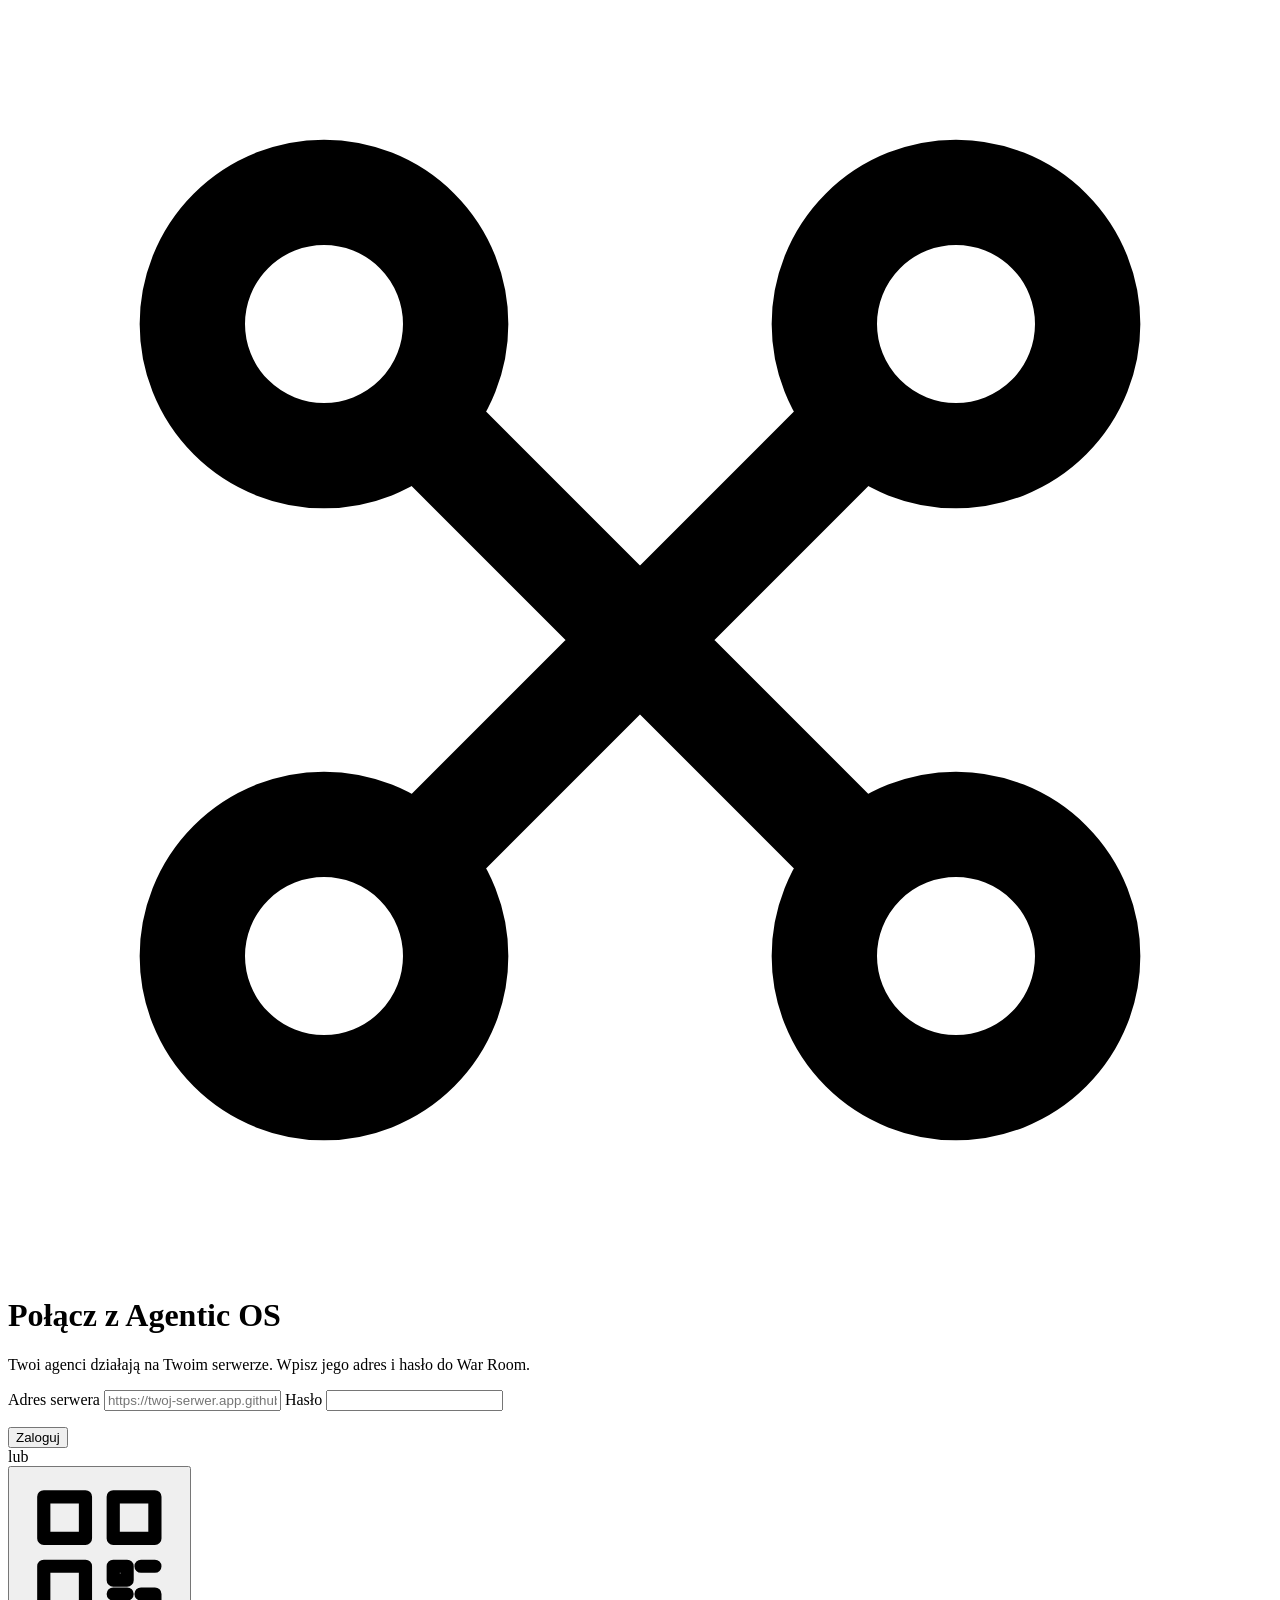
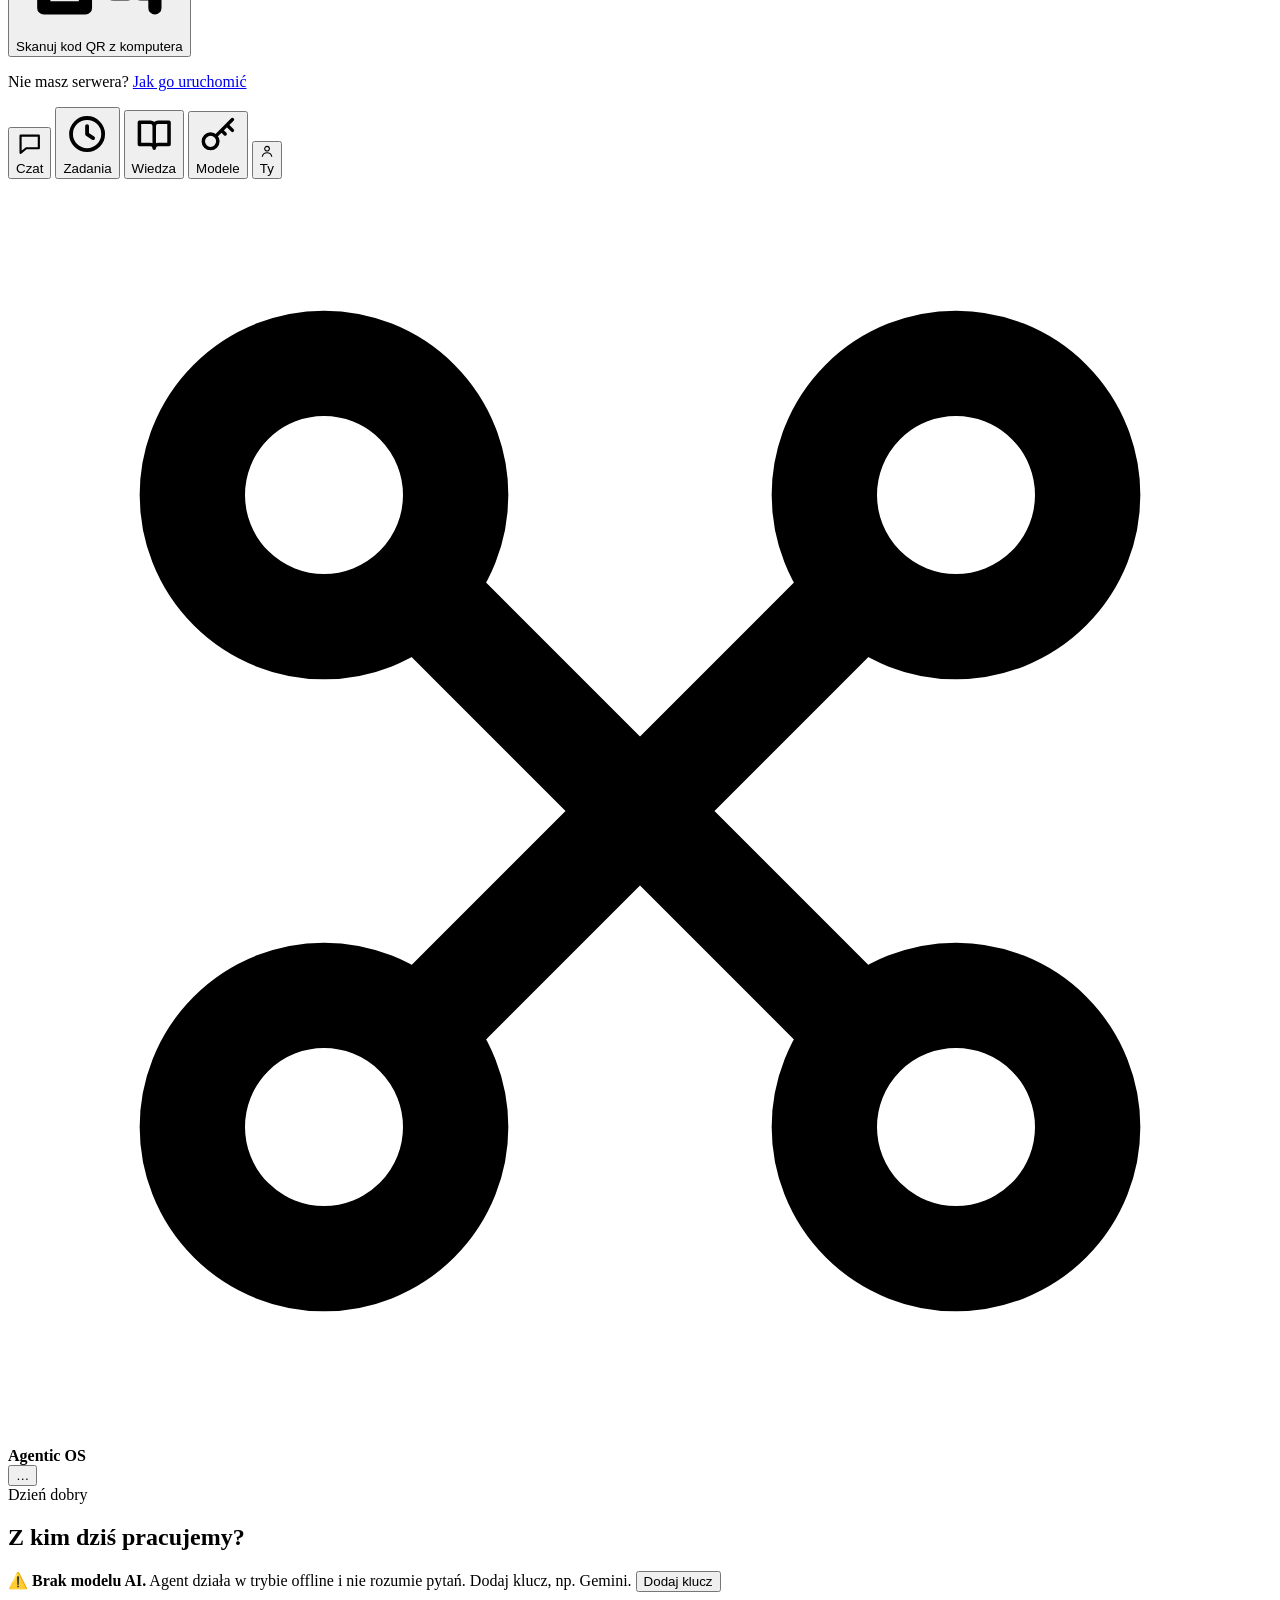
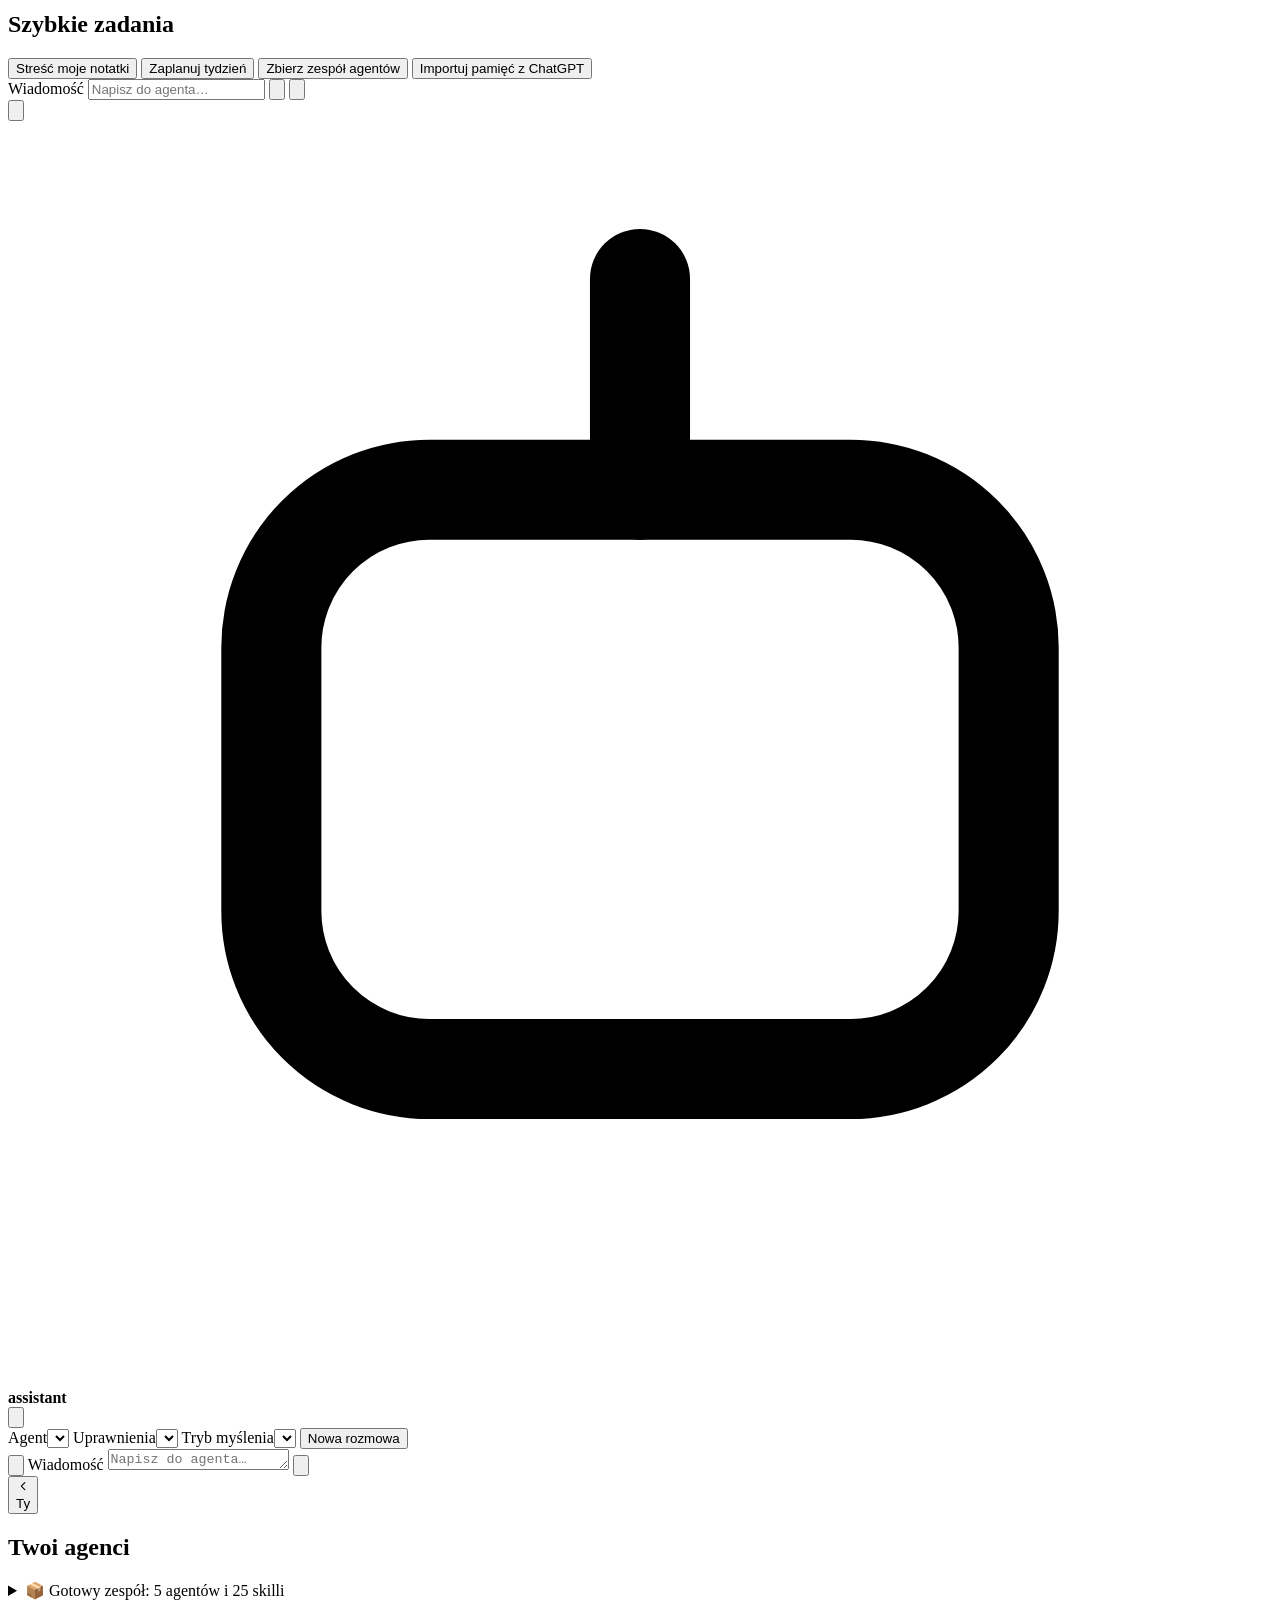
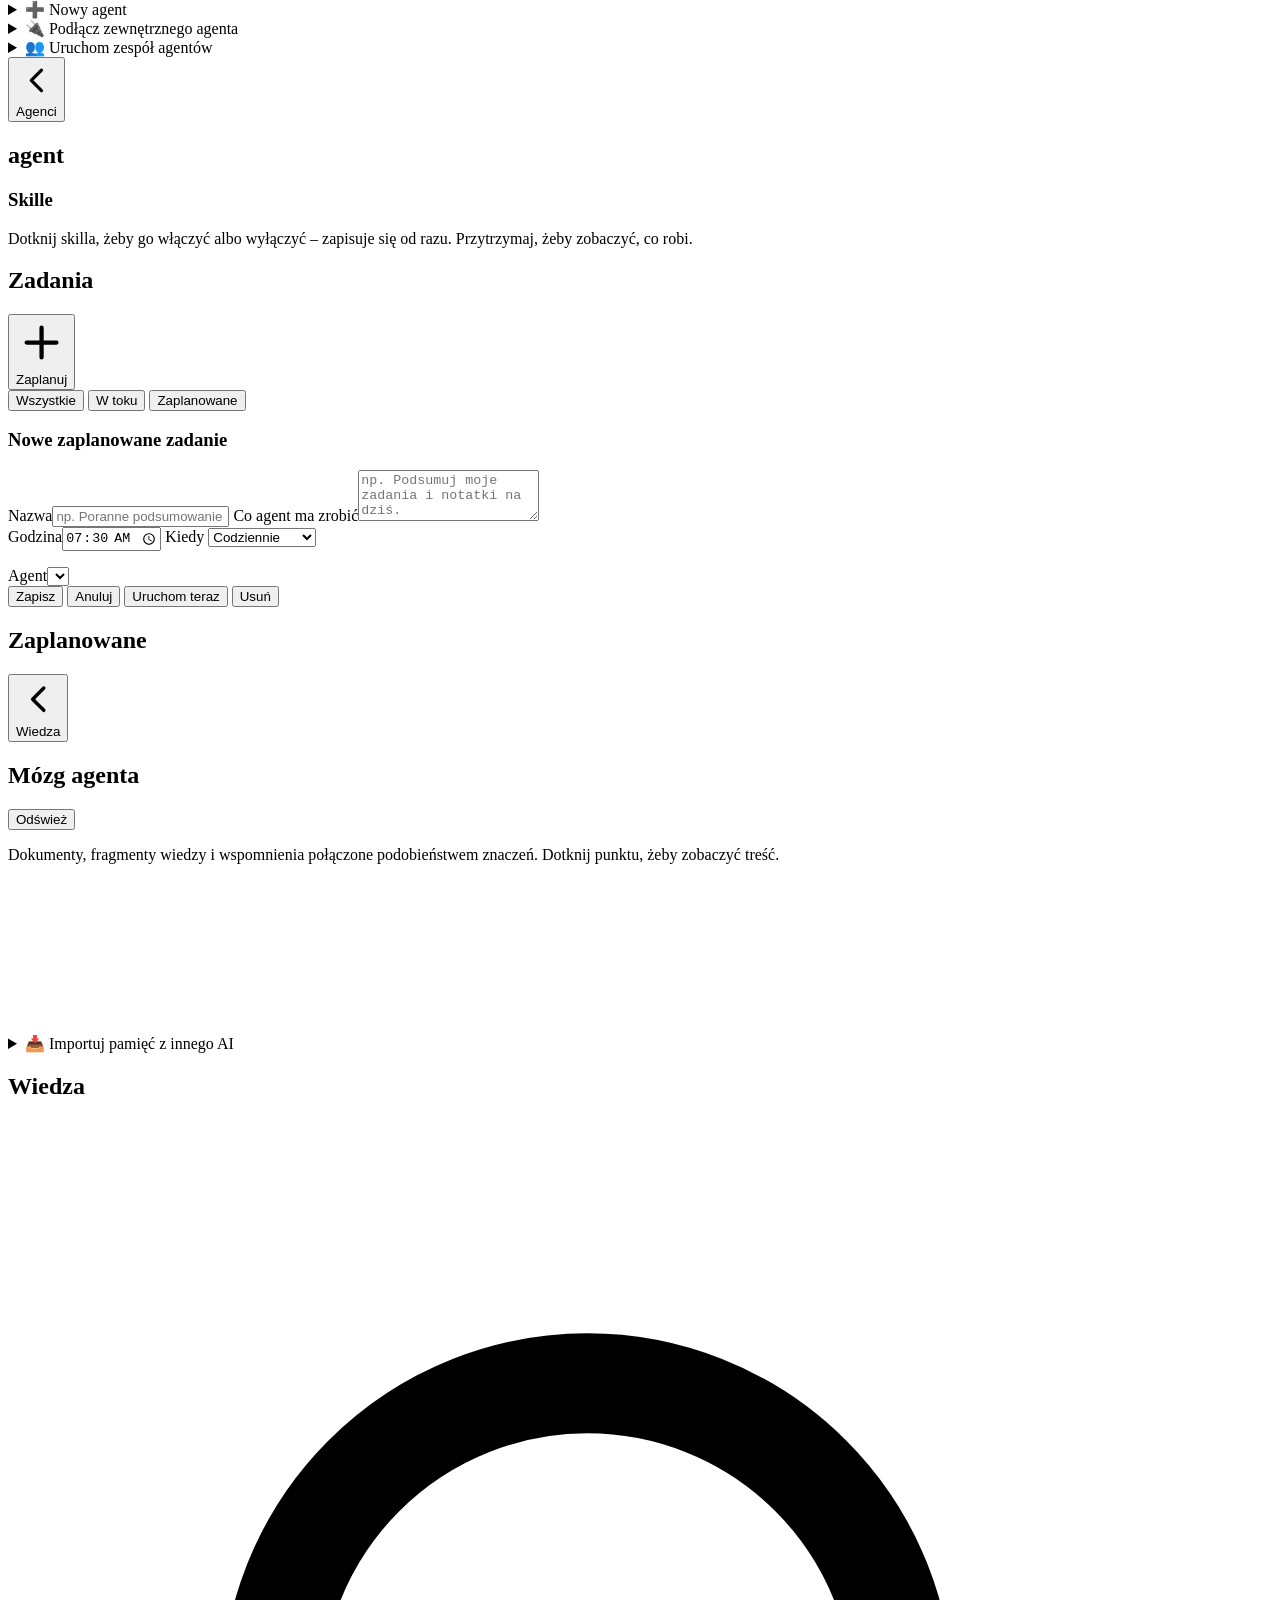
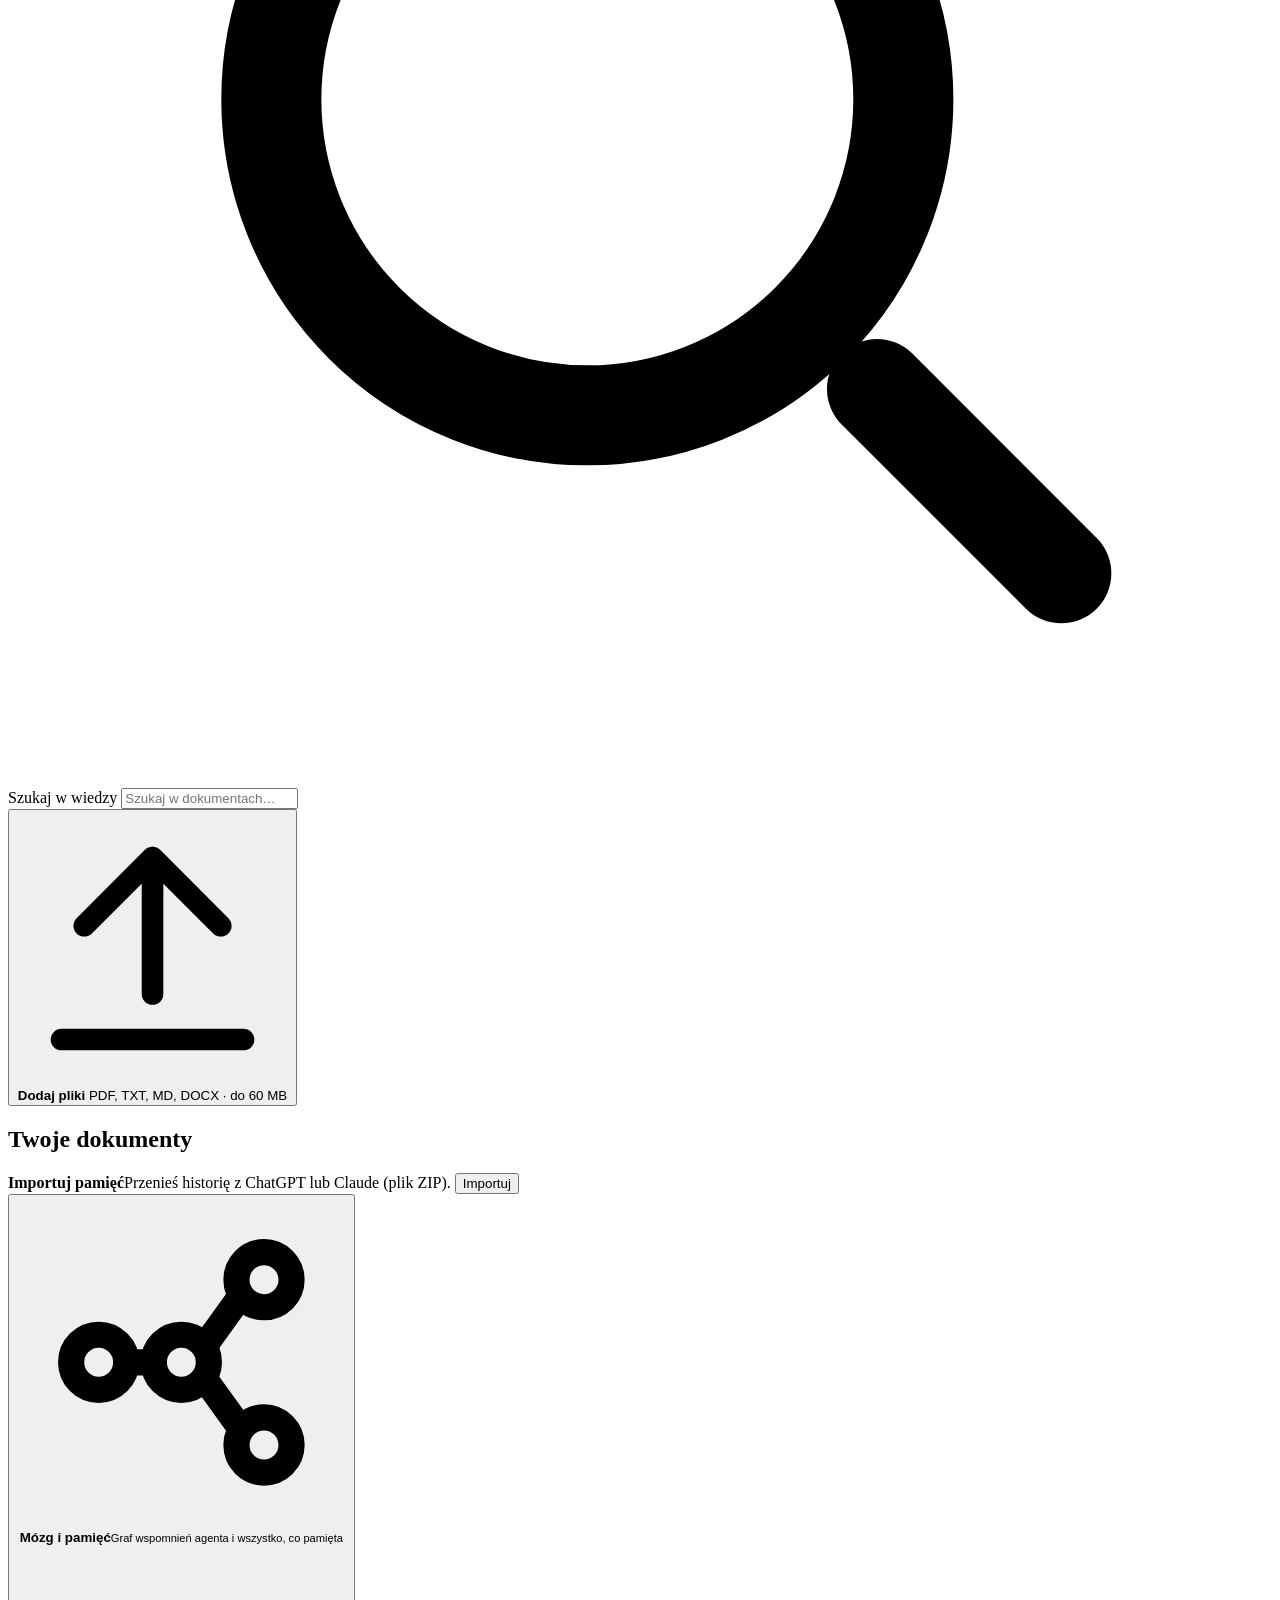
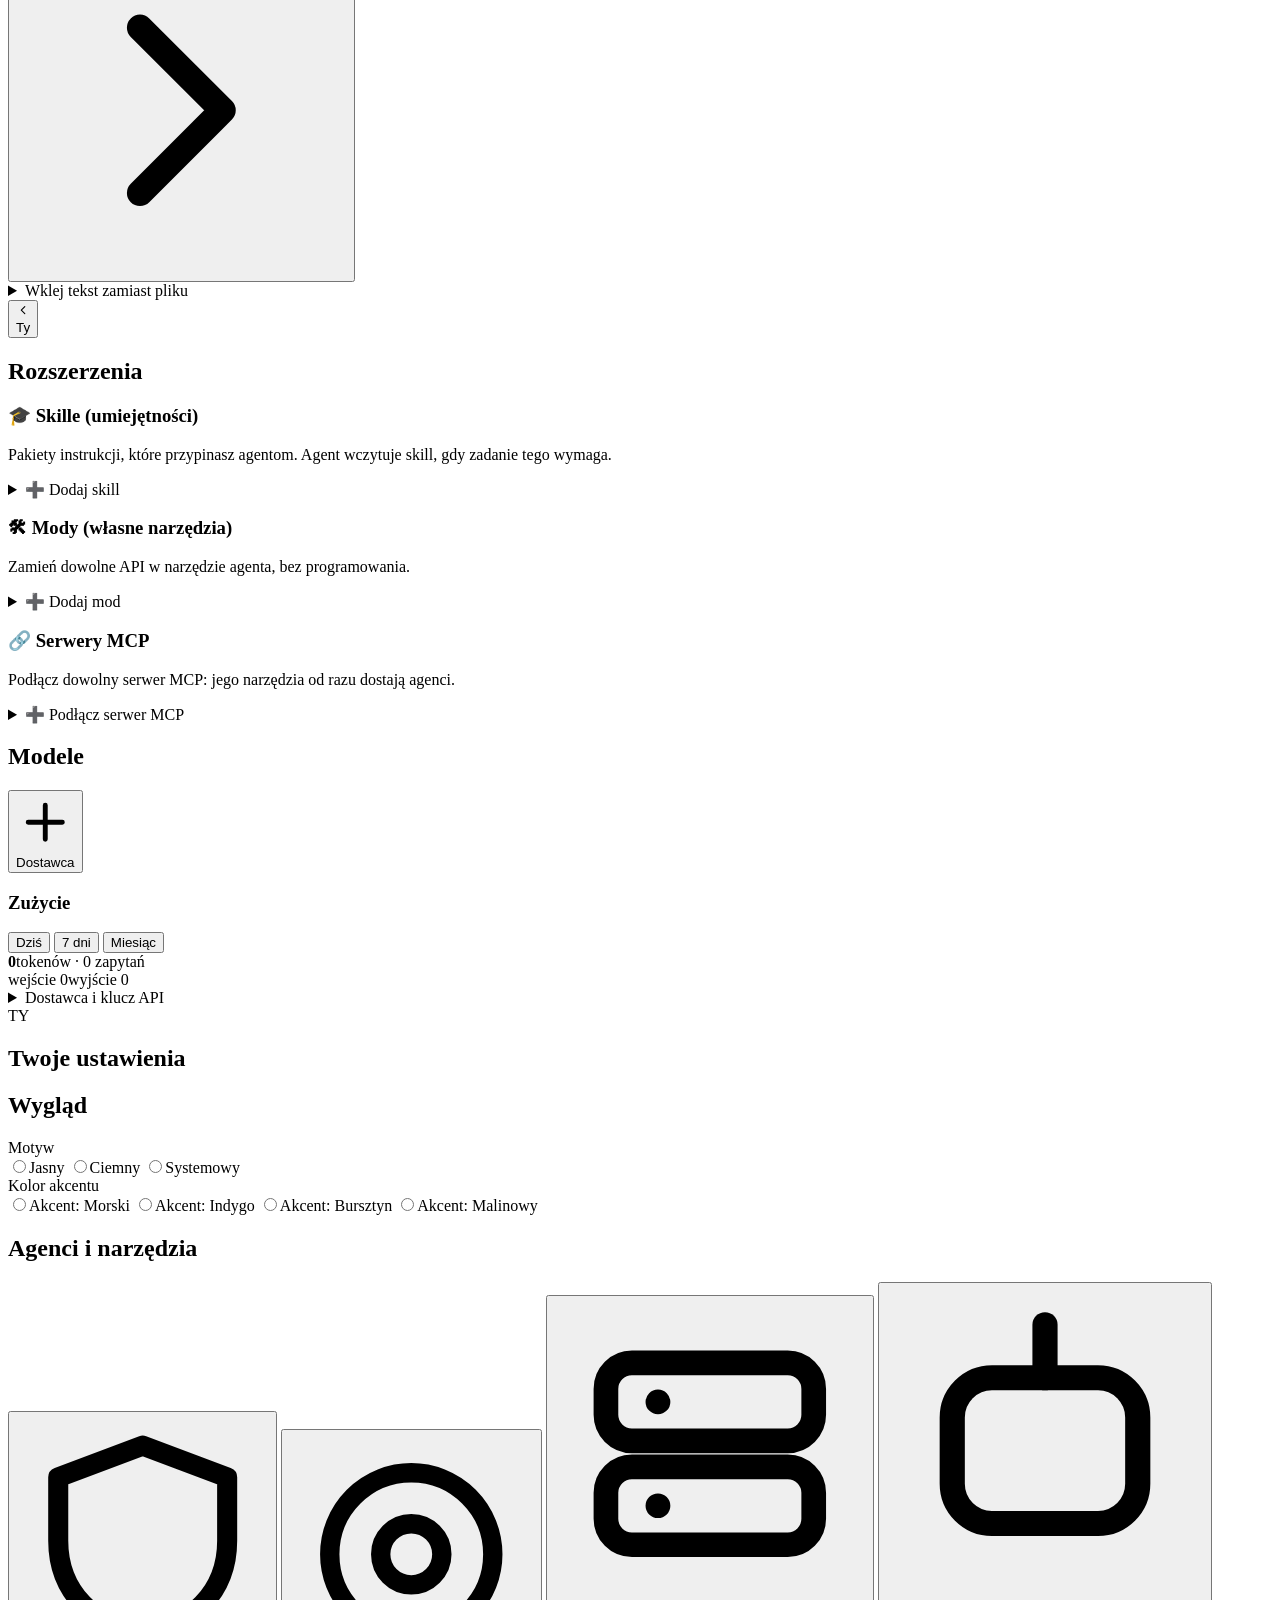
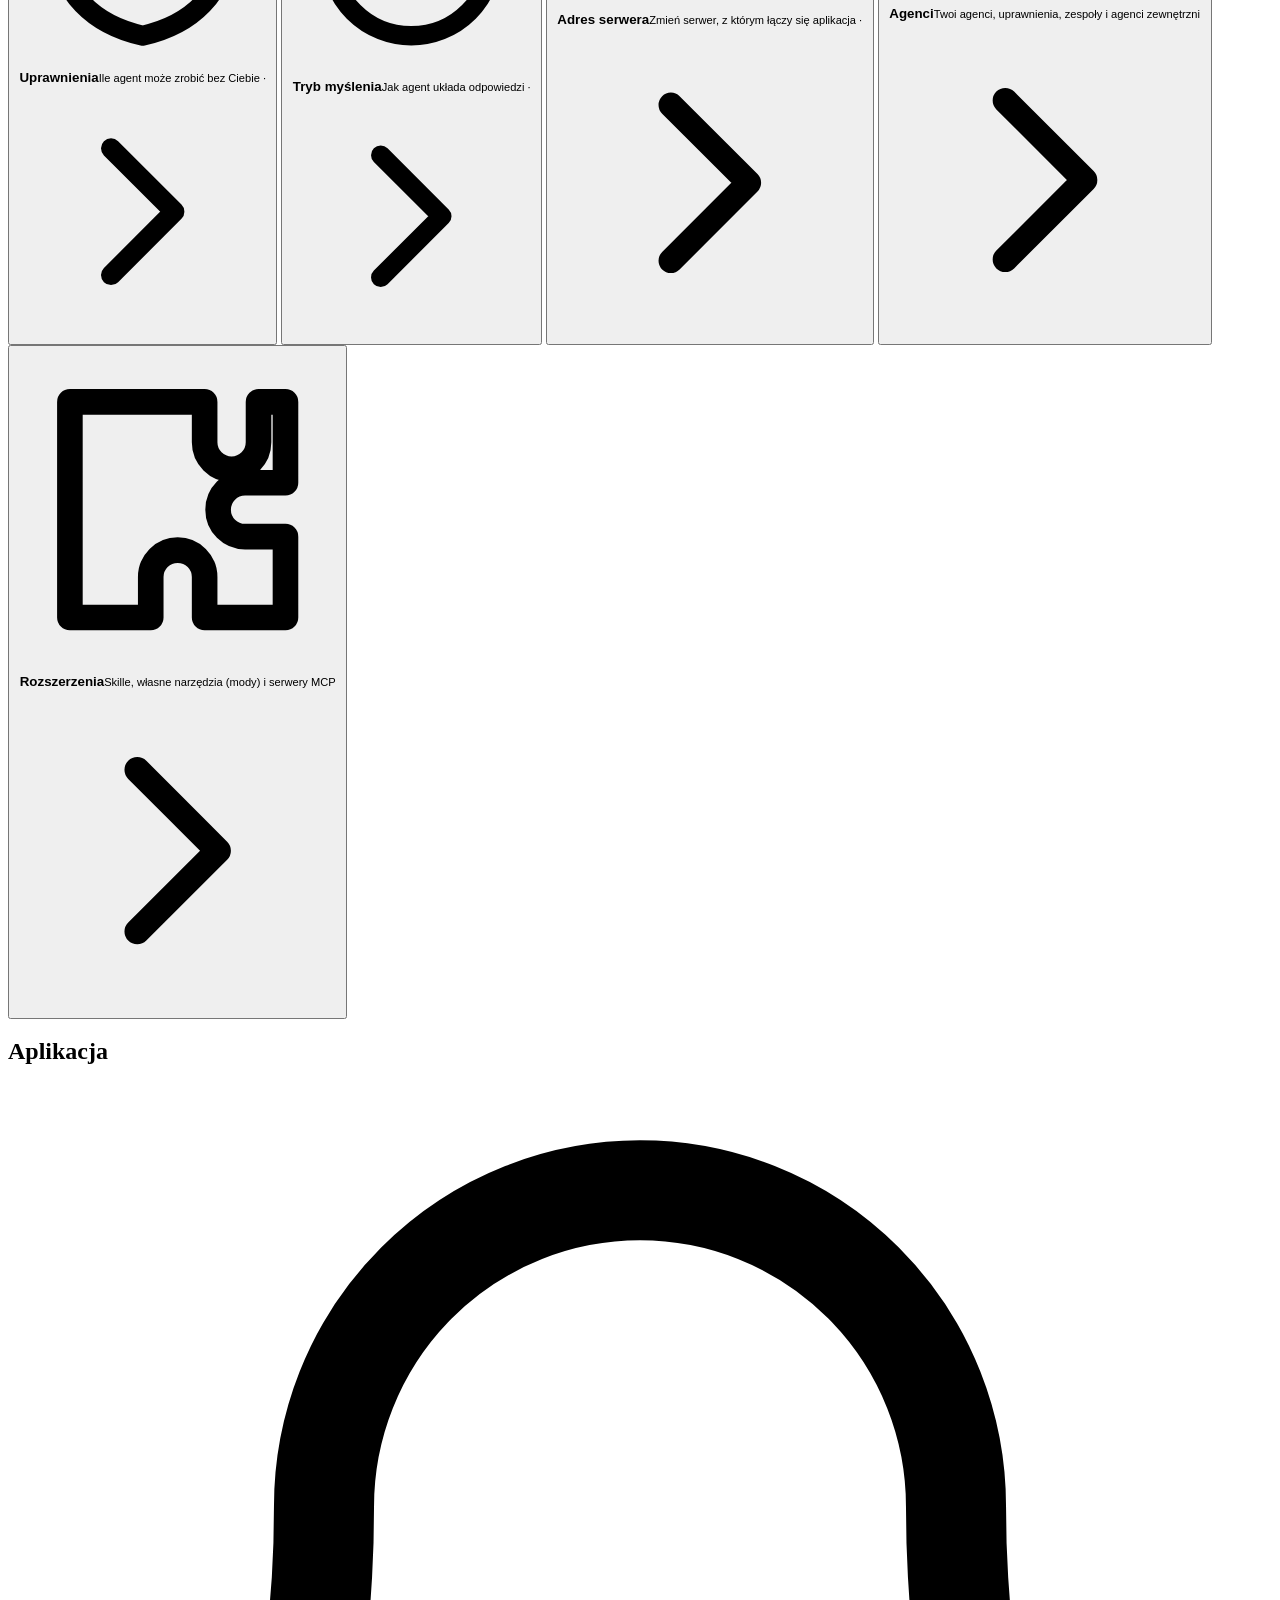
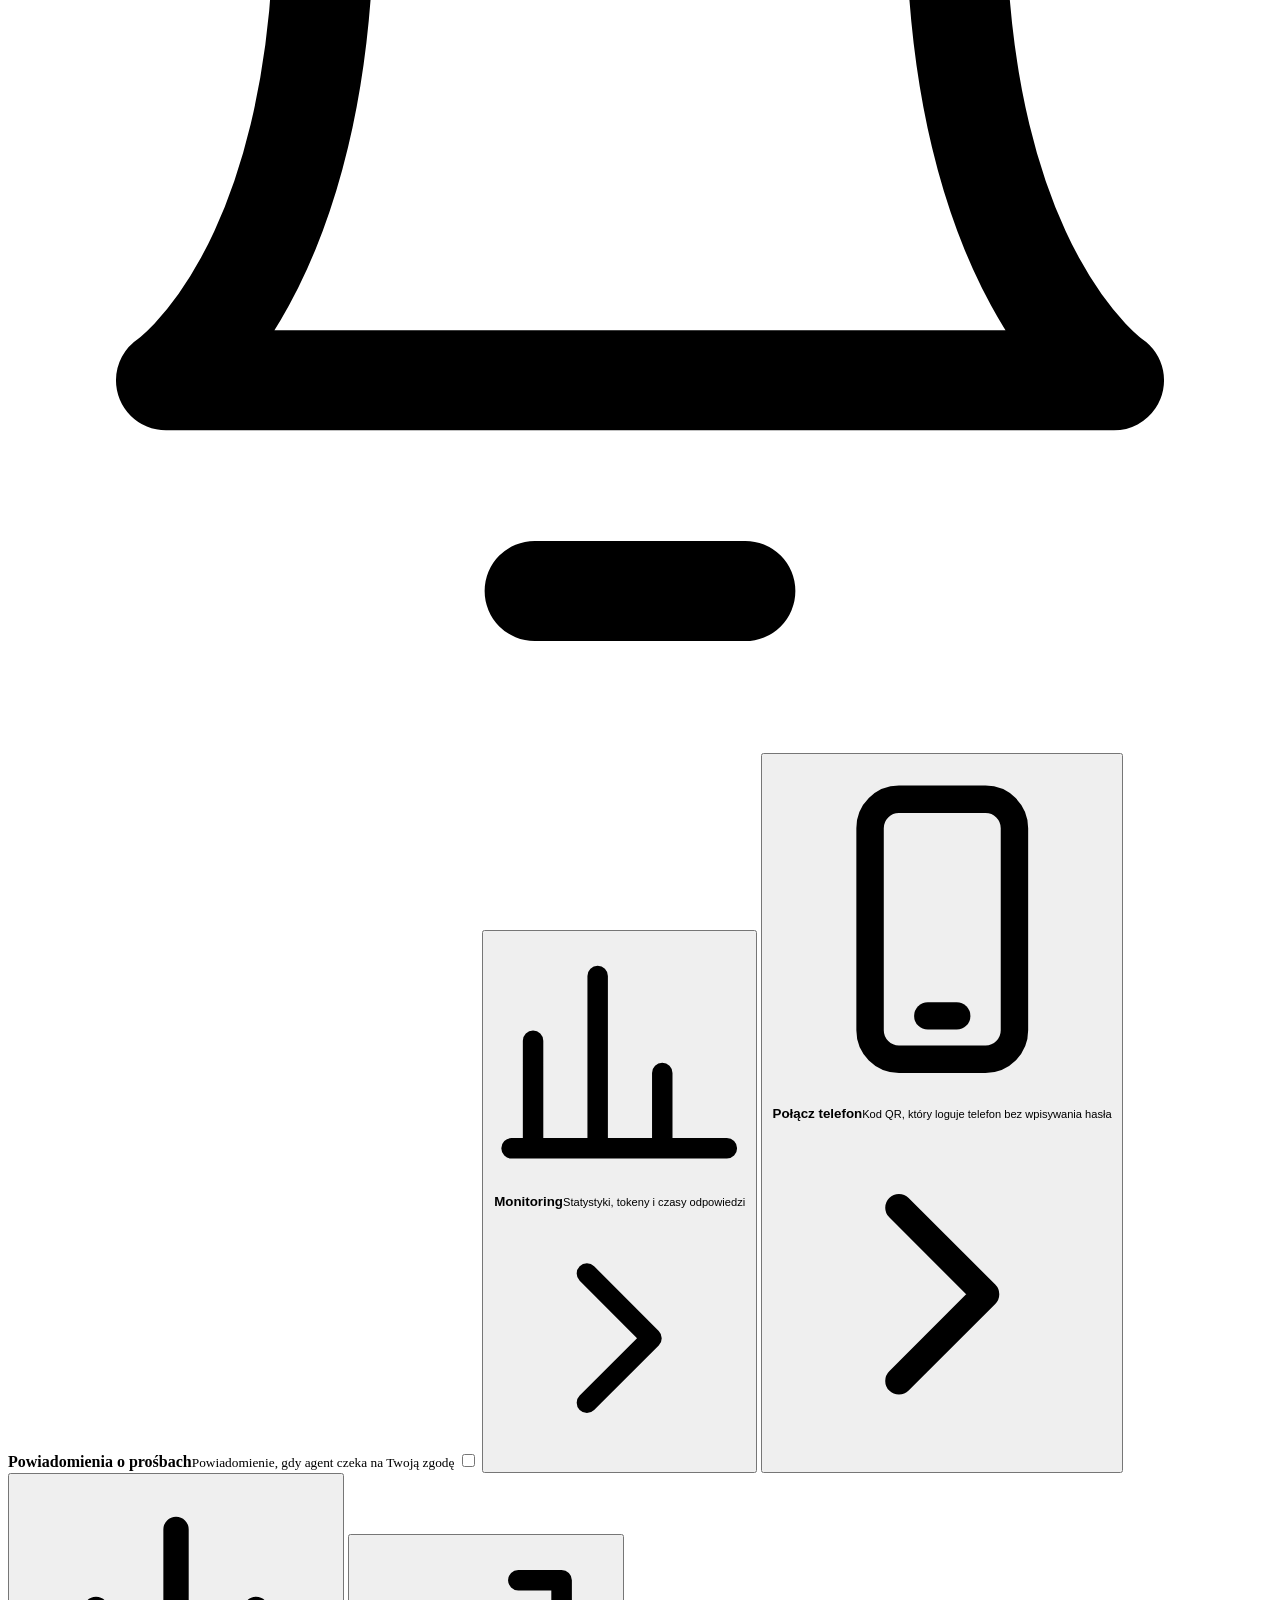
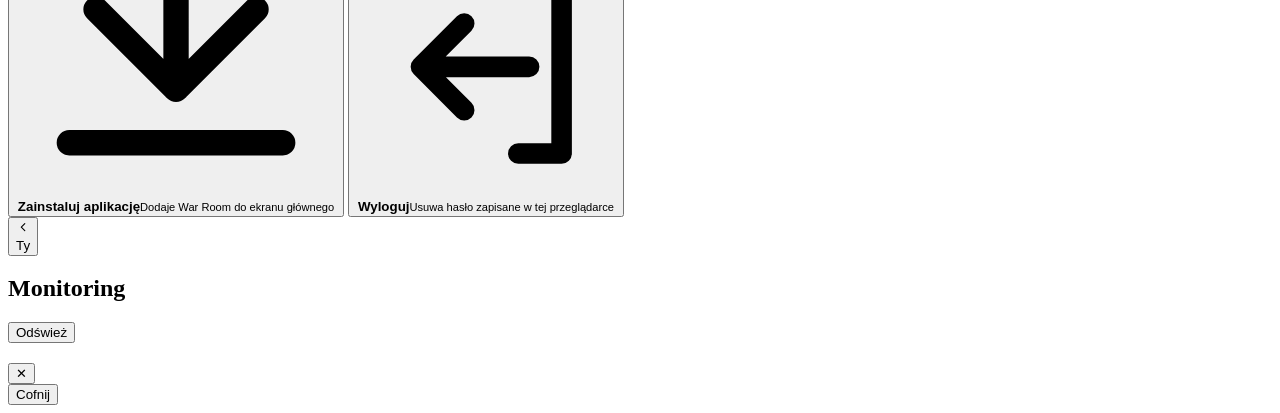
==== agentic_os/server/static/index.html @ 943066b5 "fix(android): live QR camera, voice input via system speech, server address in Ty - manifest: CAMERA" ====
<!doctype html>
<html lang="pl">
<head>
  <meta charset="utf-8">
  <meta name="viewport" content="width=device-width, initial-scale=1, viewport-fit=cover">
  <title>Agentic OS</title>
  <meta name="description" content="Agentic OS War Room: Twoi agenci AI w jednym miejscu.">
  <meta name="theme-color" content="#f5f6f4" media="(prefers-color-scheme: light)">
  <meta name="theme-color" content="#111413" media="(prefers-color-scheme: dark)">
  <script>
    /* Apply the saved theme and accent before the first paint so the page never flashes the other one. */
    try {
      var t = localStorage.getItem("aos_theme"); if (t === "light" || t === "dark") document.documentElement.dataset.theme = t;
      var a = localStorage.getItem("aos_accent"); if (a === "indigo" || a === "amber" || a === "pink") document.documentElement.dataset.accent = a;
    } catch (e) { /* storage blocked */ }
  </script>
  <link rel="manifest" href="/manifest.webmanifest">
  <link rel="icon" href="/icon.svg" type="image/svg+xml">
  <link rel="apple-touch-icon" href="/icon-192.png">
  <link rel="stylesheet" href="/app.css">
</head>
<body>
  <!-- LOGOWANIE -->
  <div id="login" class="login hidden" role="dialog" aria-labelledby="login-title">
    <div class="login-main">
      <div class="login-hero">
        <span class="logo-tile"><svg viewBox="0 0 24 24" fill="none" stroke="currentColor" stroke-width="2" stroke-linecap="round" stroke-linejoin="round" aria-hidden="true"><circle cx="6" cy="6" r="2.5"/><circle cx="18" cy="6" r="2.5"/><circle cx="6" cy="18" r="2.5"/><circle cx="18" cy="18" r="2.5"/><path d="M8 8l8 8M16 8l-8 8"/></svg></span>
        <div class="login-copy">
          <h1 id="login-title">Połącz z Agentic OS</h1>
          <p>Twoi agenci działają na Twoim serwerze. Wpisz jego adres i hasło do War Room.</p>
        </div>
      </div>
      <form id="login-form" class="login-form">
        <label class="login-field"><span>Adres serwera</span>
          <input id="login-server" type="url" inputmode="url" autocomplete="url" spellcheck="false" placeholder="https://twoj-serwer.app.github.dev">
        </label>
        <label class="login-field"><span>Hasło</span>
          <input id="login-token" type="password" autocomplete="current-password">
        </label>
        <p id="login-error" class="error" role="alert"></p>
        <button class="login-submit" type="submit">Zaloguj</button>
        <div class="or"><span></span>lub<span></span></div>
        <button id="login-qr" class="login-qr" type="button"><svg viewBox="0 0 24 24" fill="none" stroke="currentColor" stroke-width="1.9" stroke-linecap="round" stroke-linejoin="round" aria-hidden="true"><path d="M4 4h6v6H4zM14 4h6v6h-6zM4 14h6v6H4zM14 14h2v2h-2zM18 14h2M14 18h2M18 18h2v2"/></svg>Skanuj kod QR z komputera</button>
        <input id="login-qr-file" type="file" accept="image/*" capture="environment" hidden>
      </form>
    </div>
    <p class="login-foot">Nie masz serwera? <a href="https://github.com/JavsonOf/agentic-os#readme" target="_blank" rel="noopener">Jak go uruchomić</a></p>
  </div>

  <div id="app" class="app hidden">
    <nav class="tabs" aria-label="Główne sekcje">
      <button data-tab="chat" class="tab active"><svg viewBox="0 0 24 24" fill="none" stroke="currentColor" stroke-width="1.9" stroke-linecap="round" stroke-linejoin="round" aria-hidden="true"><path d="M4 5h16v11H9l-5 4z"/></svg><span>Czat</span></button>
      <button data-tab="tasks" class="tab"><svg viewBox="0 0 24 24" fill="none" stroke="currentColor" stroke-width="1.9" stroke-linecap="round" stroke-linejoin="round" aria-hidden="true"><circle cx="12" cy="12" r="8"/><path d="M12 8v4l3 2"/></svg><span>Zadania</span></button>
      <button data-tab="knowledge" class="tab"><svg viewBox="0 0 24 24" fill="none" stroke="currentColor" stroke-width="1.9" stroke-linecap="round" stroke-linejoin="round" aria-hidden="true"><path d="M4 5h6a2 2 0 0 1 2 2v12a2 2 0 0 0-2-2H4zM20 5h-6a2 2 0 0 0-2 2v12a2 2 0 0 1 2-2h6z"/></svg><span>Wiedza</span></button>
      <button data-tab="models" class="tab"><svg viewBox="0 0 24 24" fill="none" stroke="currentColor" stroke-width="1.9" stroke-linecap="round" stroke-linejoin="round" aria-hidden="true"><circle cx="8" cy="15" r="4"/><path d="M11 12l9-9M17 6l3 3M14 9l2 2"/></svg><span>Modele</span></button>
      <button data-tab="me" class="tab"><svg viewBox="0 0 24 24" fill="none" stroke="currentColor" stroke-width="1.9" stroke-linecap="round" stroke-linejoin="round" aria-hidden="true"><circle cx="12" cy="8" r="4"/><path d="M4 21c1-4 4-6 8-6s7 2 8 6"/></svg><span>Ty</span></button>
    </nav>

    <div id="approvals" class="approvals hidden" aria-live="assertive"></div>

    <main>
      <!-- CZAT: ekran startowy -->
      <section id="tab-chat" class="panel active start-panel">
        <header class="brand-head">
          <div class="brand"><span class="brand-mark"><svg viewBox="0 0 24 24" fill="none" stroke="currentColor" stroke-width="2" stroke-linecap="round" stroke-linejoin="round" aria-hidden="true"><circle cx="6" cy="6" r="2.5"/><circle cx="18" cy="6" r="2.5"/><circle cx="6" cy="18" r="2.5"/><circle cx="18" cy="18" r="2.5"/><path d="M8 8l8 8M16 8l-8 8"/></svg></span><strong>Agentic OS</strong></div>
          <button id="model-pill" class="pill" type="button" data-go="models" title="Domyślny model – zmień w Modele"><span class="dot"></span><span id="model-pill-text">…</span></button>
        </header>
        <div class="hello">
          <span id="hello-greeting">Dzień dobry</span>
          <h1>Z kim dziś pracujemy?</h1>
        </div>
        <div id="offline-banner" class="offline-banner hidden" role="status">
          <span>⚠️ <b>Brak modelu AI.</b> Agent działa w trybie offline i nie rozumie pytań. Dodaj klucz, np. Gemini.</span>
          <button id="offline-fix" class="btn small primary" type="button">Dodaj klucz</button>
        </div>
        <div id="agent-cards" class="agent-cards" role="list" aria-label="Agenci"></div>
        <section class="quick">
          <h2 class="section-label underline">Szybkie zadania</h2>
          <div class="quick-grid">
            <button type="button" class="quick-btn" data-quick="notes">Streść moje notatki</button>
            <button type="button" class="quick-btn" data-quick="week">Zaplanuj tydzień</button>
            <button type="button" class="quick-btn" data-quick="crew">Zbierz zespół agentów</button>
            <button type="button" class="quick-btn" data-quick="import">Importuj pamięć z ChatGPT</button>
          </div>
        </section>
        <form id="start-form" class="composer">
          <label class="sr-only" for="start-text">Wiadomość</label>
          <input id="start-text" placeholder="Napisz do agenta…" autocomplete="off" enterkeyhint="send">
          <button id="start-mic" class="composer-mic hidden" type="button" aria-label="Mów"><svg viewBox="0 0 24 24" fill="none" stroke="currentColor" stroke-width="2" stroke-linecap="round" stroke-linejoin="round" aria-hidden="true"><rect x="9" y="3" width="6" height="11" rx="3"/><path d="M5 11a7 7 0 0 0 14 0M12 18v3"/></svg></button>
          <button class="composer-send" type="submit" aria-label="Wyślij"><svg viewBox="0 0 24 24" fill="none" stroke="currentColor" stroke-width="2.2" stroke-linecap="round" stroke-linejoin="round" aria-hidden="true"><path d="M12 19V5M6 11l6-6 6 6"/></svg></button>
        </form>
      </section>

      <!-- CZAT: rozmowa -->
      <section id="tab-convo" class="panel convo-panel">
        <header class="convo-head">
          <button class="icon-plain" type="button" id="convo-back" aria-label="Wróć"><svg viewBox="0 0 24 24" fill="none" stroke="currentColor" stroke-width="1.9" stroke-linecap="round" stroke-linejoin="round" aria-hidden="true"><path d="M15 6l-6 6 6 6"/></svg></button>
          <span class="convo-avatar" id="convo-avatar"><svg viewBox="0 0 24 24" fill="none" stroke="currentColor" stroke-width="1.9" stroke-linecap="round" stroke-linejoin="round" aria-hidden="true"><rect x="5" y="7" width="14" height="11" rx="3"/><path d="M12 3v4"/></svg></span>
          <div class="convo-title">
            <strong id="convo-name">assistant</strong>
            <span id="convo-sub"></span>
          </div>
          <button class="icon-soft" type="button" id="convo-settings" aria-label="Ustawienia agenta" aria-expanded="false"><svg viewBox="0 0 24 24" fill="none" stroke="currentColor" stroke-width="1.9" stroke-linecap="round" stroke-linejoin="round" aria-hidden="true"><path d="M4 8h9M17 8h3M4 16h3M11 16h9"/><circle cx="15" cy="8" r="2"/><circle cx="9" cy="16" r="2"/></svg></button>
        </header>
        <div id="convo-sheet" class="convo-sheet hidden">
          <label class="field"><span>Agent</span><select id="chat-agent"></select></label>
          <label class="field"><span>Uprawnienia</span><select id="chat-permission"></select></label>
          <label class="field"><span>Tryb myślenia</span><select id="chat-mode"></select></label>
          <button id="chat-reset" class="btn ghost" type="button">Nowa rozmowa</button>
        </div>
        <div id="chat-log" class="chat-log" aria-live="polite"></div>
        <form id="chat-form" class="convo-composer">
          <button id="chat-attach" class="composer-attach" type="button" aria-label="Dodaj plik"><svg viewBox="0 0 24 24" fill="none" stroke="currentColor" stroke-width="2" stroke-linecap="round" stroke-linejoin="round" aria-hidden="true"><path d="M12 5v14M5 12h14"/></svg></button>
          <input id="chat-file" type="file" accept=".pdf,.txt,.md,.docx,.csv,.json,text/*,application/pdf" hidden>
          <label class="convo-input"><span class="sr-only">Wiadomość</span>
            <textarea id="chat-text" rows="1" placeholder="Napisz do agenta…" enterkeyhint="send"></textarea>
          </label>
          <button class="composer-send" type="submit" aria-label="Wyślij"><svg viewBox="0 0 24 24" fill="none" stroke="currentColor" stroke-width="2.2" stroke-linecap="round" stroke-linejoin="round" aria-hidden="true"><path d="M12 19V5M6 11l6-6 6 6"/></svg></button>
        </form>
      </section>

      <!-- AGENCI -->
      <section id="tab-agents" class="panel">
        <button class="back-btn" type="button" data-go="me"><svg viewBox="0 0 24 24" fill="none" stroke="currentColor" stroke-width="1.9" stroke-linecap="round" stroke-linejoin="round" aria-hidden="true"><path d="M15 6l-6 6 6 6"/></svg><span>Ty</span></button>
        <h2>Twoi agenci</h2>
        <div id="agent-list" class="grid"></div>

        <details class="card form-card" id="teams-card">
          <summary>📦 Gotowy zespół: 5 agentów i 25 skilli</summary>
          <p class="muted small">Każdy agent ma 5 skilli ze swojej działki i korzysta z domyślnego modelu. Ponowne dodanie aktualizuje agenta i jego skille.</p>
          <div id="team-list" class="stack"></div>
          <button class="btn primary" type="button" id="teams-all">Dodaj wszystkie 5</button>
        </details>

        <details class="card form-card" id="agent-form-card">
          <summary>➕ Nowy agent</summary>
          <form id="agent-form" class="stack">
            <label class="field"><span>Nazwa (litery, cyfry, _ -)</span><input name="name" pattern="[a-zA-Z0-9_\-]{1,40}" required></label>
            <label class="field"><span>Instrukcje (kim jest i co robi)</span><textarea name="instructions" rows="3" placeholder="Np. Jesteś analitykiem danych. Zawsze licz kalkulatorem."></textarea></label>
            <div class="row">
              <label class="field"><span>Dostawca modelu</span><select name="provider" id="agent-provider"></select></label>
              <label class="field"><span>Model (opcjonalnie)</span><input name="model" placeholder="domyślny dostawcy"></label>
            </div>
            <fieldset class="field"><legend>Narzędzia</legend><div id="agent-tools" class="chips"></div></fieldset>
            <fieldset class="field"><legend>Skille (umiejętności)</legend><div id="agent-skills" class="chips"></div></fieldset>
            <label class="field"><span>Tryb myślenia</span>
              <select name="mode">
                <option value="standard">Standardowy</option>
                <option value="reflective">🔁 Refleksyjny: sam ocenia odpowiedź, krytykuje i poprawia</option>
                <option value="adaptive">🎯 Adaptacyjny: uczy się z 👍/👎, który styl działa najlepiej</option>
              </select>
            </label>
            <fieldset class="field"><legend>Może zlecać zadania agentom</legend><div id="agent-delegates" class="chips"></div></fieldset>
            <label class="check"><input type="checkbox" name="conversational"> Pamięta rozmowę (czat)</label>
            <fieldset class="field"><legend>Uprawnienia (ile agent może zrobić bez Ciebie)</legend>
              <div class="choices">
                <label class="choice"><input type="radio" name="permission" value="ask"><span><b>✋ Zawsze pytaj</b><small>Każde użycie narzędzia czeka na Twoją zgodę.</small></span></label>
                <label class="choice"><input type="radio" name="permission" value="smart"><span><b>🧠 Agent decyduje, kiedy zapytać</b><small>Bezpieczne rzeczy (czytanie, liczenie, szukanie) robi sam. O zmiany prosi o zgodę i może zadać Ci pytanie.</small></span></label>
                <label class="choice"><input type="radio" name="permission" value="auto" checked><span><b>🚀 Autonomiczny</b><small>Sam podejmuje decyzje w ramach wybranych narzędzi, nie czeka na Ciebie.</small></span></label>
                <label class="choice danger"><input type="radio" name="permission" value="full"><span><b>🔓 Pełny dostęp</b><small>Wszystkie narzędzia, MCP, mody i agenci w systemie, bez pytania. Tylko dla zaufanych zadań.</small></span></label>
              </div>
            </fieldset>
            <button class="btn primary" type="submit">Utwórz agenta</button>
          </form>
        </details>

        <details class="card form-card">
          <summary>🔌 Podłącz zewnętrznego agenta</summary>
          <form id="ext-form" class="stack">
            <label class="field"><span>Gotowy szablon</span><select id="ext-preset"></select></label>
            <p id="ext-note" class="muted small"></p>
            <div class="row">
              <label class="field"><span>Nazwa</span><input name="name" pattern="[a-zA-Z0-9_\-]{1,40}" required></label>
              <label class="field"><span>Protokół</span>
                <select name="protocol"><option value="openai">Zgodny z OpenAI</option><option value="a2a">A2A</option><option value="webhook">Webhook</option></select>
              </label>
            </div>
            <label class="field"><span>Adres (URL)</span><input name="url" type="url" required placeholder="https://…"></label>
            <div class="row">
              <label class="field"><span>Klucz API (jeśli wymagany)</span><input name="api_key" type="password" autocomplete="off"></label>
              <label class="field"><span>Model (dla OpenAI)</span><input name="model"></label>
            </div>
            <label class="field"><span>Opis (co potrafi)</span><input name="description"></label>
            <button class="btn primary" type="submit">Podłącz</button>
          </form>
        </details>

        <details class="card form-card" id="crew-form-card">
          <summary>👥 Uruchom zespół agentów</summary>
          <form id="crew-form" class="stack">
            <fieldset class="field"><legend>Członkowie zespołu</legend><div id="crew-agents" class="chips"></div></fieldset>
            <label class="field"><span>Sposób współpracy</span>
              <select name="process">
                <option value="manager">Menedżer deleguje zadania</option>
                <option value="sequential">Po kolei (każdy poprawia poprzednika)</option>
                <option value="plan">Plan krok po kroku</option>
                <option value="router">Wybór najlepszego agenta</option>
              </select>
            </label>
            <label class="field"><span>Zadanie</span><textarea name="task" rows="3" required></textarea></label>
            <button class="btn primary" type="submit">Start</button>
          </form>
        </details>
      </section>

      <!-- AGENT: ekran jednego agenta -->
      <section id="tab-agent" class="panel">
        <button class="back-btn" type="button" data-go="agents"><svg viewBox="0 0 24 24" fill="none" stroke="currentColor" stroke-width="1.9" stroke-linecap="round" stroke-linejoin="round" aria-hidden="true"><path d="M15 6l-6 6 6 6"/></svg><span>Agenci</span></button>
        <div class="agent-head">
          <span class="tile soft agent-head-tile" id="agent-screen-tile"></span>
          <div class="agent-head-text">
            <h2 id="agent-screen-name">agent</h2>
            <span class="muted" id="agent-screen-sub"></span>
          </div>
        </div>
        <section class="card stack" aria-labelledby="agent-screen-skills-title">
          <h3 id="agent-screen-skills-title" class="card-title">Skille</h3>
          <div id="agent-screen-skills" class="chips" role="group" aria-labelledby="agent-screen-skills-title"></div>
          <p class="muted small" id="agent-screen-hint">Dotknij skilla, żeby go włączyć albo wyłączyć – zapisuje się od razu. Przytrzymaj, żeby zobaczyć, co robi.</p>
        </section>
      </section>


      <!-- ZADANIA -->
      <section id="tab-tasks" class="panel">
        <header class="screen-head">
          <h1>Zadania</h1>
          <button id="schedule-new" class="head-btn primary" type="button"><svg viewBox="0 0 24 24" fill="none" stroke="currentColor" stroke-width="2" stroke-linecap="round" stroke-linejoin="round" aria-hidden="true"><path d="M12 5v14M5 12h14"/></svg>Zaplanuj</button>
        </header>
        <div class="filters" role="tablist" aria-label="Filtr zadań">
          <button type="button" class="filter on" data-filter="all" role="tab" aria-selected="true">Wszystkie</button>
          <button type="button" class="filter" data-filter="running" role="tab" aria-selected="false" id="filter-running">W toku</button>
          <button type="button" class="filter" data-filter="scheduled" role="tab" aria-selected="false">Zaplanowane</button>
        </div>
        <form id="schedule-form" class="card stack hidden">
          <h3 id="schedule-form-title">Nowe zaplanowane zadanie</h3>
          <input type="hidden" name="id">
          <label class="field"><span>Nazwa</span><input name="title" placeholder="np. Poranne podsumowanie" maxlength="80"></label>
          <label class="field"><span>Co agent ma zrobić</span><textarea name="task" rows="3" required placeholder="np. Podsumuj moje zadania i notatki na dziś."></textarea></label>
          <div class="row">
            <label class="field"><span>Godzina</span><input name="time" type="time" value="07:30" required></label>
            <label class="field"><span>Kiedy</span>
              <select name="days"><option value="daily">Codziennie</option><option value="weekdays">W dni robocze</option><option value="weekends">W weekendy</option></select>
            </label>
          </div>
          <p class="muted small" id="schedule-next" aria-live="polite"></p>
          <label class="field"><span>Agent</span><select name="agent" id="schedule-agent"></select></label>
          <div class="row">
            <button class="btn primary" type="submit">Zapisz</button>
            <button class="btn ghost" type="button" id="schedule-cancel">Anuluj</button>
            <button class="btn ghost hidden" type="button" id="schedule-run">Uruchom teraz</button>
            <button class="btn ghost danger hidden" type="button" id="schedule-delete">Usuń</button>
          </div>
        </form>
        <div id="task-list" class="task-list"></div>
        <h2 class="section-label" id="schedule-title">Zaplanowane</h2>
        <div id="schedule-list" class="task-list"></div>
      </section>

      <!-- MÓZG -->
      <section id="tab-brain" class="panel">
        <button class="back-btn" type="button" data-go="knowledge"><svg viewBox="0 0 24 24" fill="none" stroke="currentColor" stroke-width="1.9" stroke-linecap="round" stroke-linejoin="round" aria-hidden="true"><path d="M15 6l-6 6 6 6"/></svg><span>Wiedza</span></button>
        <div class="section-head"><h2>Mózg agenta</h2><button id="brain-refresh" class="btn small ghost" type="button">Odśwież</button></div>
        <p class="muted small">Dokumenty, fragmenty wiedzy i wspomnienia połączone podobieństwem znaczeń. Dotknij punktu, żeby zobaczyć treść.</p>
        <div class="legend" id="brain-legend"></div>
        <div class="brain-wrap"><canvas id="brain" aria-label="Graf wiedzy"></canvas></div>
        <div id="brain-detail" class="card hidden"></div>

        <details class="card form-card" id="mem-import-card">
          <summary>📥 Importuj pamięć z innego AI</summary>
          <div class="stack">
            <p class="muted small">Wgraj eksport danych z <b>ChatGPT</b> (Ustawienia → Kontrola danych → Eksportuj dane: plik .zip), <b>Claude</b> (Settings → Privacy → Export data), <b>Gemini</b> (Google Takeout → Gemini, format JSON), <b>Grok</b>, <b>DeepSeek</b> lub <b>Mistral</b> (plik .zip/.json). Albo skopiuj listę zapisanych wspomnień z ustawień dowolnego asystenta i wklej ją poniżej.</p>
            <label class="btn ghost file-btn">📦 Wybierz plik eksportu (.zip / .json / .txt)<input id="mem-file" type="file" accept=".zip,.json,.txt,.md,application/zip,application/json,text/*" hidden></label>
            <label class="field"><span>…albo wklej wspomnienia (jedno w linii)</span><textarea id="mem-text" rows="4" placeholder="- Mam na imię Daniel&#10;- Pracuję nad grą w Godocie&#10;- Wolę krótkie odpowiedzi"></textarea></label>
            <label class="check"><input type="checkbox" id="mem-distill"> Niech model wyciągnie najważniejsze fakty z rozmów (zużywa tokeny)</label>
            <button id="mem-import" class="btn primary" type="button">Importuj</button>
            <div id="mem-result" class="muted small"></div>
          </div>
        </details>
      </section>


      <!-- WIEDZA -->
      <section id="tab-knowledge" class="panel">
        <header class="screen-head col">
          <h1>Wiedza</h1>
          <label class="search"><svg viewBox="0 0 24 24" fill="none" stroke="currentColor" stroke-width="1.9" stroke-linecap="round" stroke-linejoin="round" aria-hidden="true"><circle cx="11" cy="11" r="6"/><path d="M20 20l-3.5-3.5"/></svg><span class="sr-only">Szukaj w wiedzy</span>
            <input id="kb-search" type="search" placeholder="Szukaj w dokumentach…" autocomplete="off" enterkeyhint="search">
          </label>
        </header>
        <div id="kb-results" class="kb-results hidden"></div>
        <button id="kb-drop" class="dropzone" type="button">
          <span class="tile soft"><svg viewBox="0 0 24 24" fill="none" stroke="currentColor" stroke-width="1.9" stroke-linecap="round" stroke-linejoin="round" aria-hidden="true"><path d="M12 16V4M6 10l6-6 6 6M4 20h16"/></svg></span>
          <strong>Dodaj pliki</strong>
          <span class="muted">PDF, TXT, MD, DOCX · do 60 MB</span>
        </button>
        <input id="kb-files" type="file" multiple accept=".pdf,.txt,.md,.docx,.csv,.json,text/*,application/pdf,application/vnd.openxmlformats-officedocument.wordprocessingml.document" hidden>
        <div id="kb-progress" class="muted small hidden" role="status"></div>
        <div class="list-head"><h2 class="section-label">Twoje dokumenty</h2><span id="kb-count" class="muted"></span></div>
        <div id="kb-list" class="group-card"></div>
        <article class="import-card">
          <span class="import-text"><strong>Importuj pamięć</strong><span>Przenieś historię z ChatGPT lub Claude (plik ZIP).</span></span>
          <button id="kb-import" class="small-btn primary" type="button">Importuj</button>
        </article>
        <button class="menu-item card-link" type="button" data-go="brain">
          <span class="menu-icon"><svg viewBox="0 0 24 24" fill="none" stroke="currentColor" stroke-width="1.9" stroke-linecap="round" stroke-linejoin="round" aria-hidden="true"><circle cx="6" cy="12" r="2"/><circle cx="18" cy="6" r="2"/><circle cx="18" cy="18" r="2"/><circle cx="12" cy="12" r="2"/><path d="M8 12h2M13.7 10.8l2.6-3.6M13.7 13.2l2.6 3.6"/></svg></span>
          <span class="menu-text"><b>Mózg i pamięć</b><small>Graf wspomnień agenta i wszystko, co pamięta</small></span>
          <svg viewBox="0 0 24 24" fill="none" stroke="currentColor" stroke-width="1.9" stroke-linecap="round" stroke-linejoin="round" aria-hidden="true"><path d="M9 6l6 6-6 6"/></svg>
        </button>
        <details class="card form-card">
          <summary>Wklej tekst zamiast pliku</summary>
          <form id="kb-form" class="stack">
            <label class="field"><span>Tytuł</span><input name="source" placeholder="np. cennik.md"></label>
            <label class="field"><span>Treść</span><textarea name="text" rows="5" required placeholder="Wklej tekst, z którego agenci mają korzystać…"></textarea></label>
            <button class="btn primary" type="submit">Dodaj do wiedzy</button>
          </form>
        </details>
      </section>

      <!-- ROZSZERZENIA -->
      <section id="tab-ext" class="panel">
        <button class="back-btn" type="button" data-go="me"><svg viewBox="0 0 24 24" fill="none" stroke="currentColor" stroke-width="1.9" stroke-linecap="round" stroke-linejoin="round" aria-hidden="true"><path d="M15 6l-6 6 6 6"/></svg><span>Ty</span></button>
        <h2>Rozszerzenia</h2>

        <h3>🎓 Skille (umiejętności)</h3>
        <p class="muted small">Pakiety instrukcji, które przypinasz agentom. Agent wczytuje skill, gdy zadanie tego wymaga.</p>
        <div id="skill-list" class="list"></div>
        <details class="card form-card">
          <summary>➕ Dodaj skill</summary>
          <form id="skill-form" class="stack">
            <label class="field"><span>Nazwa</span><input name="name" pattern="[a-zA-Z0-9_\-]{1,64}"></label>
            <label class="field"><span>Opis (kiedy go użyć)</span><input name="description"></label>
            <label class="field"><span>Instrukcje</span><textarea name="instructions" rows="5" placeholder="Krok po kroku, co agent ma robić…"></textarea></label>
            <label class="field"><span>Narzędzia (po przecinku, opcjonalnie)</span><input name="tools" placeholder="calculator, csv_summary"></label>
            <p class="muted small">Albo wklej cały plik <code>SKILL.md</code> (z nagłówkiem name/description):</p>
            <label class="field"><span>SKILL.md</span><textarea name="markdown" rows="4" placeholder="---&#10;name: my-skill&#10;description: …&#10;---&#10;Instrukcje…"></textarea></label>
            <button class="btn primary" type="submit">Zapisz skill</button>
          </form>
        </details>

        <h3>🛠 Mody (własne narzędzia)</h3>
        <p class="muted small">Zamień dowolne API w narzędzie agenta, bez programowania.</p>
        <div id="mod-list" class="list"></div>
        <details class="card form-card">
          <summary>➕ Dodaj mod</summary>
          <form id="mod-form" class="stack">
            <div class="row">
              <label class="field"><span>Nazwa</span><input name="name" required pattern="[a-zA-Z0-9_\-]{1,48}"></label>
              <label class="field"><span>Metoda</span><select name="method"><option>GET</option><option>POST</option><option>PUT</option><option>PATCH</option><option>DELETE</option></select></label>
            </div>
            <label class="field"><span>Co robi (opis dla agenta)</span><input name="description" required placeholder="Sprawdza pogodę dla miasta"></label>
            <label class="field"><span>Adres URL (możesz użyć {parametr})</span><input name="url" type="url" required placeholder="https://api.example.com/weather?city={city}"></label>
            <label class="field"><span>Parametry (jeden w linii: nazwa:typ:opis)</span><textarea name="params" rows="3" placeholder="city:string:Nazwa miasta"></textarea></label>
            <div class="row">
              <label class="field"><span>Nagłówek (np. Authorization)</span><input name="header_name" placeholder="Authorization"></label>
              <label class="field"><span>Wartość nagłówka</span><input name="header_value" type="password" autocomplete="off" placeholder="Bearer …"></label>
            </div>
            <button class="btn primary" type="submit">Zapisz mod</button>
          </form>
        </details>

        <h3>🔗 Serwery MCP</h3>
        <p class="muted small">Podłącz dowolny serwer MCP: jego narzędzia od razu dostają agenci.</p>
        <div id="mcp-list" class="list"></div>
        <details class="card form-card">
          <summary>➕ Podłącz serwer MCP</summary>
          <form id="mcp-form" class="stack">
            <div class="row">
              <label class="field"><span>Nazwa</span><input name="name" required pattern="[a-zA-Z0-9_\-]{1,32}"></label>
              <label class="field"><span>Połączenie</span><select name="transport"><option value="http">Zdalny (URL)</option><option value="stdio">Lokalny (polecenie)</option></select></label>
            </div>
            <label class="field"><span>Adres URL serwera (dla zdalnego)</span><input name="url" type="url" placeholder="https://…/mcp"></label>
            <label class="field"><span>Token (jeśli wymagany)</span><input name="token" type="password" autocomplete="off"></label>
            <label class="field"><span>Polecenie (dla lokalnego)</span><input name="command" placeholder="npx -y @modelcontextprotocol/server-everything"></label>
            <button class="btn primary" type="submit">Połącz</button>
          </form>
        </details>
      </section>


      <!-- MODELE -->
      <section id="tab-models" class="panel">
        <header class="screen-head">
          <h1>Modele</h1>
          <button id="provider-add" class="head-btn" type="button"><svg viewBox="0 0 24 24" fill="none" stroke="currentColor" stroke-width="2" stroke-linecap="round" stroke-linejoin="round" aria-hidden="true"><path d="M12 5v14M5 12h14"/></svg>Dostawca</button>
        </header>
        <div id="provider-cards" class="provider-cards"></div>
        <section class="card usage-card" aria-labelledby="usage-title">
          <div class="usage-head">
            <h3 id="usage-title" class="card-title">Zużycie</h3>
            <div class="seg" role="tablist" aria-label="Okres" id="usage-periods">
              <button type="button" role="tab" data-period="today" aria-selected="false">Dziś</button>
              <button type="button" role="tab" data-period="week" aria-selected="true">7 dni</button>
              <button type="button" role="tab" data-period="month" aria-selected="false">Miesiąc</button>
            </div>
          </div>
          <div class="usage-total"><strong id="usage-tokens">0</strong><span class="muted" id="usage-sub">tokenów · 0 zapytań</span></div>
          <div class="chips"><span class="pill-soft" id="usage-in">wejście 0</span><span class="pill-soft" id="usage-out">wyjście 0</span></div>
          <div class="usage-bars" id="usage-bars" role="img" aria-label="Tokeny dzień po dniu"></div>
          <div class="usage-providers" id="usage-providers"></div>
        </section>
        <details class="card form-card" id="provider-form-card">
          <summary>Dostawca i klucz API</summary>
          <form id="provider-form" class="stack">
            <label class="field"><span>Dostawca</span><select id="provider-preset"></select></label>
            <div class="row">
              <label class="field"><span>Identyfikator</span><input name="id" pattern="[a-zA-Z0-9_\-]{1,40}" required></label>
              <label class="field"><span>Rodzaj API</span>
                <select name="kind"><option value="openai_compat">Zgodny z OpenAI</option><option value="anthropic">Anthropic</option><option value="gemini">Gemini</option></select>
              </label>
            </div>
            <label class="field"><span>Adres API (base URL)</span><input name="base_url" placeholder="https://…/v1"></label>
            <label class="field"><span>Klucz API</span><input name="api_key" type="password" autocomplete="off" placeholder="zostaw puste, żeby nie zmieniać"></label>
            <p class="key-hint small hidden" id="provider-key-hint">Zmieniasz adres API – wpisz klucz jeszcze raz. Zapisany klucz nie zostanie wysłany pod nowy adres.</p>
            <label class="field"><span>Domyślny model</span><input name="default_model" placeholder="np. gemini-flash-latest"></label>
            <label class="field"><span>Dzienny limit zapytań (opcjonalnie, np. 20 na darmowym planie)</span><input name="daily_limit" type="number" min="0" step="1" inputmode="numeric" placeholder="brak"></label>
            <label class="check"><input type="checkbox" name="make_default"> Ustaw jako domyślny model systemu</label>
            <button class="btn primary" type="submit">Zapisz</button>
          </form>
        </details>
      </section>

      <!-- TY: ustawienia -->
      <section id="tab-me" class="panel">
        <header class="profile">
          <span class="avatar">TY</span>
          <div><h1>Twoje ustawienia</h1><p class="muted" id="me-server"></p></div>
        </header>
        <h2 class="group-title">Wygląd</h2>
        <section class="group-card pad">
          <div class="setting">
            <span class="setting-label" id="theme-label">Motyw</span>
            <div class="segmented" id="theme-choice" role="radiogroup" aria-labelledby="theme-label">
              <label><input type="radio" name="theme" value="light">Jasny</label>
              <label><input type="radio" name="theme" value="dark">Ciemny</label>
              <label><input type="radio" name="theme" value="system">Systemowy</label>
            </div>
          </div>
          <div class="setting">
            <span class="setting-label" id="accent-label">Kolor akcentu</span>
            <div class="swatches" id="accent-choice" role="radiogroup" aria-labelledby="accent-label">
              <label class="swatch" style="--sw:#0f766e;--sw-dark:#2bb3a3"><input type="radio" name="accent" value="teal"><span class="sr-only">Akcent: Morski</span></label>
              <label class="swatch" style="--sw:#4338ca;--sw-dark:#4338ca"><input type="radio" name="accent" value="indigo"><span class="sr-only">Akcent: Indygo</span></label>
              <label class="swatch" style="--sw:#b45309;--sw-dark:#b45309"><input type="radio" name="accent" value="amber"><span class="sr-only">Akcent: Bursztyn</span></label>
              <label class="swatch" style="--sw:#be185d;--sw-dark:#be185d"><input type="radio" name="accent" value="pink"><span class="sr-only">Akcent: Malinowy</span></label>
            </div>
          </div>
        </section>

        <h2 class="group-title">Agenci i narzędzia</h2>
        <div class="group-card">
          <button class="menu-item" type="button" id="me-permission">
            <span class="menu-icon"><svg viewBox="0 0 24 24" fill="none" stroke="currentColor" stroke-width="1.9" stroke-linecap="round" stroke-linejoin="round" aria-hidden="true"><path d="M12 3l8 3v6c0 5-3.5 8-8 9-4.5-1-8-4-8-9V6z"/></svg></span>
            <span class="menu-text"><b>Uprawnienia</b><small>Ile agent może zrobić bez Ciebie · <span id="me-permission-value"></span></small></span>
            <svg viewBox="0 0 24 24" fill="none" stroke="currentColor" stroke-width="1.9" stroke-linecap="round" stroke-linejoin="round" aria-hidden="true"><path d="M9 6l6 6-6 6"/></svg>
          </button>
          <button class="menu-item" type="button" id="me-mode">
            <span class="menu-icon"><svg viewBox="0 0 24 24" fill="none" stroke="currentColor" stroke-width="1.9" stroke-linecap="round" stroke-linejoin="round" aria-hidden="true"><circle cx="12" cy="12" r="8"/><circle cx="12" cy="12" r="3"/></svg></span>
            <span class="menu-text"><b>Tryb myślenia</b><small>Jak agent układa odpowiedzi · <span id="me-mode-value"></span></small></span>
            <svg viewBox="0 0 24 24" fill="none" stroke="currentColor" stroke-width="1.9" stroke-linecap="round" stroke-linejoin="round" aria-hidden="true"><path d="M9 6l6 6-6 6"/></svg>
          </button>
          <button class="menu-item hidden" type="button" id="me-address">
            <span class="menu-icon"><svg viewBox="0 0 24 24" fill="none" stroke="currentColor" stroke-width="1.9" stroke-linecap="round" stroke-linejoin="round" aria-hidden="true"><rect x="4" y="5" width="16" height="6" rx="2"/><rect x="4" y="13" width="16" height="6" rx="2"/><path d="M8 8h.01M8 16h.01"/></svg></span>
            <span class="menu-text"><b>Adres serwera</b><small>Zmień serwer, z którym łączy się aplikacja · <span id="me-address-value"></span></small></span>
            <svg viewBox="0 0 24 24" fill="none" stroke="currentColor" stroke-width="1.9" stroke-linecap="round" stroke-linejoin="round" aria-hidden="true"><path d="M9 6l6 6-6 6"/></svg>
          </button>
          <button class="menu-item" type="button" data-go="agents">
            <span class="menu-icon"><svg viewBox="0 0 24 24" fill="none" stroke="currentColor" stroke-width="1.9" stroke-linecap="round" stroke-linejoin="round" aria-hidden="true"><rect x="5" y="7" width="14" height="11" rx="3"/><path d="M12 3v4"/></svg></span>
            <span class="menu-text"><b>Agenci</b><small>Twoi agenci, uprawnienia, zespoły i agenci zewnętrzni<span id="me-agents-value" hidden></span></small></span>
            <svg viewBox="0 0 24 24" fill="none" stroke="currentColor" stroke-width="1.9" stroke-linecap="round" stroke-linejoin="round" aria-hidden="true"><path d="M9 6l6 6-6 6"/></svg>
          </button>
          <button class="menu-item" type="button" data-go="ext">
            <span class="menu-icon"><svg viewBox="0 0 24 24" fill="none" stroke="currentColor" stroke-width="1.9" stroke-linecap="round" stroke-linejoin="round" aria-hidden="true"><path d="M10 4h4v3a2 2 0 1 0 4 0V4h2v6h-3a2 2 0 1 0 0 4h3v6h-6v-3a2 2 0 1 0-4 0v3H4V4z"/></svg></span>
            <span class="menu-text"><b>Rozszerzenia</b><small>Skille, własne narzędzia (mody) i serwery MCP</small></span>
            <svg viewBox="0 0 24 24" fill="none" stroke="currentColor" stroke-width="1.9" stroke-linecap="round" stroke-linejoin="round" aria-hidden="true"><path d="M9 6l6 6-6 6"/></svg>
          </button>
        </div>

        <h2 class="group-title">Aplikacja</h2>
        <div class="group-card">
          <label class="menu-item" >
            <span class="menu-icon"><svg viewBox="0 0 24 24" fill="none" stroke="currentColor" stroke-width="1.9" stroke-linecap="round" stroke-linejoin="round" aria-hidden="true"><path d="M6 8a6 6 0 0 1 12 0c0 7 3 9 3 9H3s3-2 3-9M10 21h4"/></svg></span>
            <span class="menu-text"><b>Powiadomienia o prośbach</b><small><span id="notify-desc">Powiadomienie, gdy agent czeka na Twoją zgodę</span><span id="notify-note" class="hidden"></span></small></span>
            <input type="checkbox" id="notify-toggle" class="big-check" aria-label="Powiadomienia o prośbach">
          </label>
          <button class="menu-item" type="button" data-go="monitor">
            <span class="menu-icon"><svg viewBox="0 0 24 24" fill="none" stroke="currentColor" stroke-width="1.9" stroke-linecap="round" stroke-linejoin="round" aria-hidden="true"><path d="M4 20V10M10 20V4M16 20v-7M22 20H2"/></svg></span>
            <span class="menu-text"><b>Monitoring</b><small>Statystyki, tokeny i czasy odpowiedzi</small></span>
            <svg viewBox="0 0 24 24" fill="none" stroke="currentColor" stroke-width="1.9" stroke-linecap="round" stroke-linejoin="round" aria-hidden="true"><path d="M9 6l6 6-6 6"/></svg>
          </button>
          <button class="menu-item" type="button" id="me-connect">
            <span class="menu-icon"><svg viewBox="0 0 24 24" fill="none" stroke="currentColor" stroke-width="1.9" stroke-linecap="round" stroke-linejoin="round" aria-hidden="true"><rect x="7" y="3" width="10" height="18" rx="2"/><path d="M11 18h2"/></svg></span>
            <span class="menu-text"><b>Połącz telefon</b><small>Kod QR, który loguje telefon bez wpisywania hasła</small></span>
            <svg viewBox="0 0 24 24" fill="none" stroke="currentColor" stroke-width="1.9" stroke-linecap="round" stroke-linejoin="round" aria-hidden="true"><path d="M9 6l6 6-6 6"/></svg>
          </button>
          <button class="menu-item hidden" type="button" id="install-btn">
            <span class="menu-icon"><svg viewBox="0 0 24 24" fill="none" stroke="currentColor" stroke-width="1.9" stroke-linecap="round" stroke-linejoin="round" aria-hidden="true"><path d="M12 4v12M6 10l6 6 6-6M4 20h16"/></svg></span>
            <span class="menu-text"><b>Zainstaluj aplikację</b><small>Dodaje War Room do ekranu głównego</small></span>
            
          </button>
          <button class="menu-item danger" type="button" id="logout-btn">
            <span class="menu-icon gray"><svg viewBox="0 0 24 24" fill="none" stroke="currentColor" stroke-width="1.9" stroke-linecap="round" stroke-linejoin="round" aria-hidden="true"><path d="M15 4h4v16h-4M10 8l-4 4 4 4M6 12h10"/></svg></span>
            <span class="menu-text"><b>Wyloguj</b><small>Usuwa hasło zapisane w tej przeglądarce</small></span>
            
          </button>
        </div>
      </section>

      <!-- MONITORING -->
      <section id="tab-monitor" class="panel">
        <button class="back-btn" type="button" data-go="me"><svg viewBox="0 0 24 24" fill="none" stroke="currentColor" stroke-width="1.9" stroke-linecap="round" stroke-linejoin="round" aria-hidden="true"><path d="M15 6l-6 6 6 6"/></svg><span>Ty</span></button>
        <div class="section-head"><h2>Monitoring</h2><button id="monitor-refresh" class="btn small ghost" type="button">Odśwież</button></div>
        <div id="monitor-stats" class="stats"></div>
        <div id="monitor-timings" class="card"></div>
      </section>
    </main>

    <div id="sheet" class="sheet-overlay hidden" role="dialog" aria-modal="true" aria-labelledby="sheet-title">
      <div class="sheet">
        <div class="sheet-head"><h2 id="sheet-title"></h2><button type="button" class="icon-plain" id="sheet-close" aria-label="Zamknij">✕</button></div>
        <div id="sheet-body"></div>
      </div>
    </div>
    <div id="toast" class="toast" role="status" aria-live="polite"></div>
    <div id="snackbar" class="snackbar" role="status" aria-live="polite"><span id="snackbar-text"></span><button type="button" id="snackbar-undo">Cofnij</button></div>
  </div>
  <script src="/errors.js"></script>
  <script src="/qr.js"></script>
  <script src="/app.js"></script>
</body>
</html>
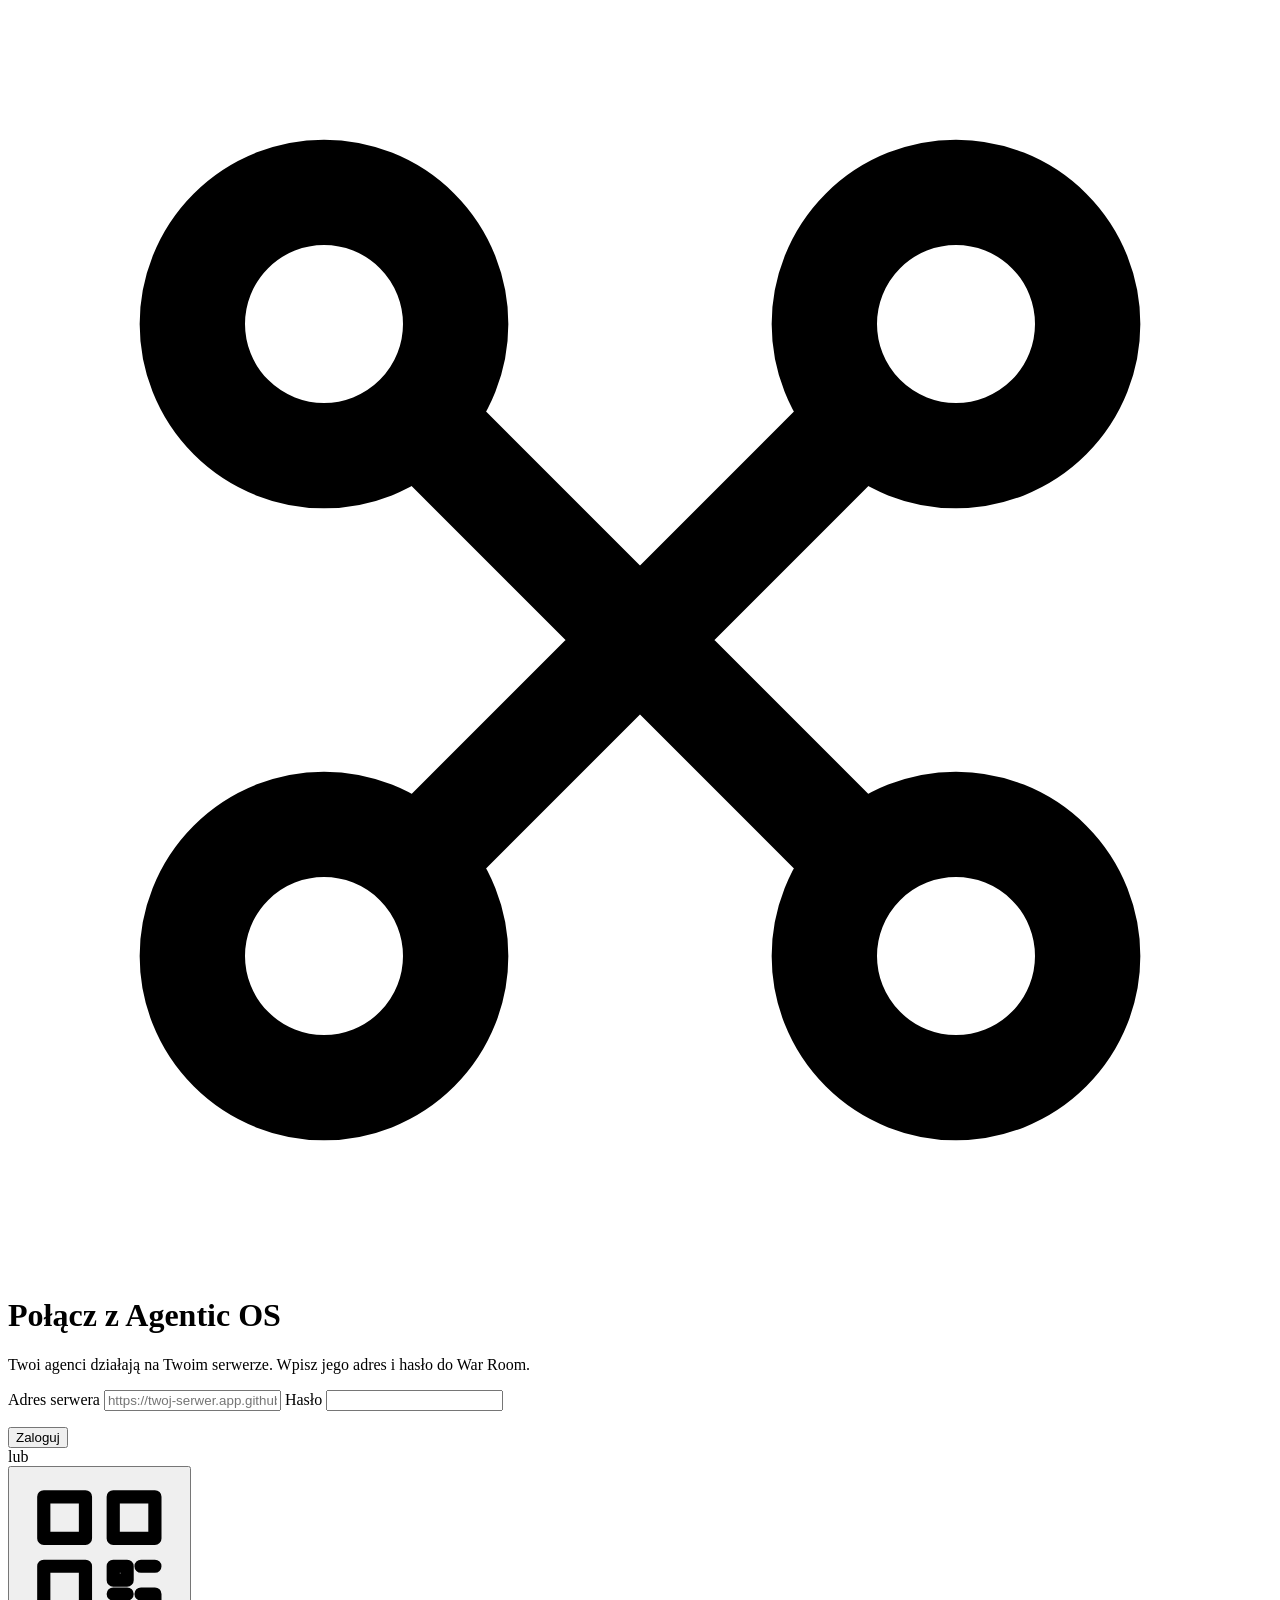
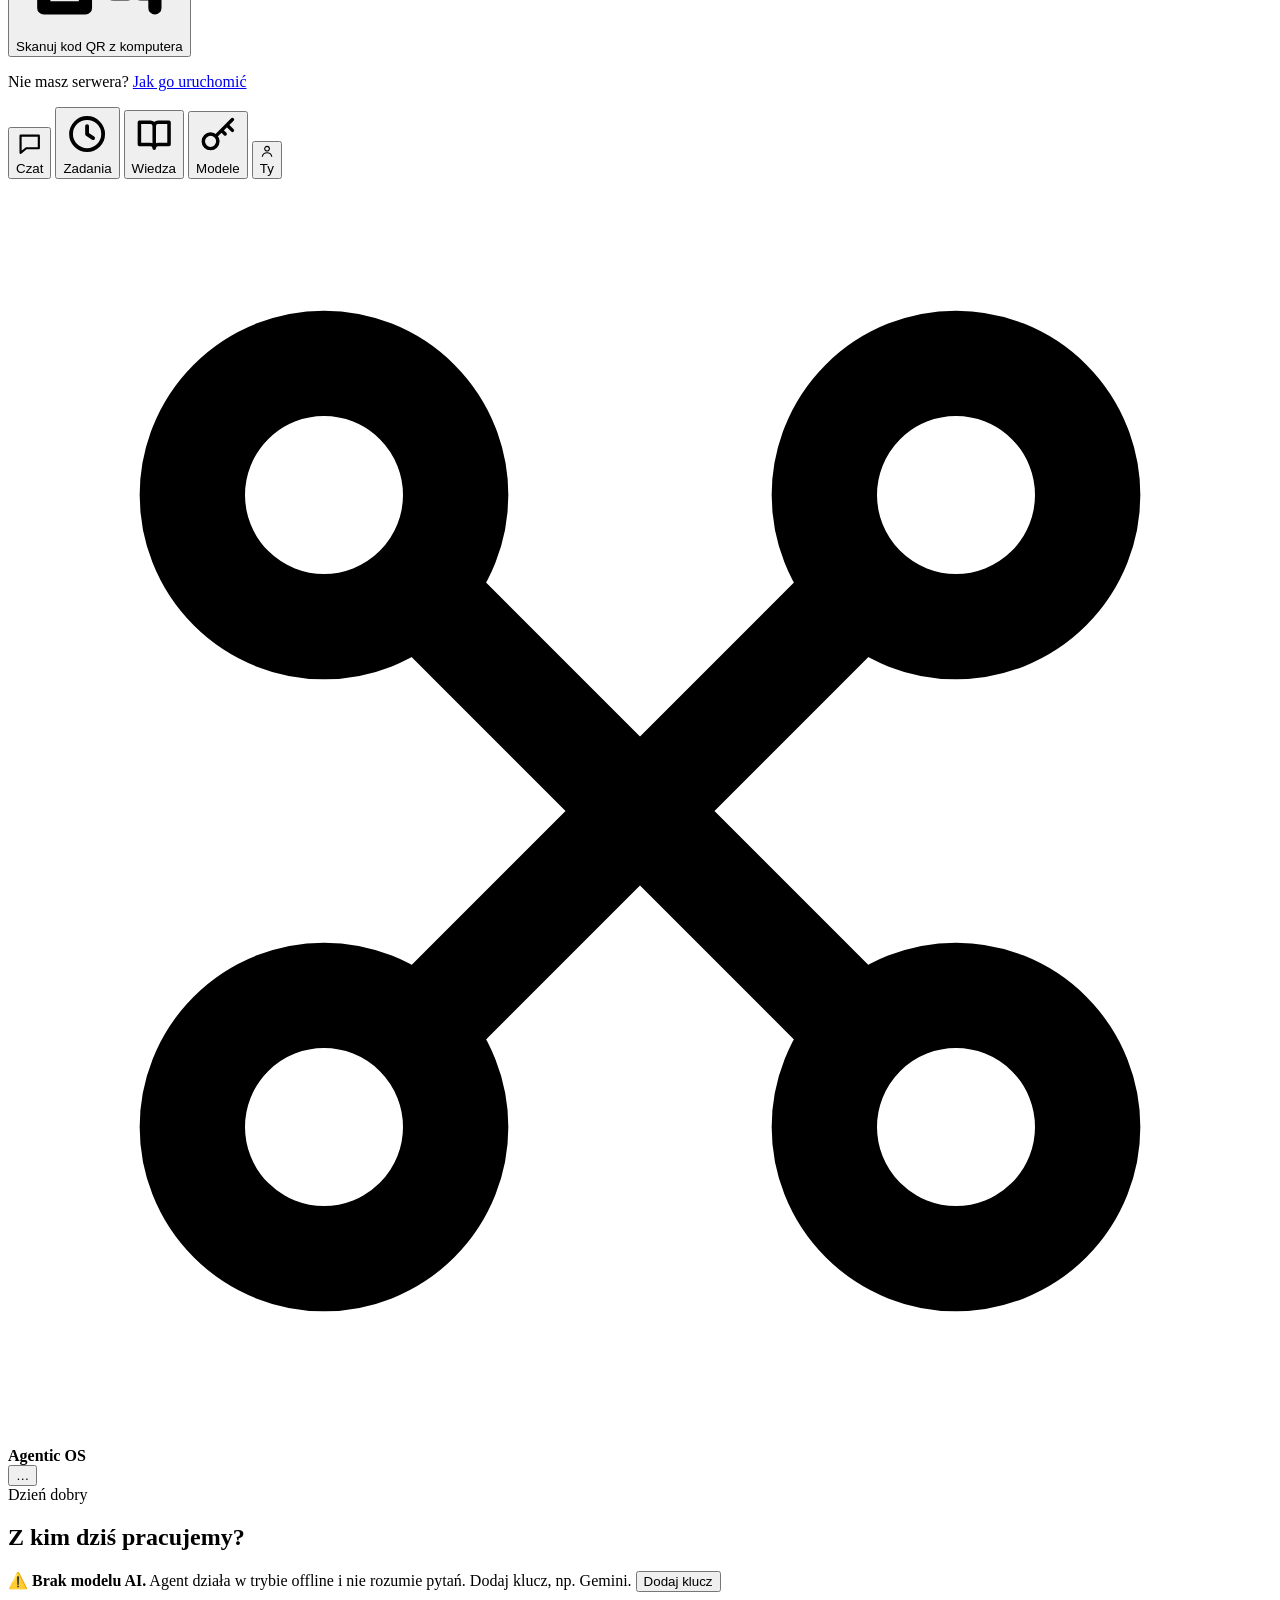
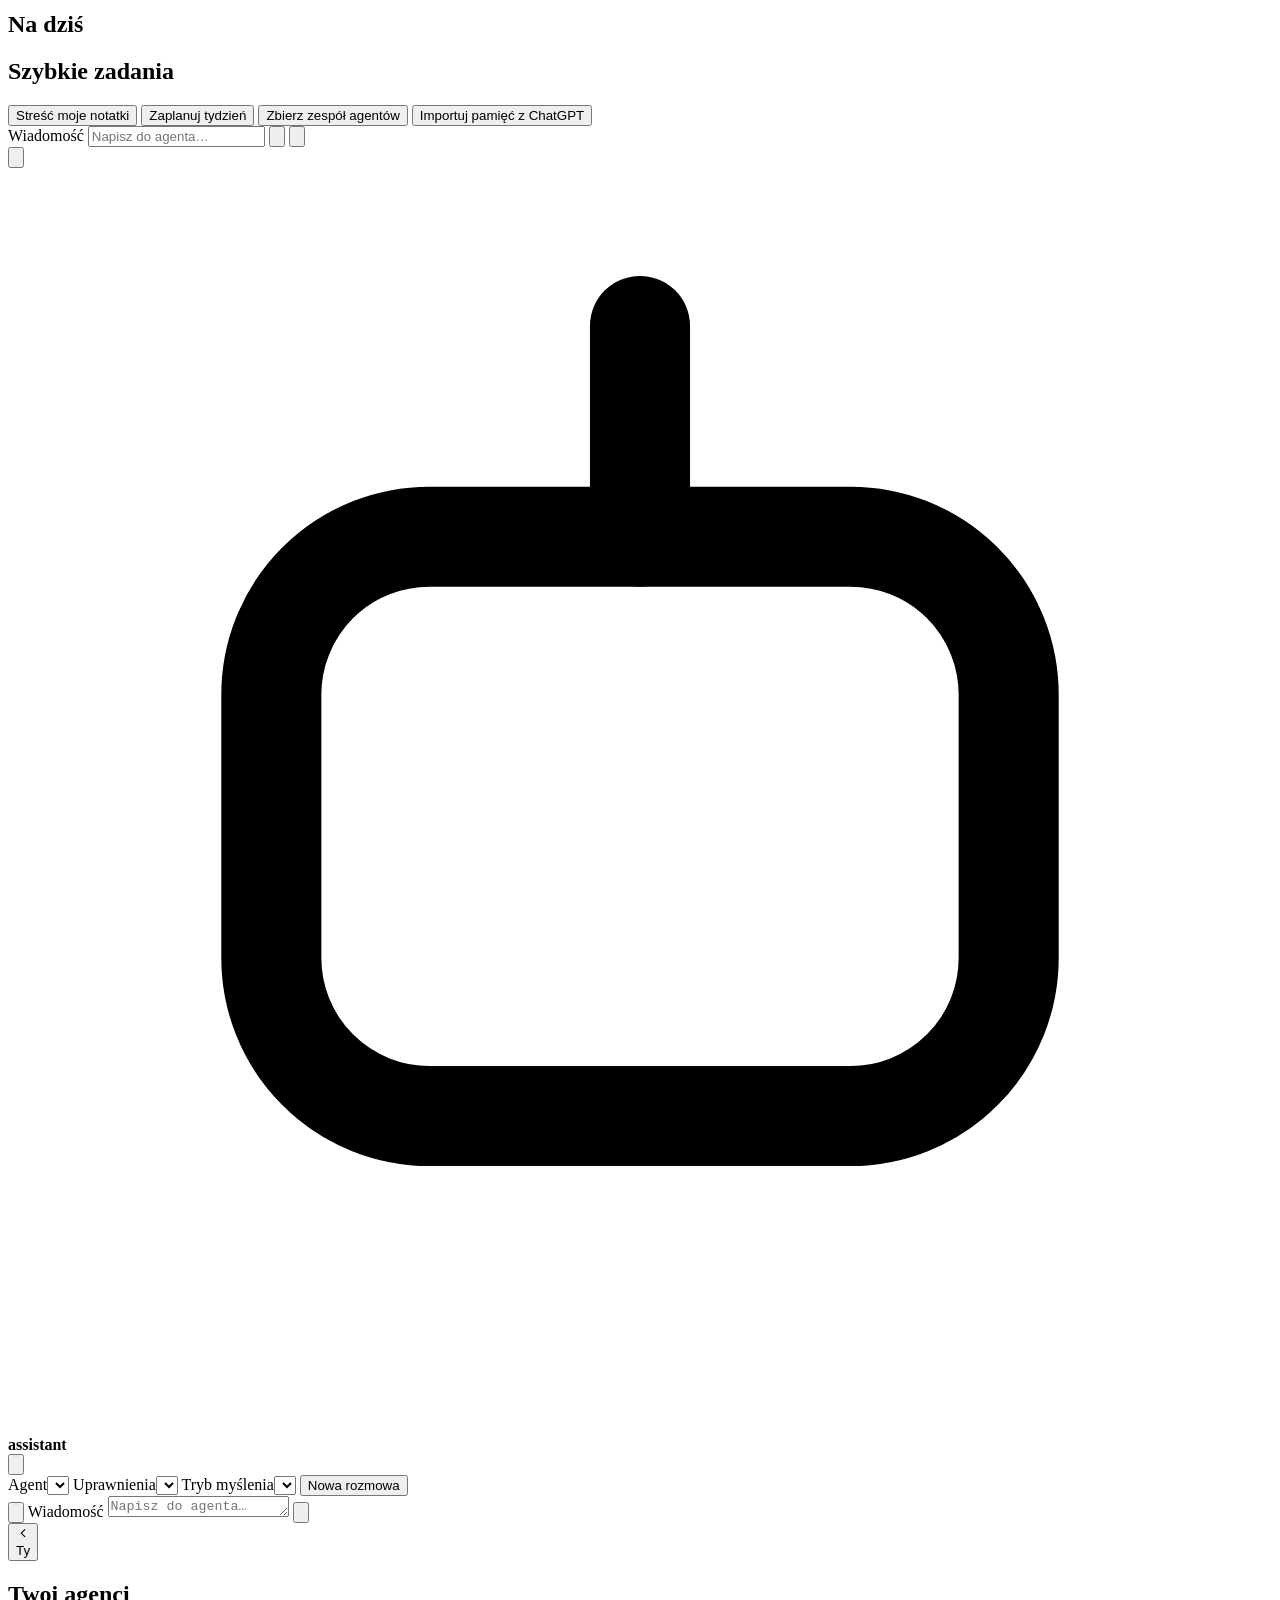
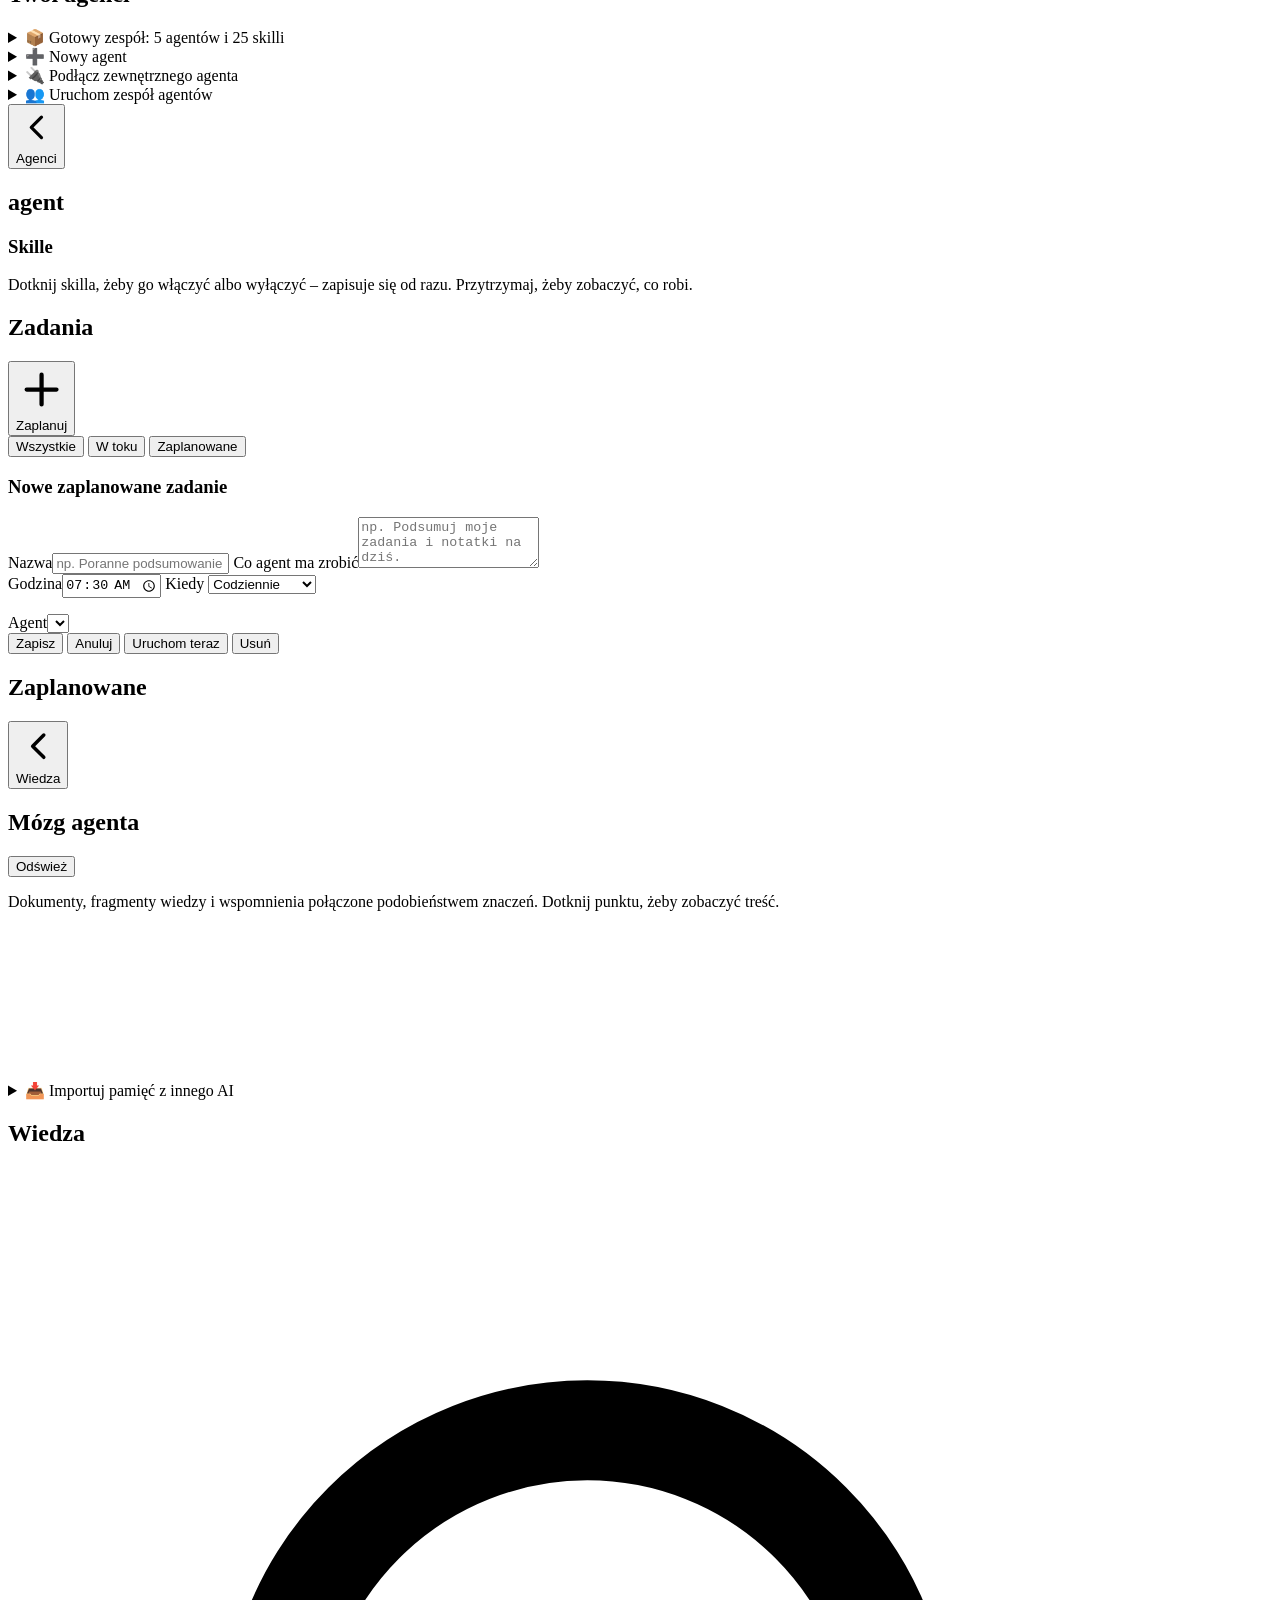
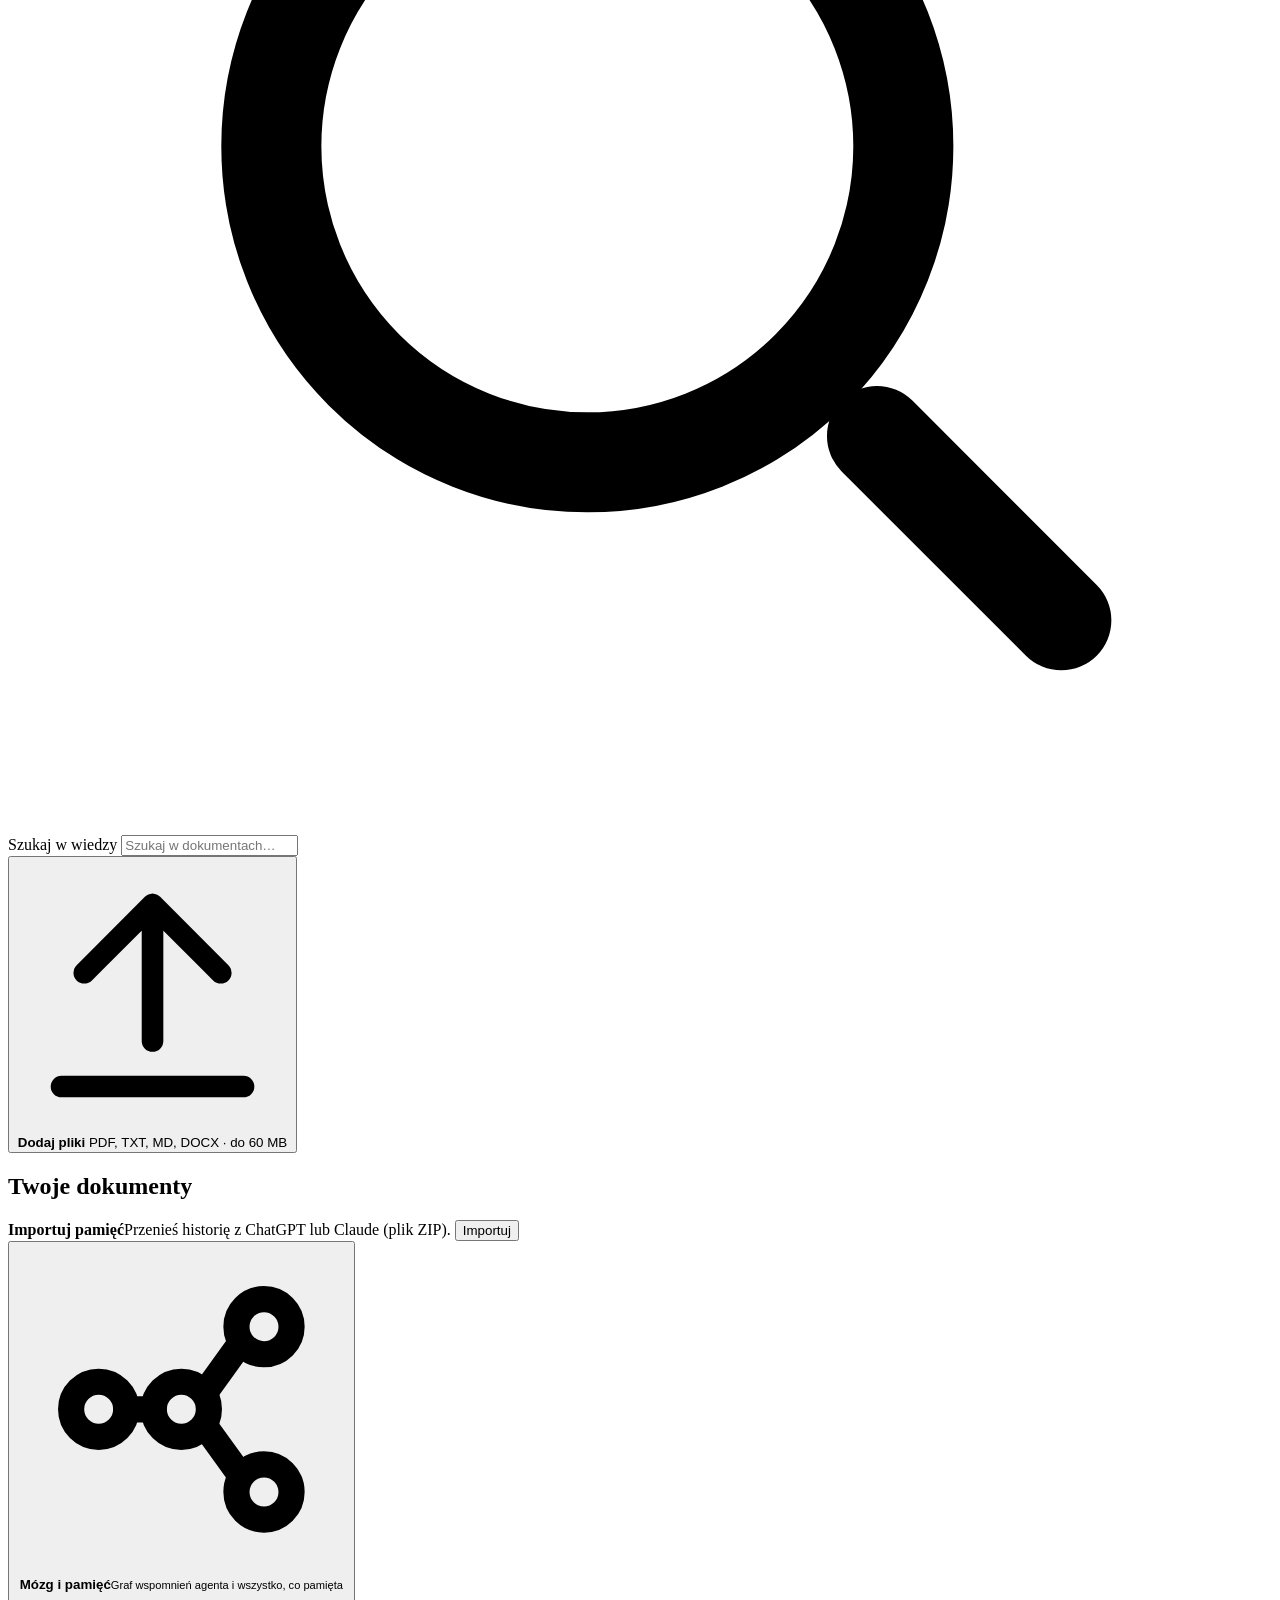
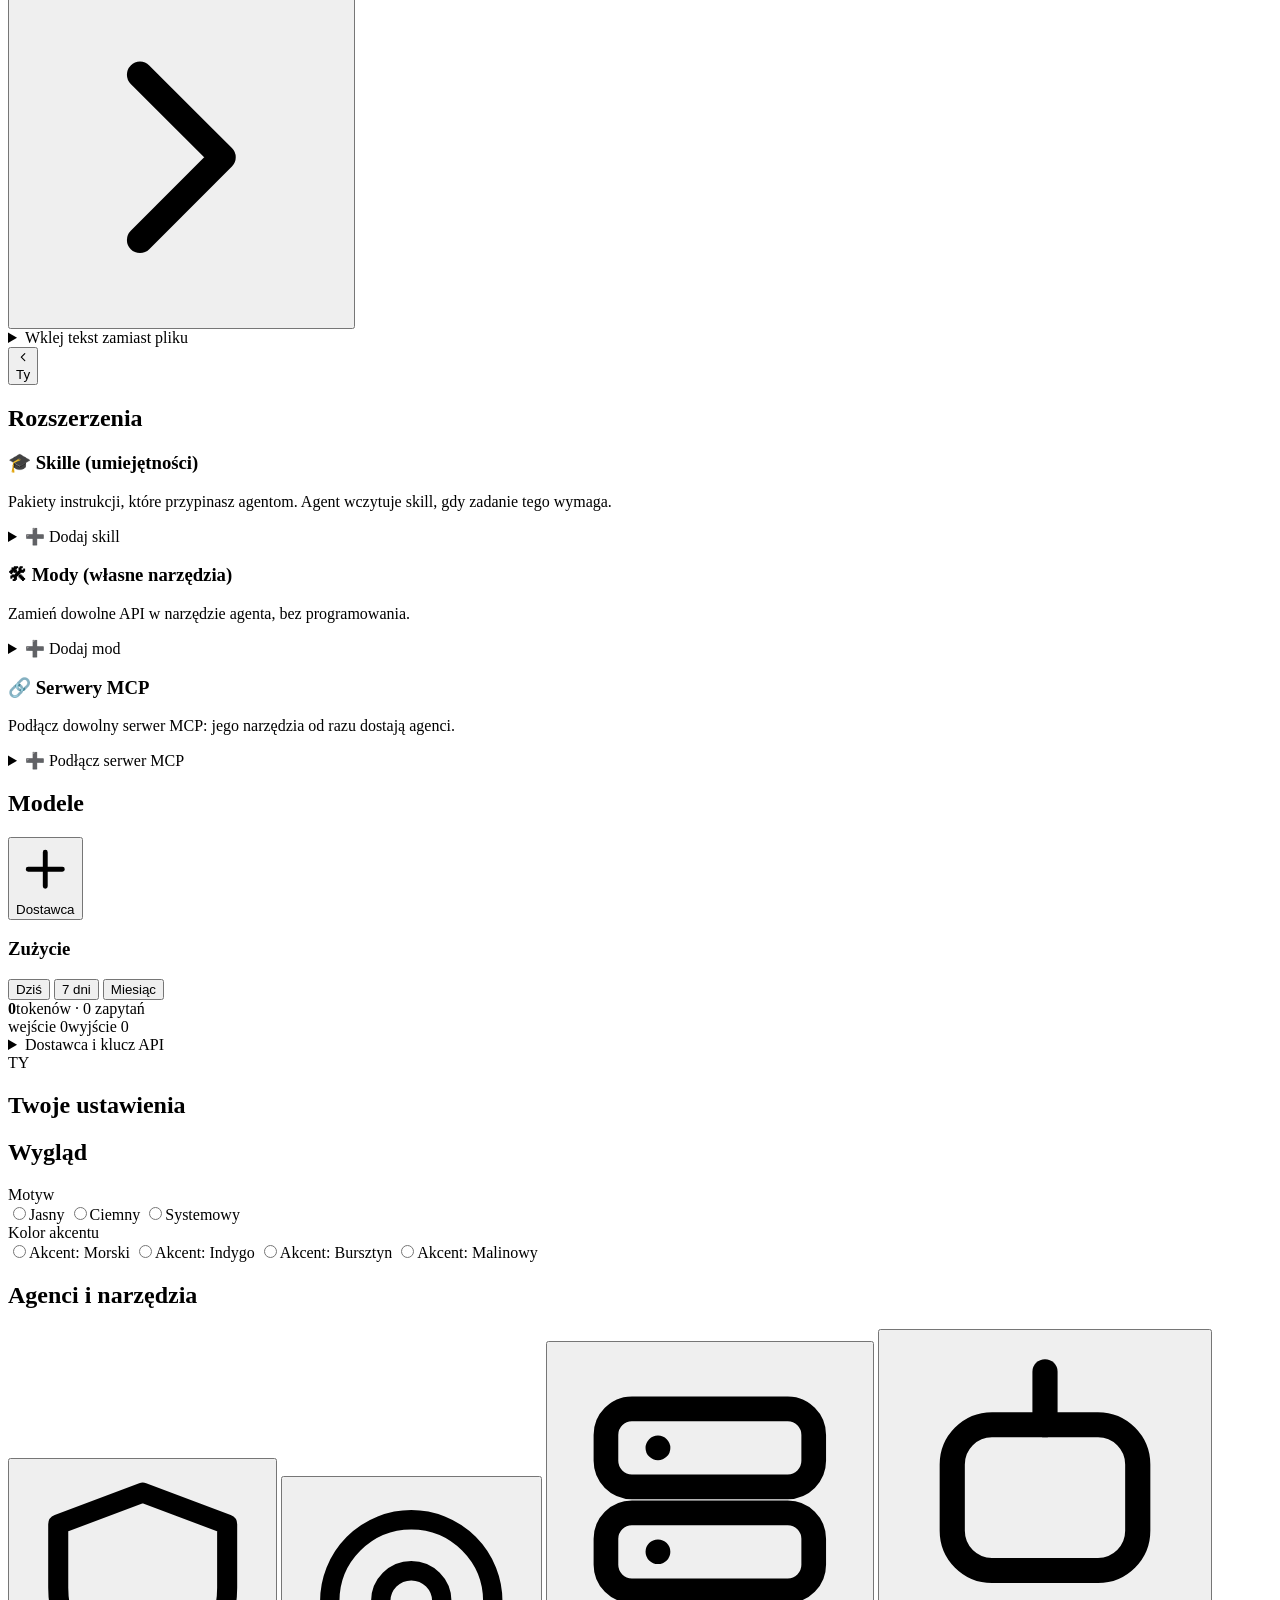
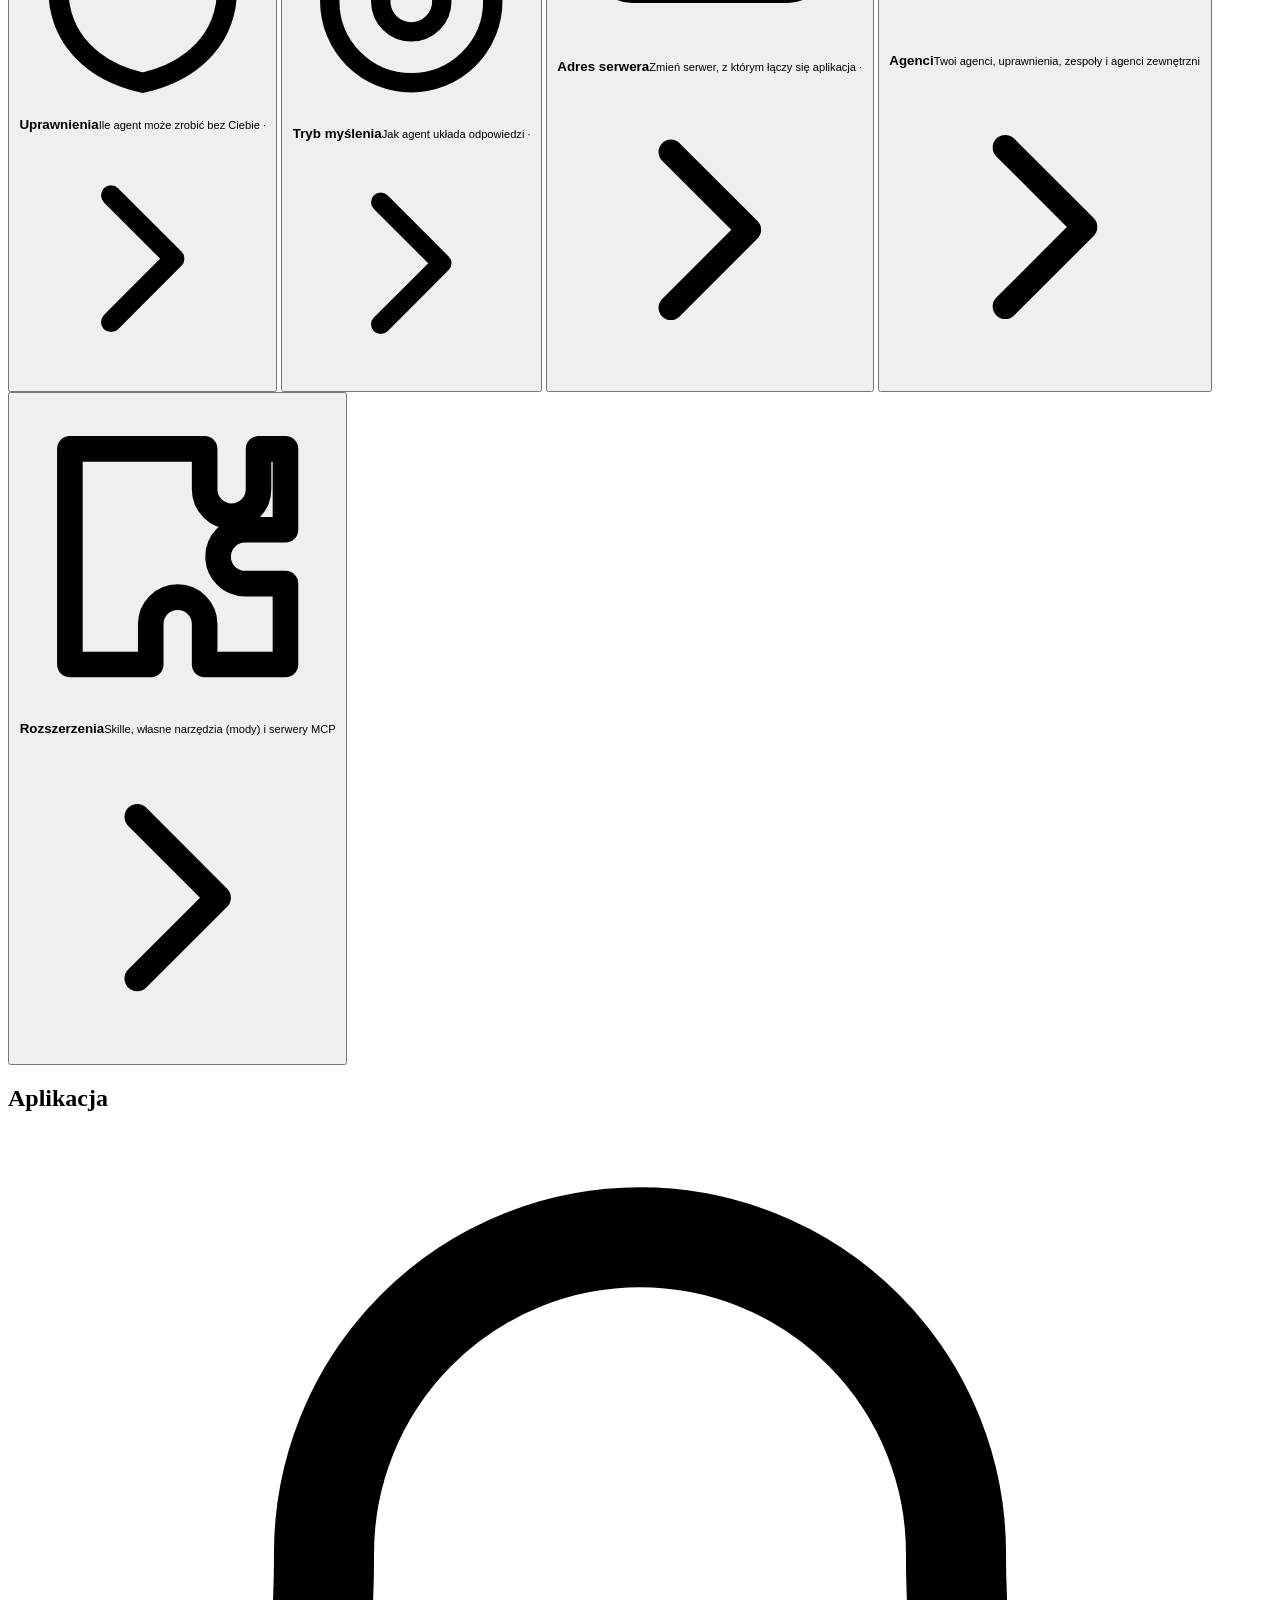
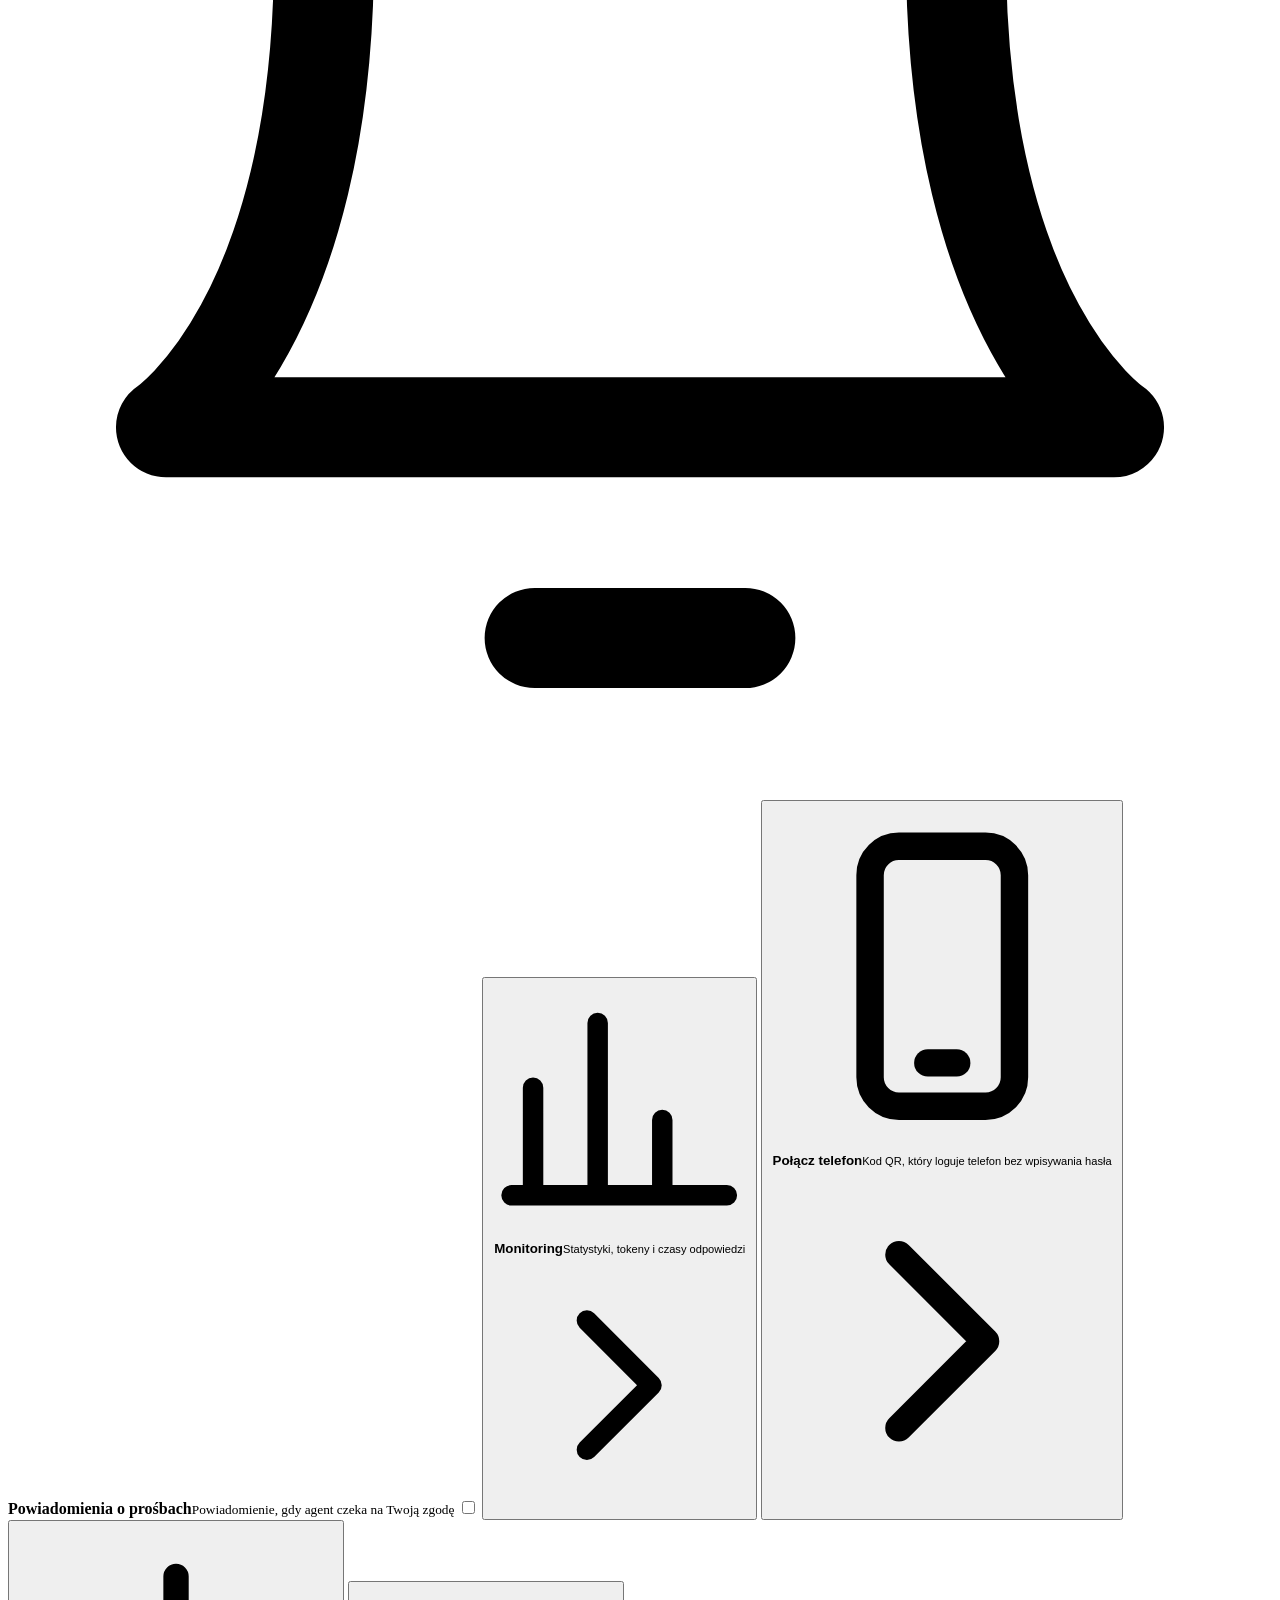
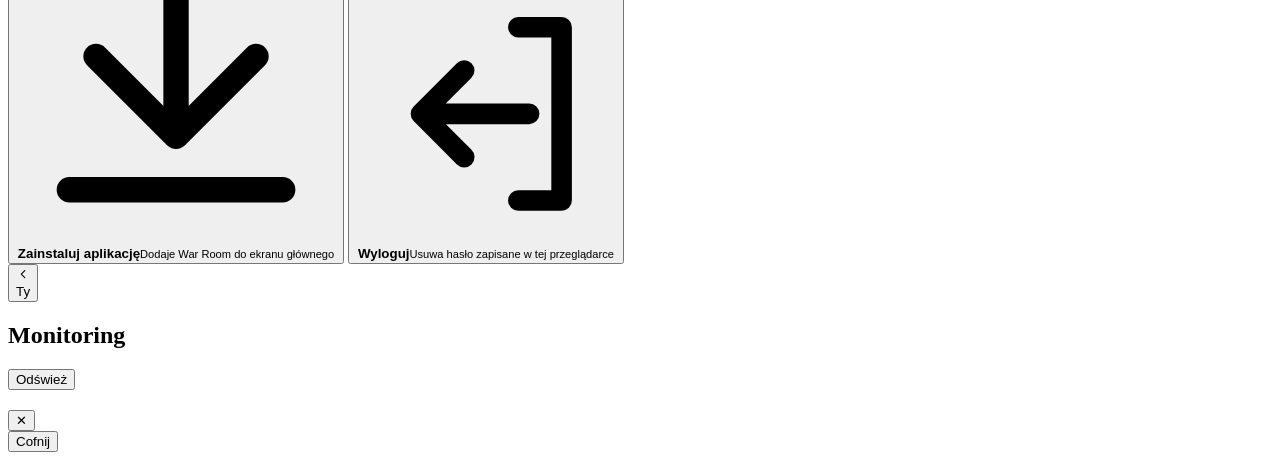
==== commit 85c2f417: "feat(ui): "Na dziś" home feed on the start screen The start screen becomes a home feed built from da" ====
--- a/agentic_os/server/static/index.html
+++ b/agentic_os/server/static/index.html
@@ -73,6 +73,10 @@
           <span>⚠️ <b>Brak modelu AI.</b> Agent działa w trybie offline i nie rozumie pytań. Dodaj klucz, np. Gemini.</span>
           <button id="offline-fix" class="btn small primary" type="button">Dodaj klucz</button>
         </div>
+        <section id="today" class="today hidden" aria-labelledby="today-title">
+          <h2 id="today-title" class="section-label underline">Na dziś</h2>
+          <div id="today-list" class="today-list"></div>
+        </section>
         <div id="agent-cards" class="agent-cards" role="list" aria-label="Agenci"></div>
         <section class="quick">
           <h2 class="section-label underline">Szybkie zadania</h2>
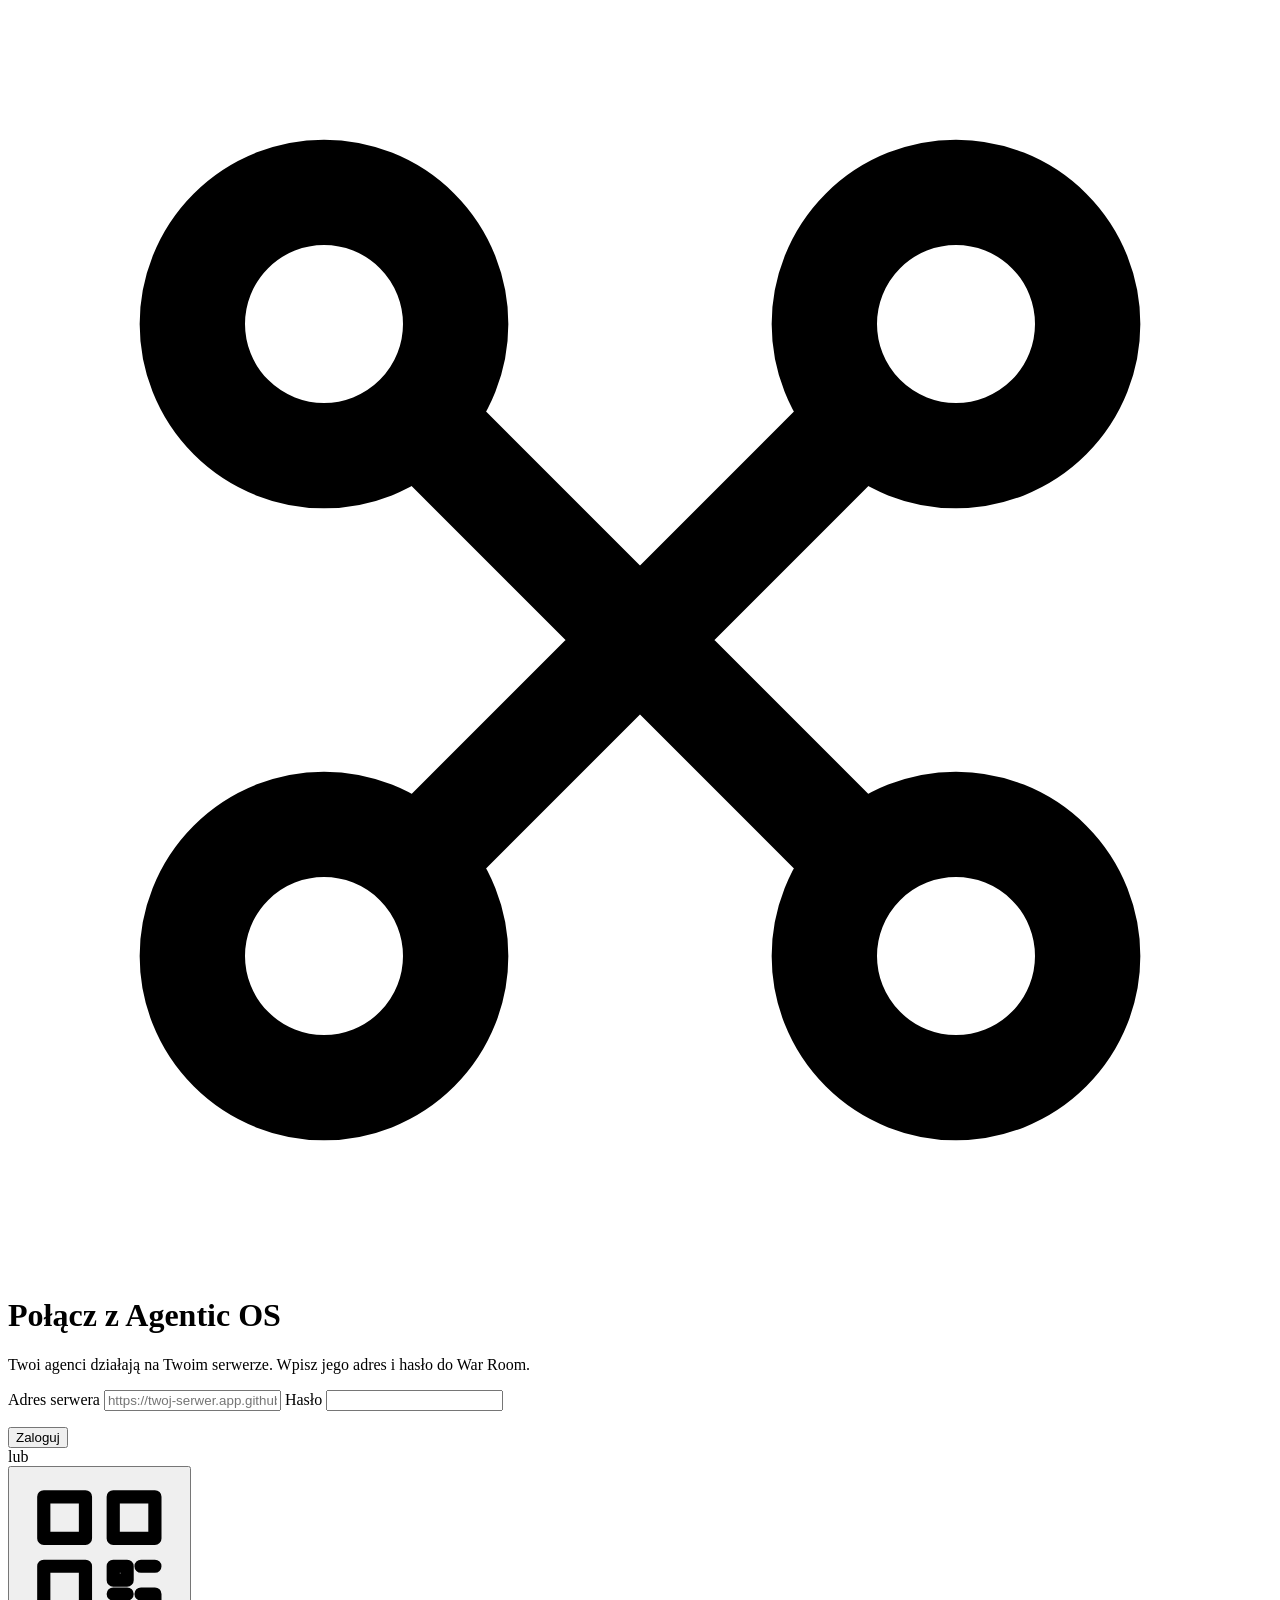
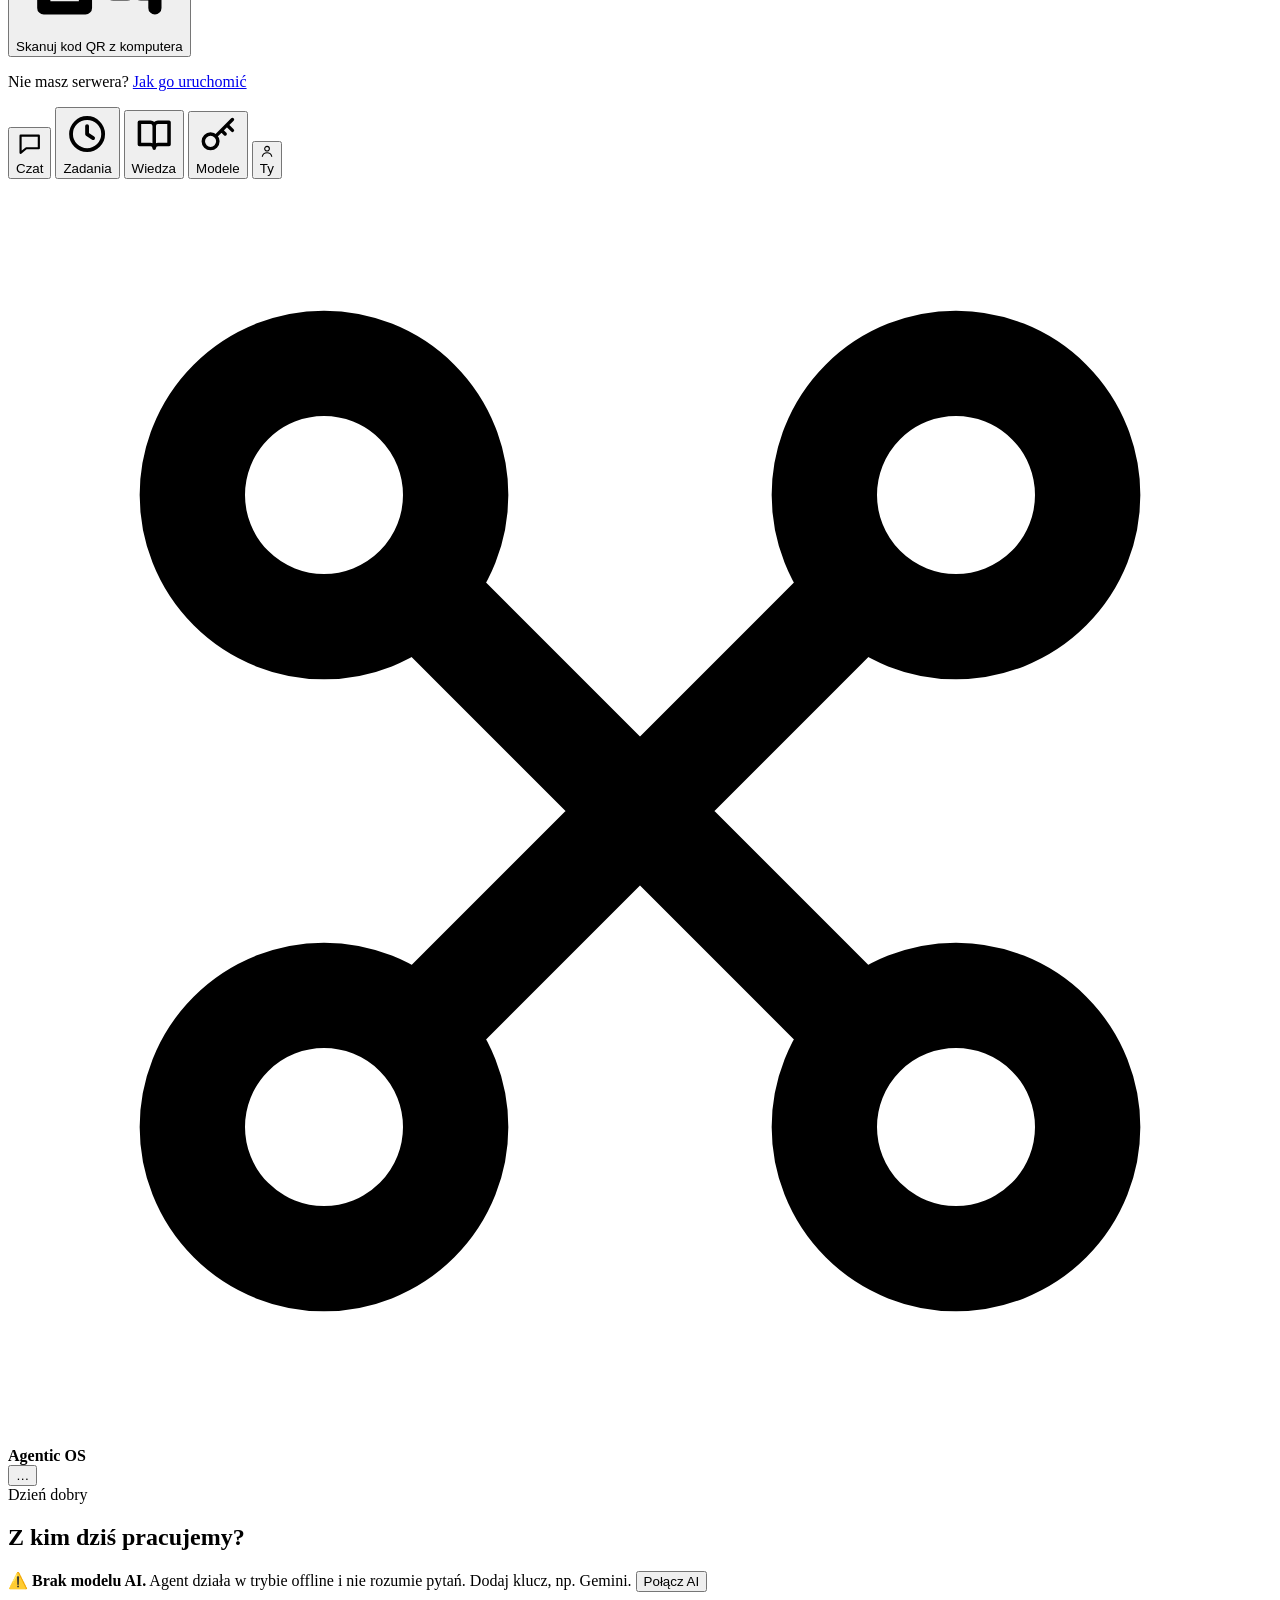
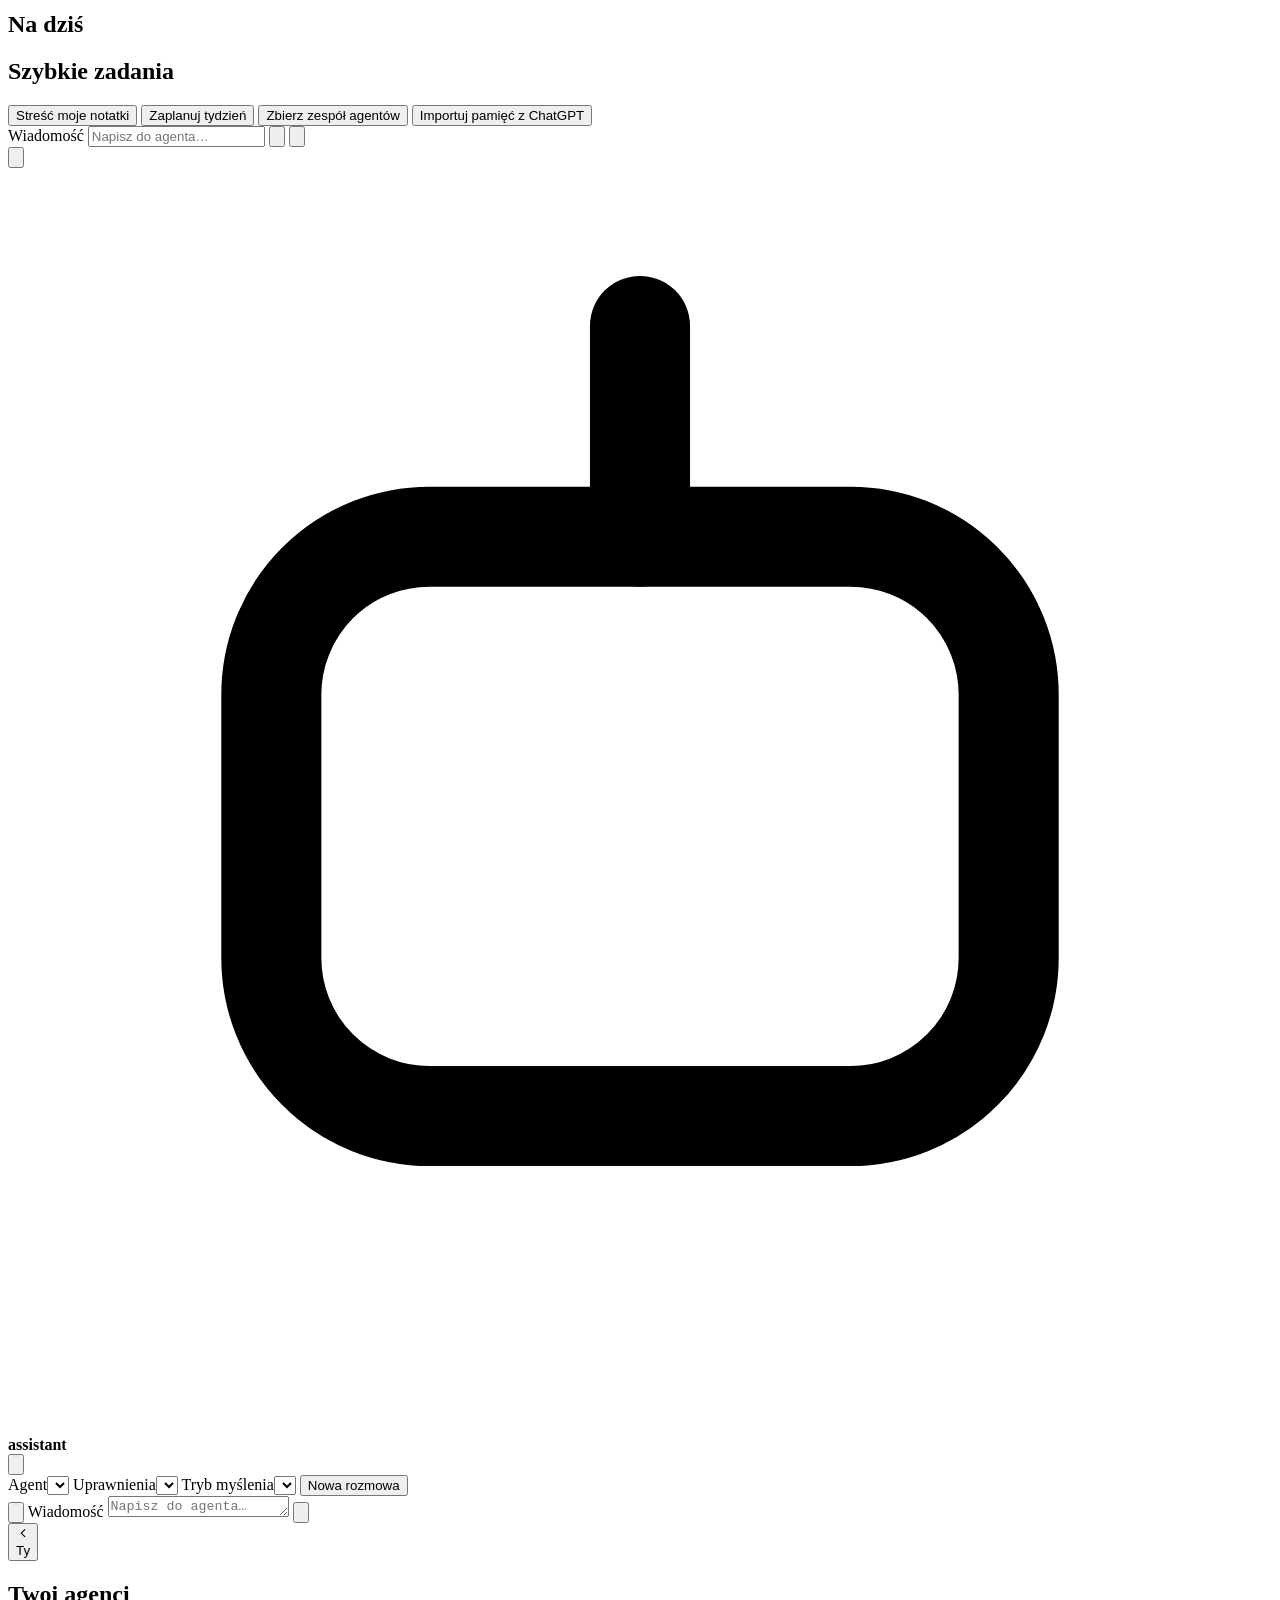
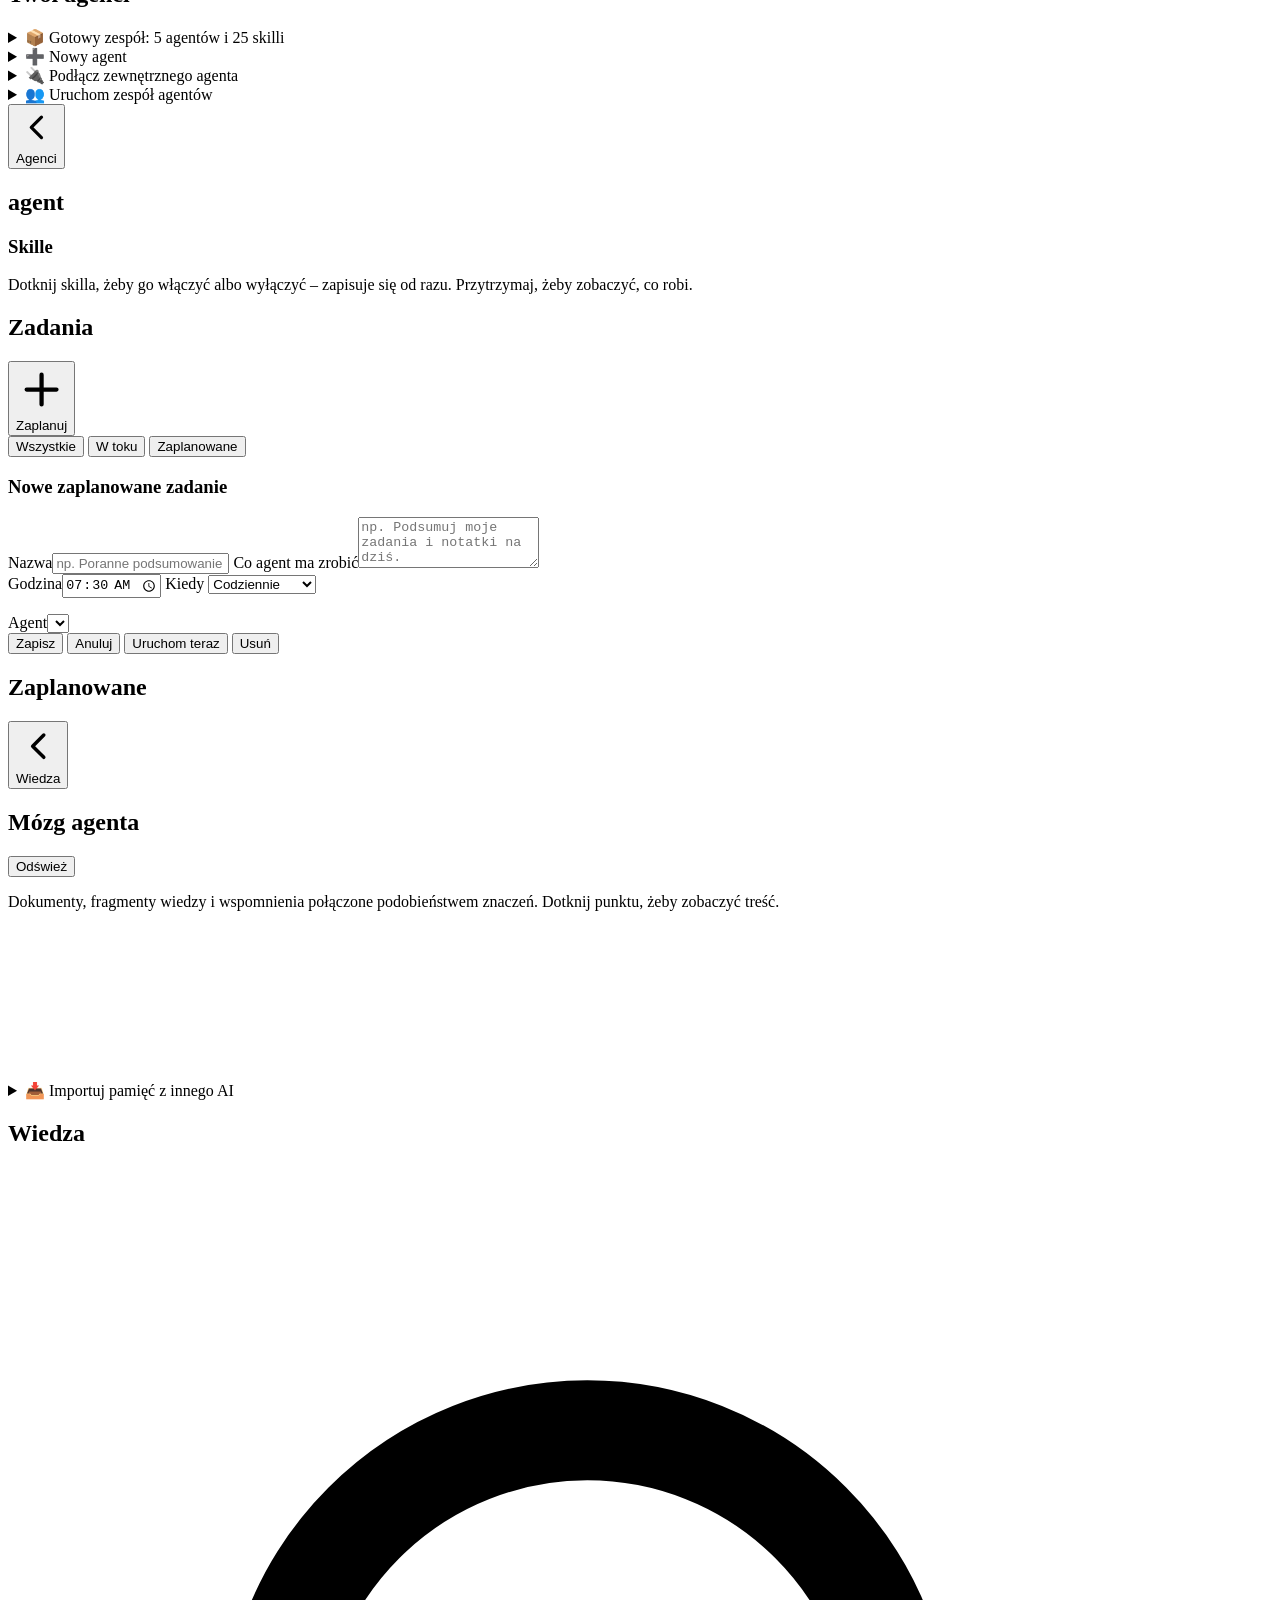
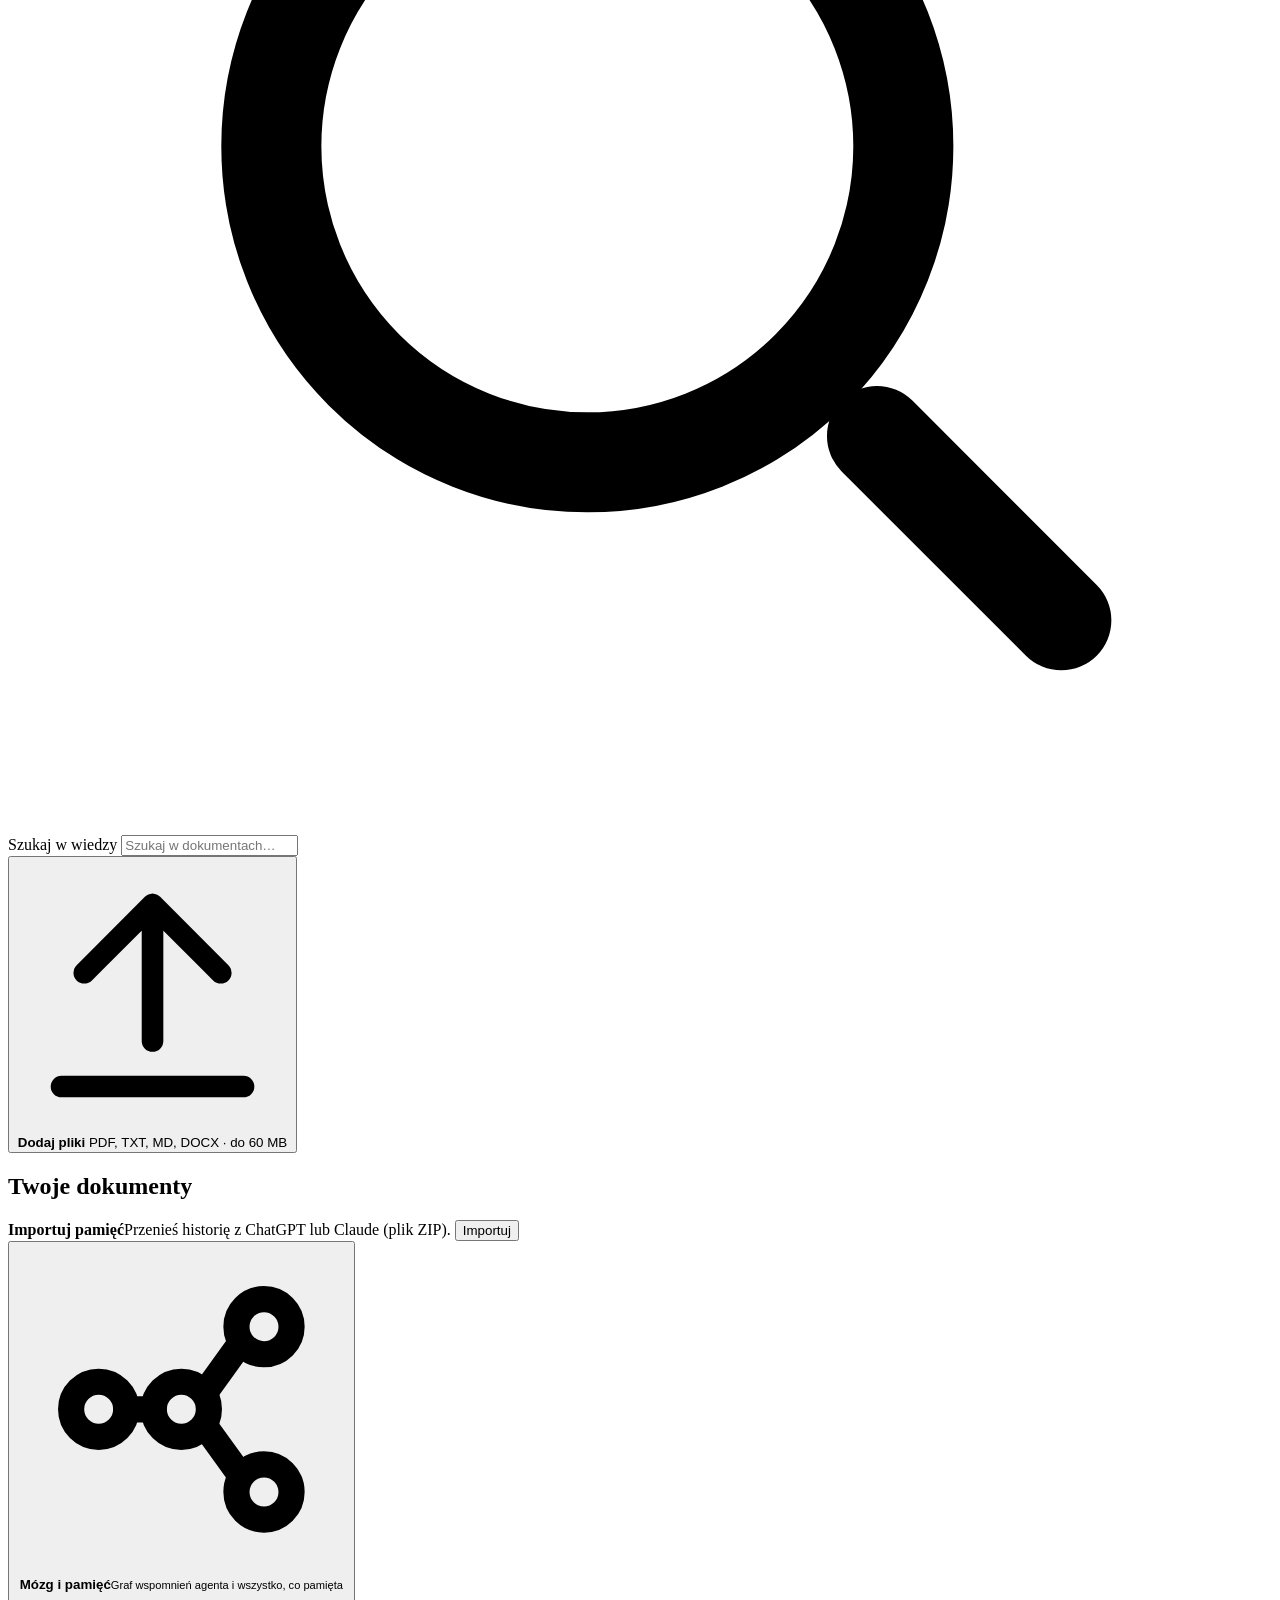
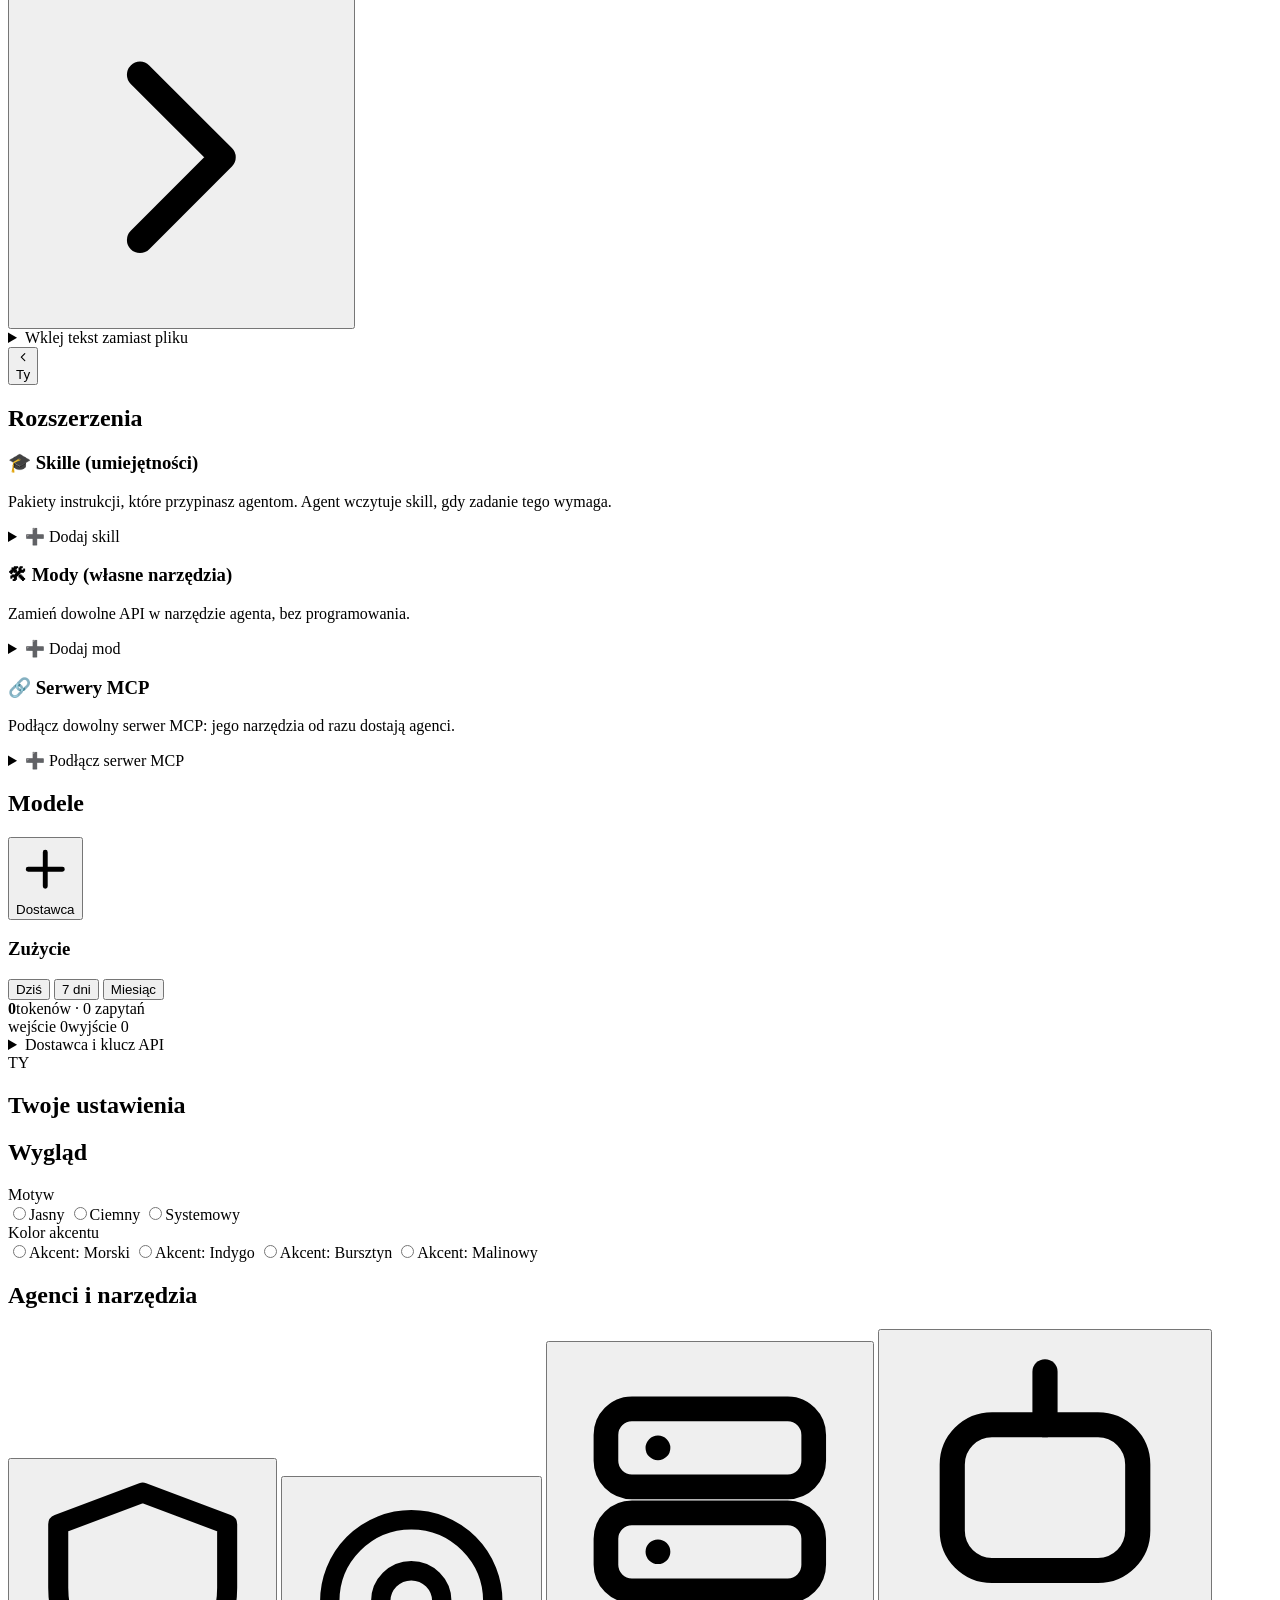
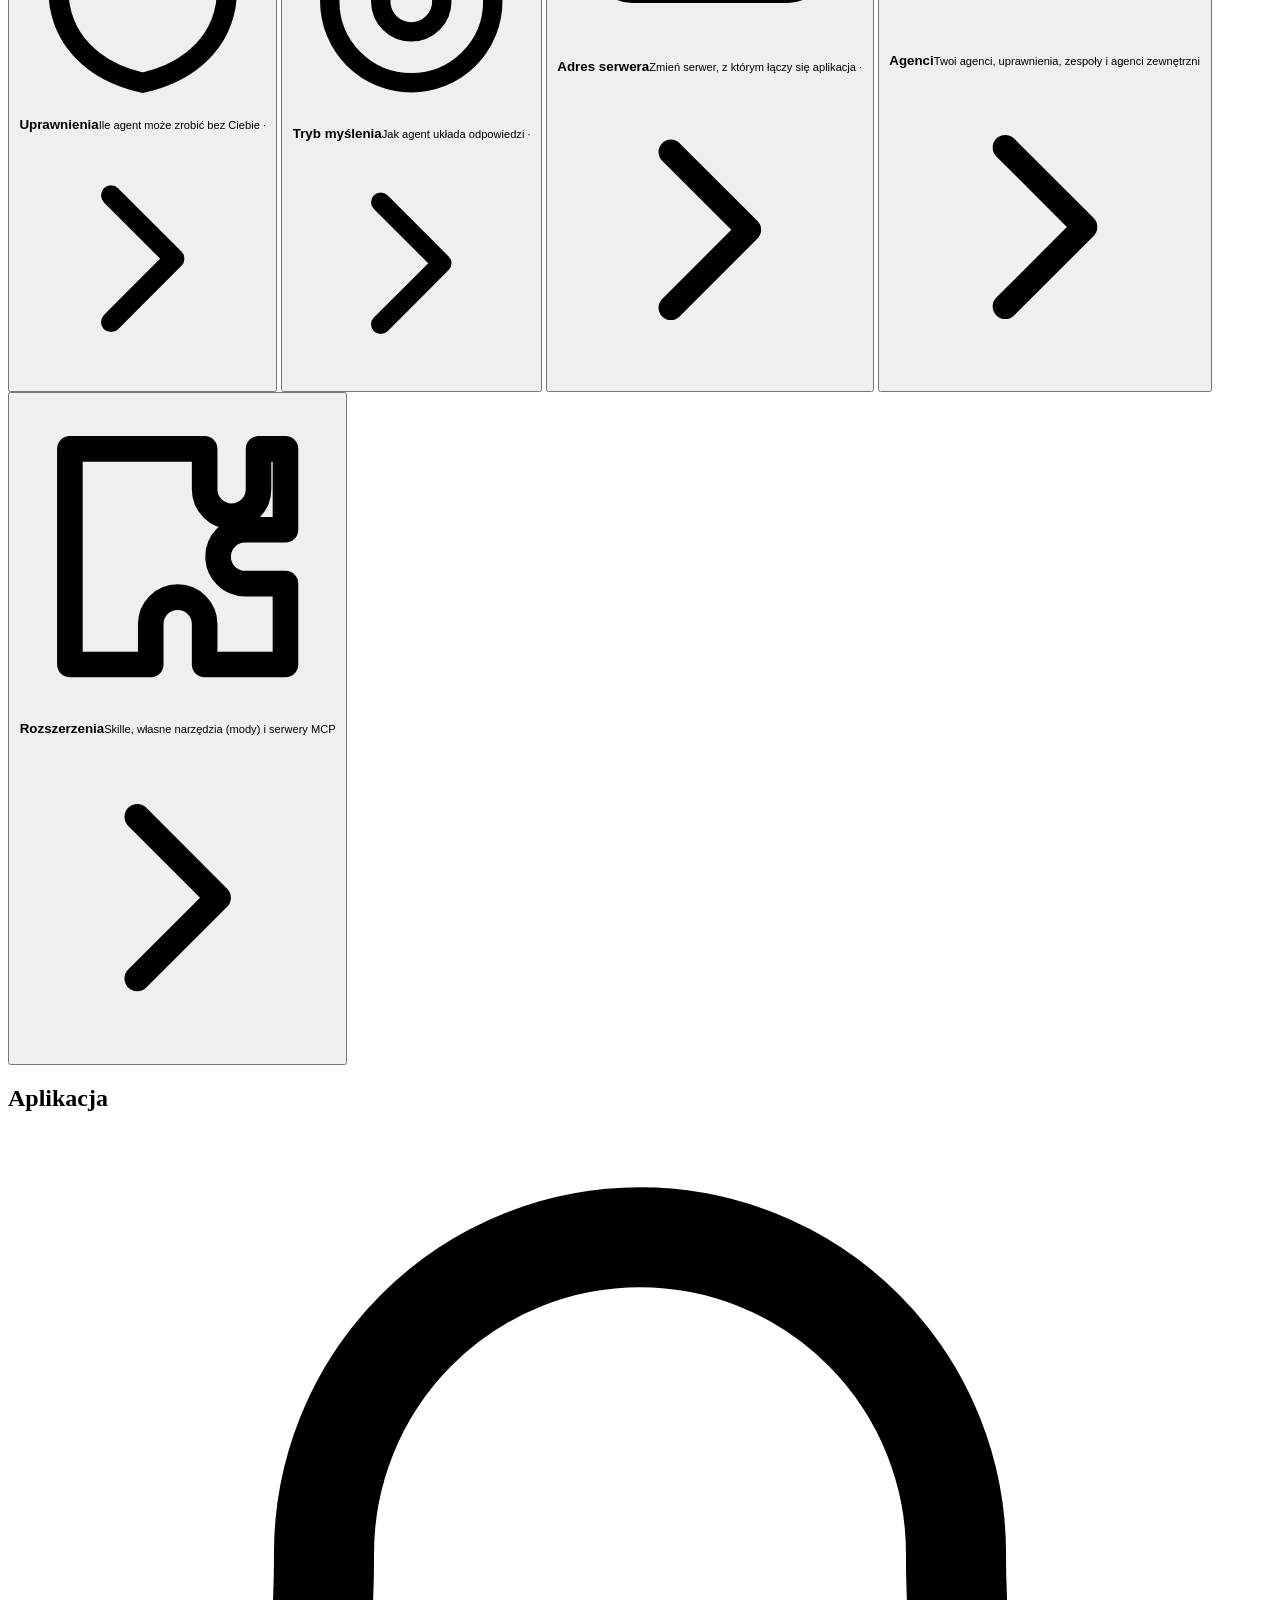
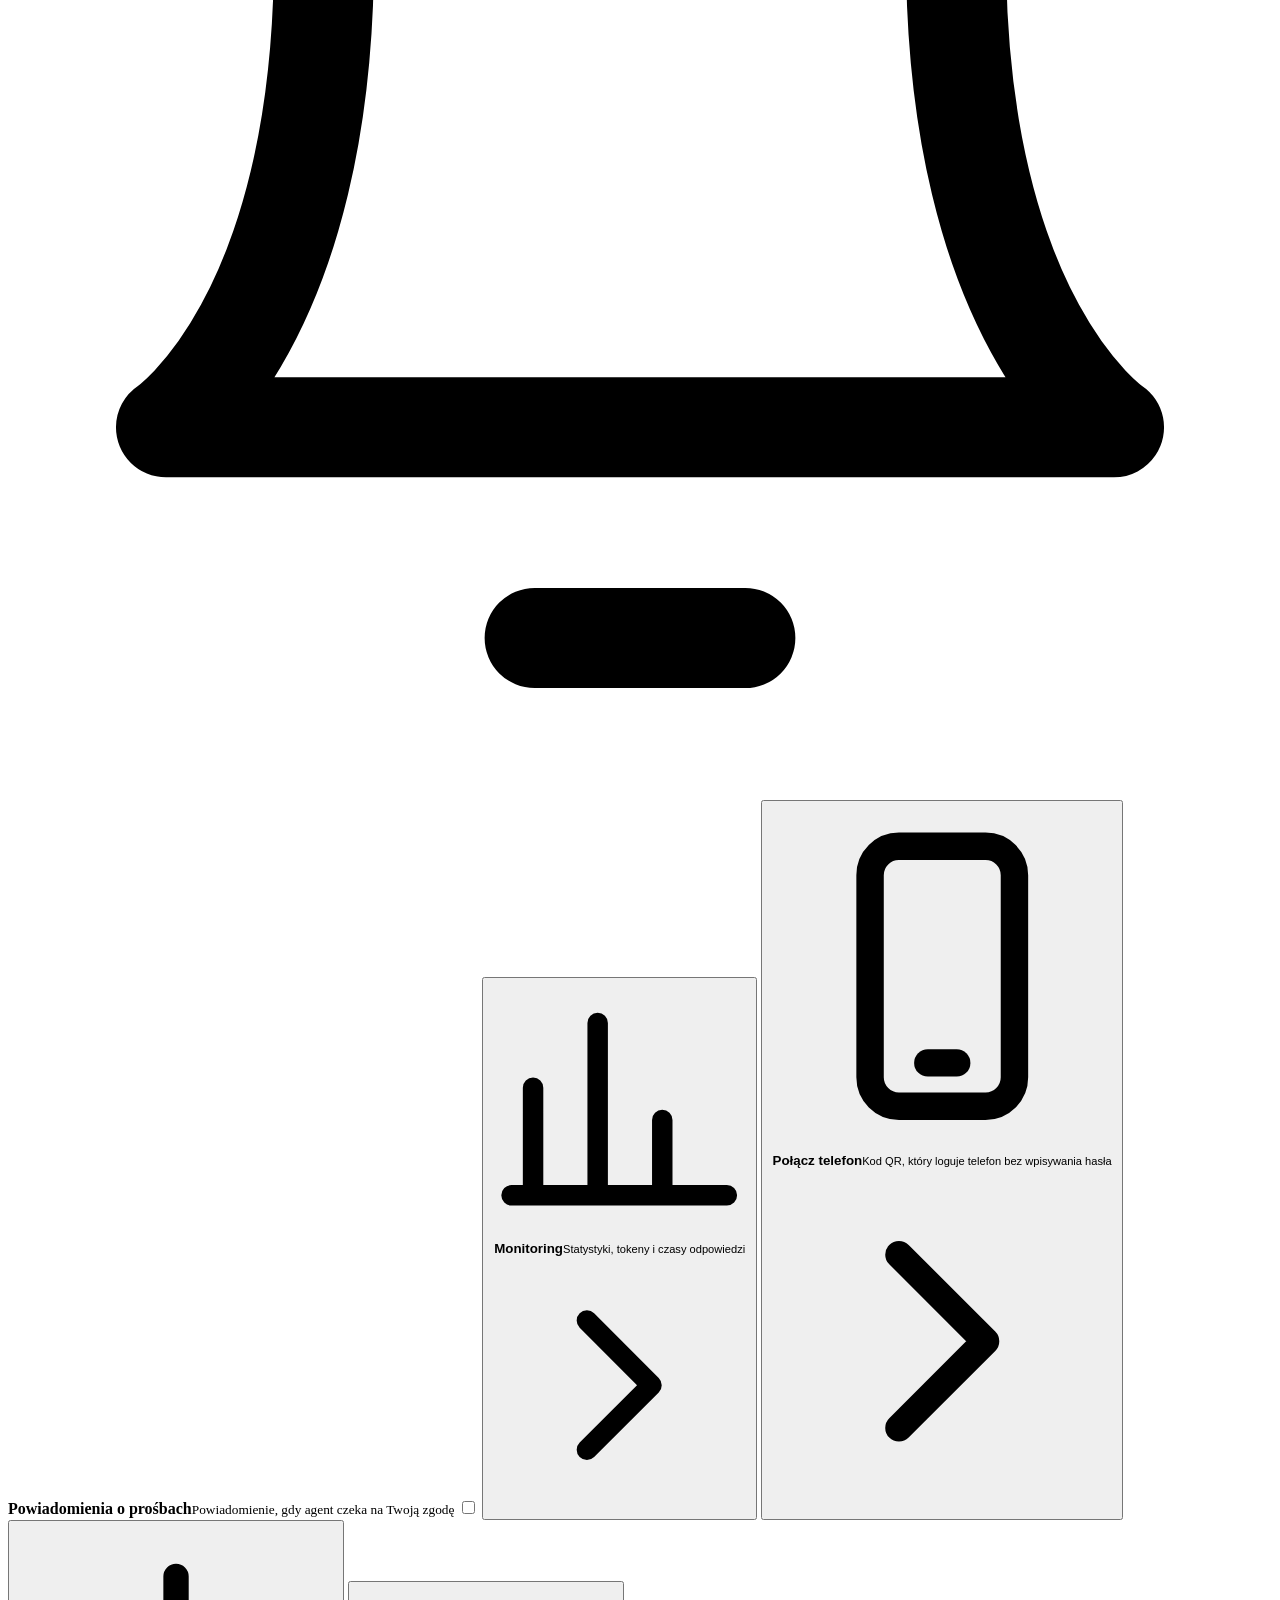
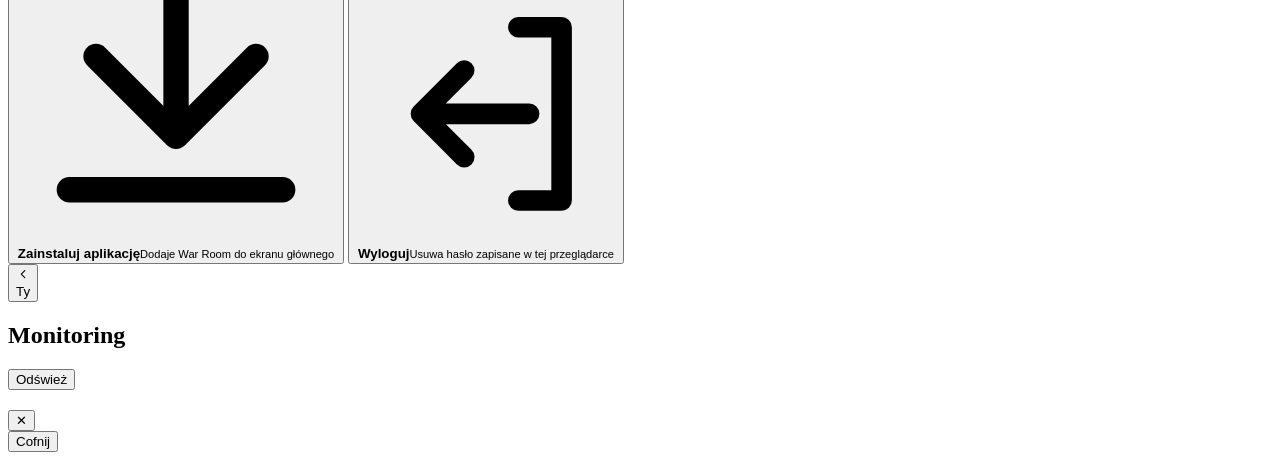
==== commit a17880d0: "feat(ui): "Połącz AI w 60 sekund" guided model setup The offline banner and the Modele empty state o" ====
--- a/agentic_os/server/static/index.html
+++ b/agentic_os/server/static/index.html
@@ -71,7 +71,7 @@
         </div>
         <div id="offline-banner" class="offline-banner hidden" role="status">
           <span>⚠️ <b>Brak modelu AI.</b> Agent działa w trybie offline i nie rozumie pytań. Dodaj klucz, np. Gemini.</span>
-          <button id="offline-fix" class="btn small primary" type="button">Dodaj klucz</button>
+          <button id="offline-fix" class="btn small primary" type="button">Połącz AI</button>
         </div>
         <section id="today" class="today hidden" aria-labelledby="today-title">
           <h2 id="today-title" class="section-label underline">Na dziś</h2>
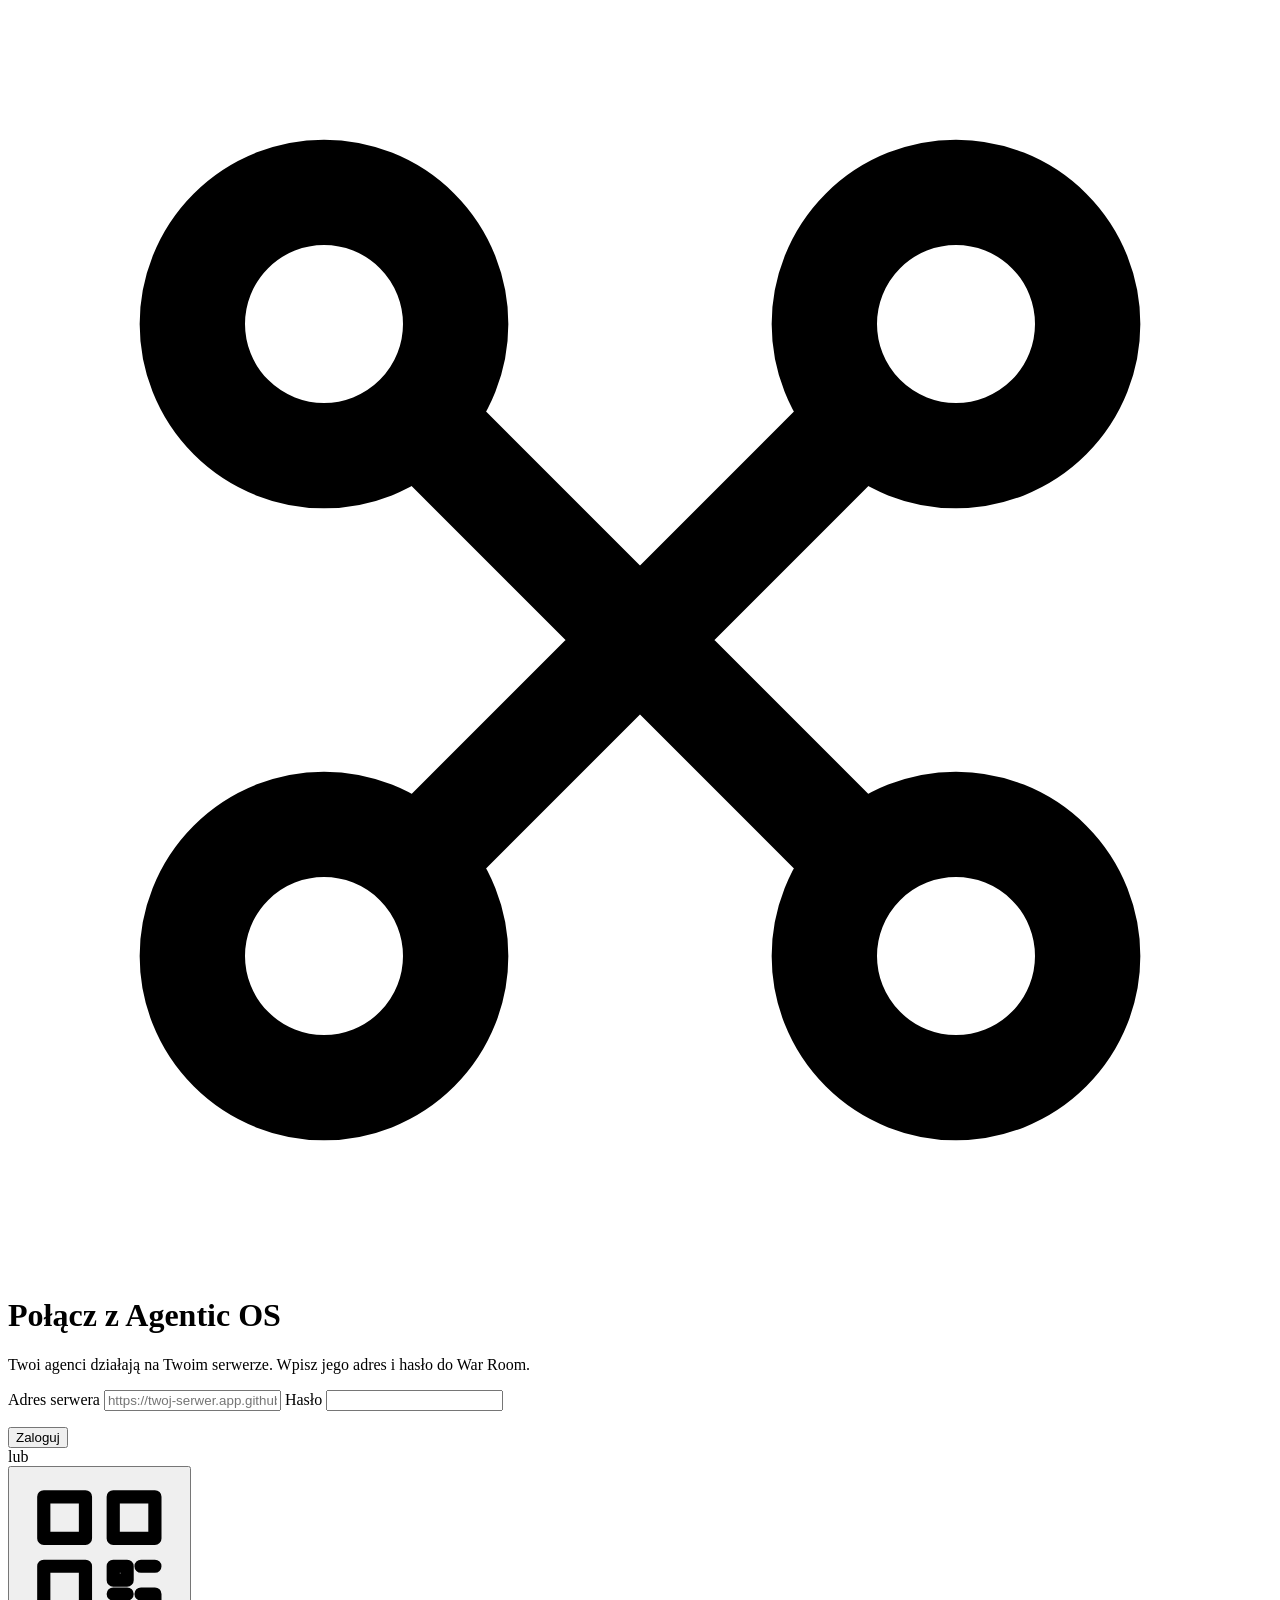
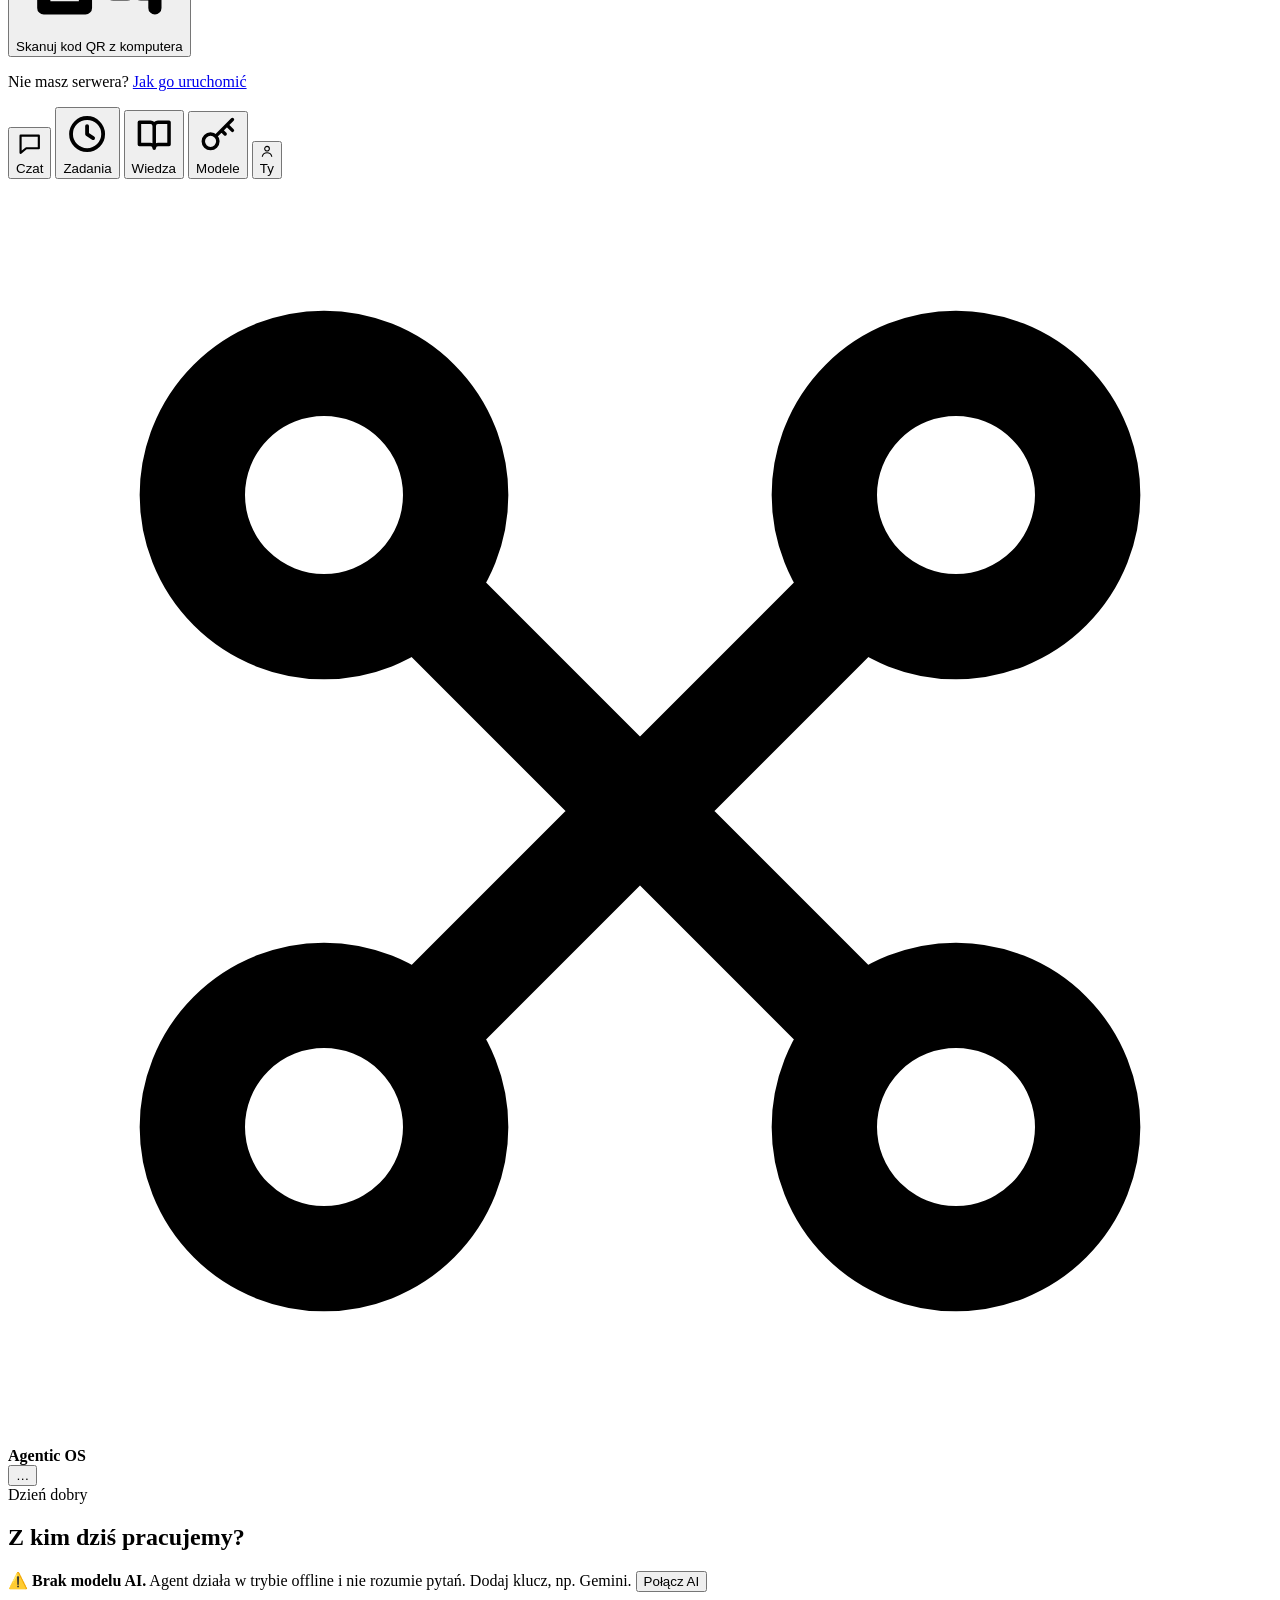
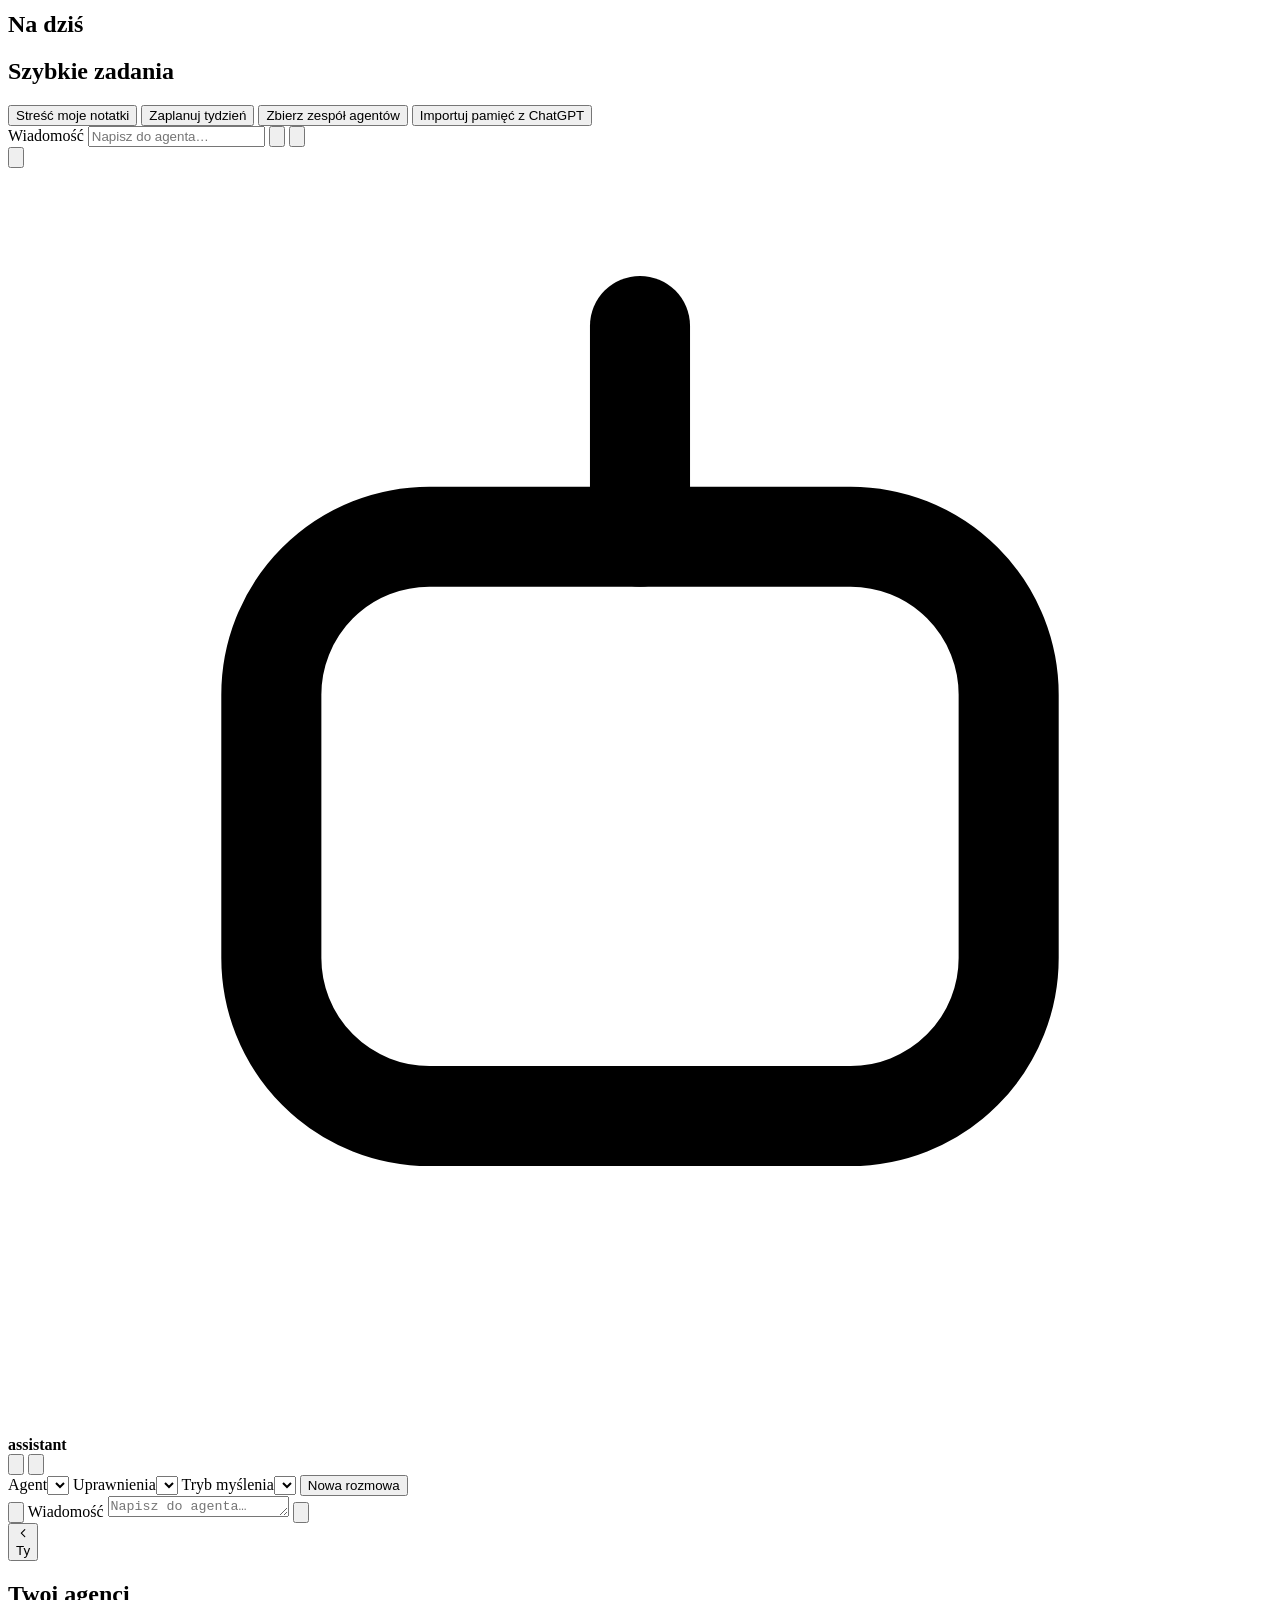
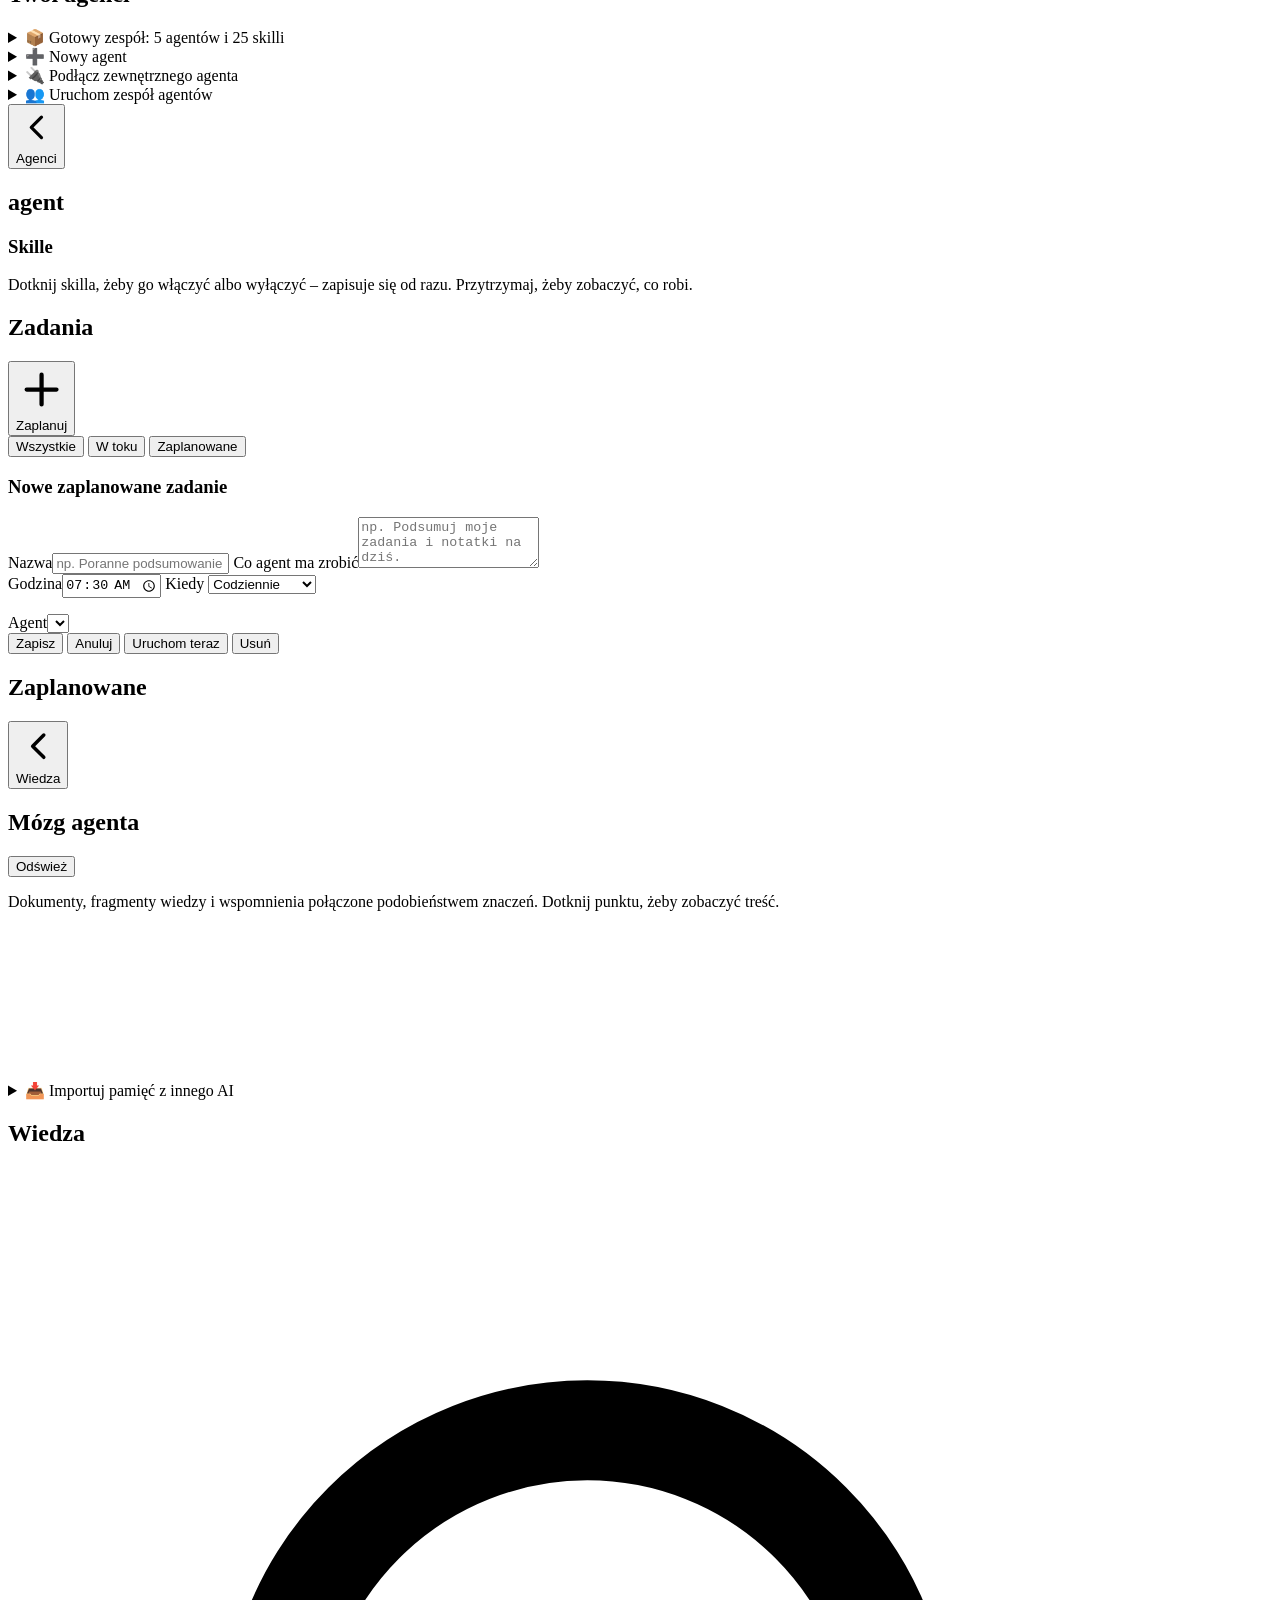
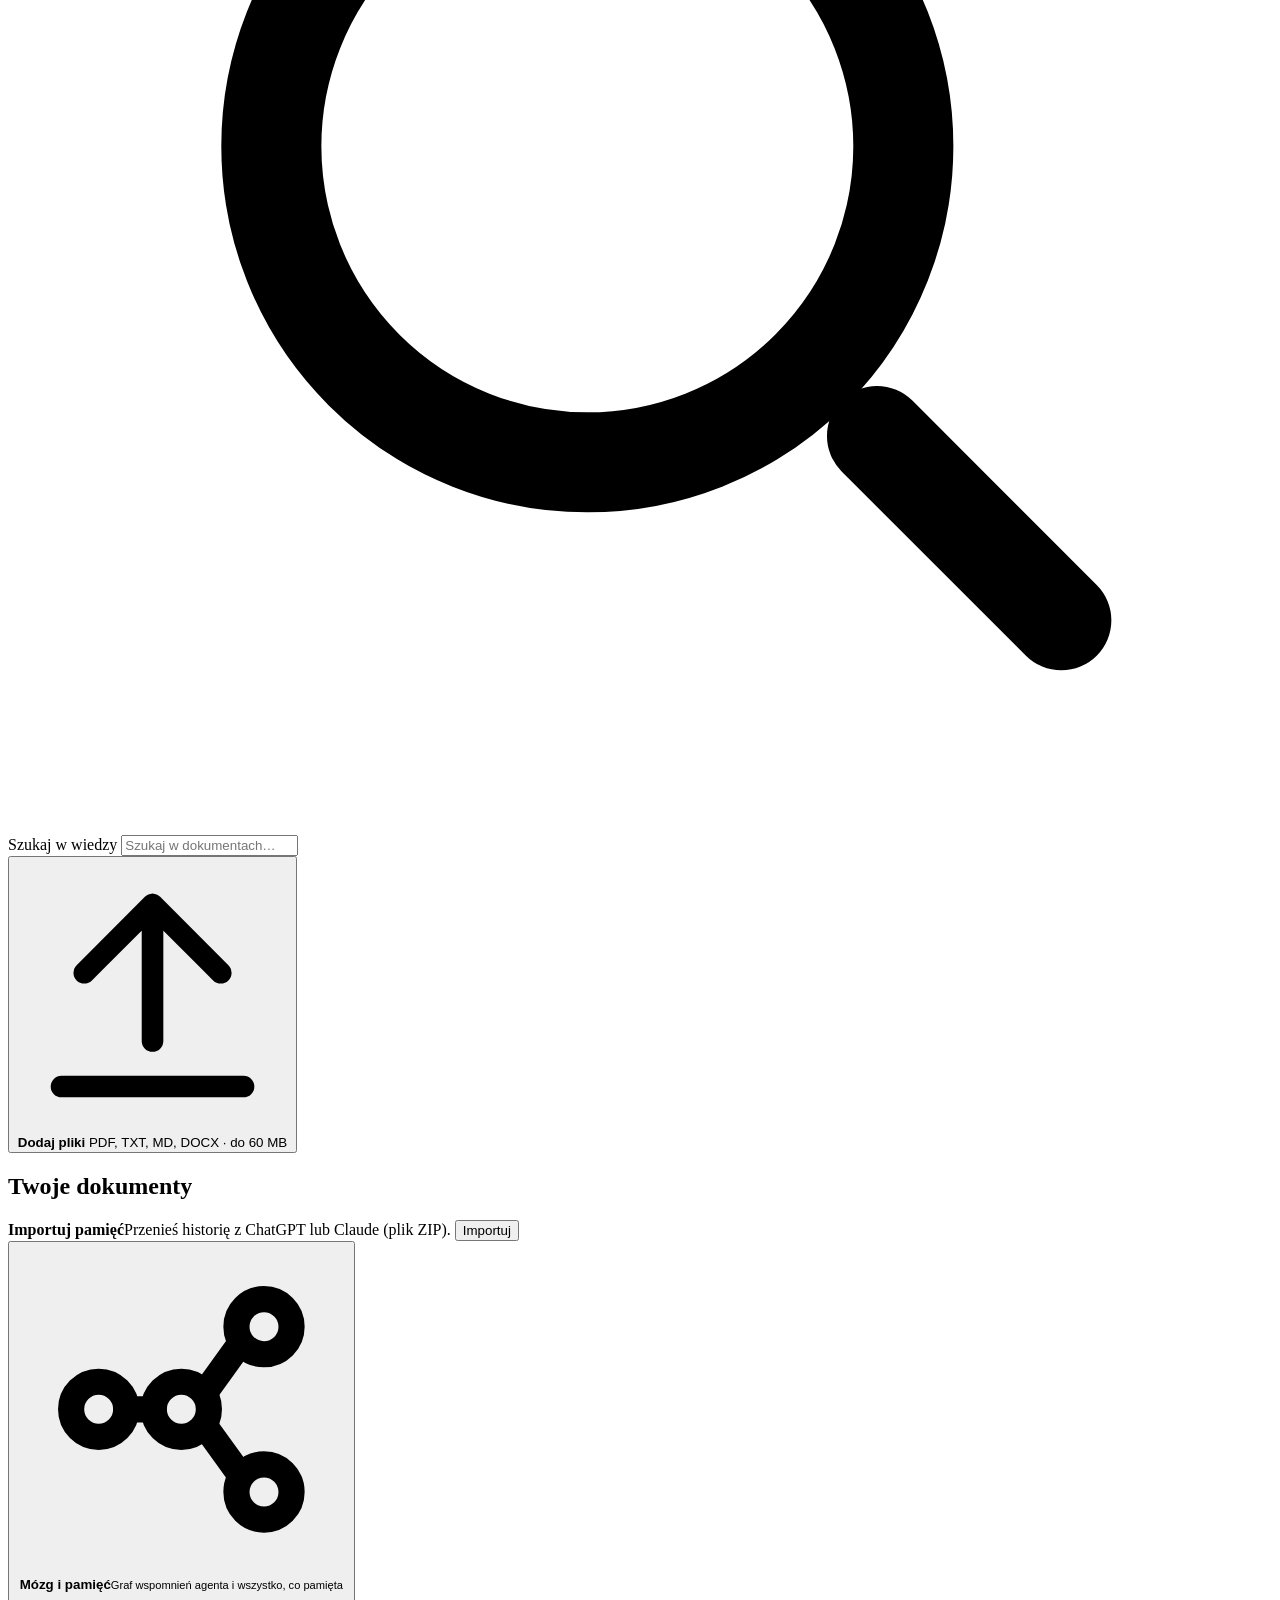
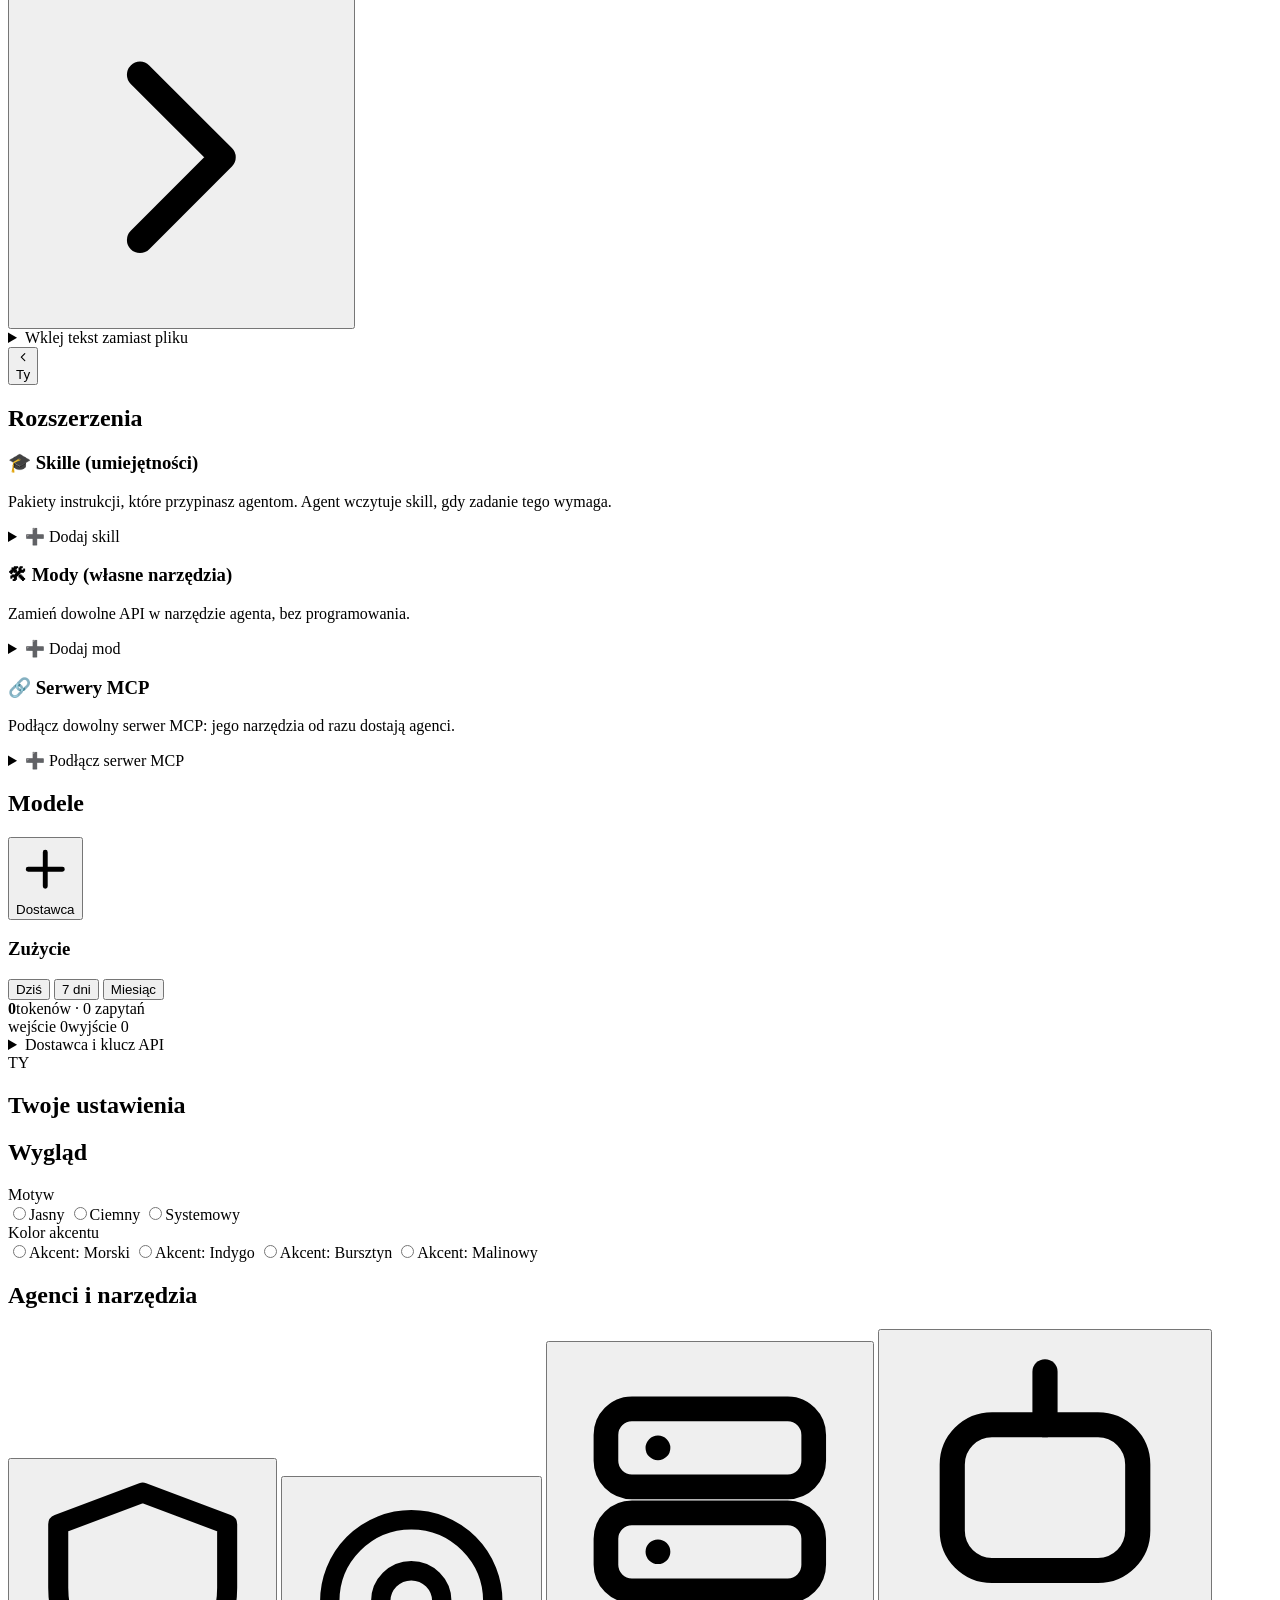
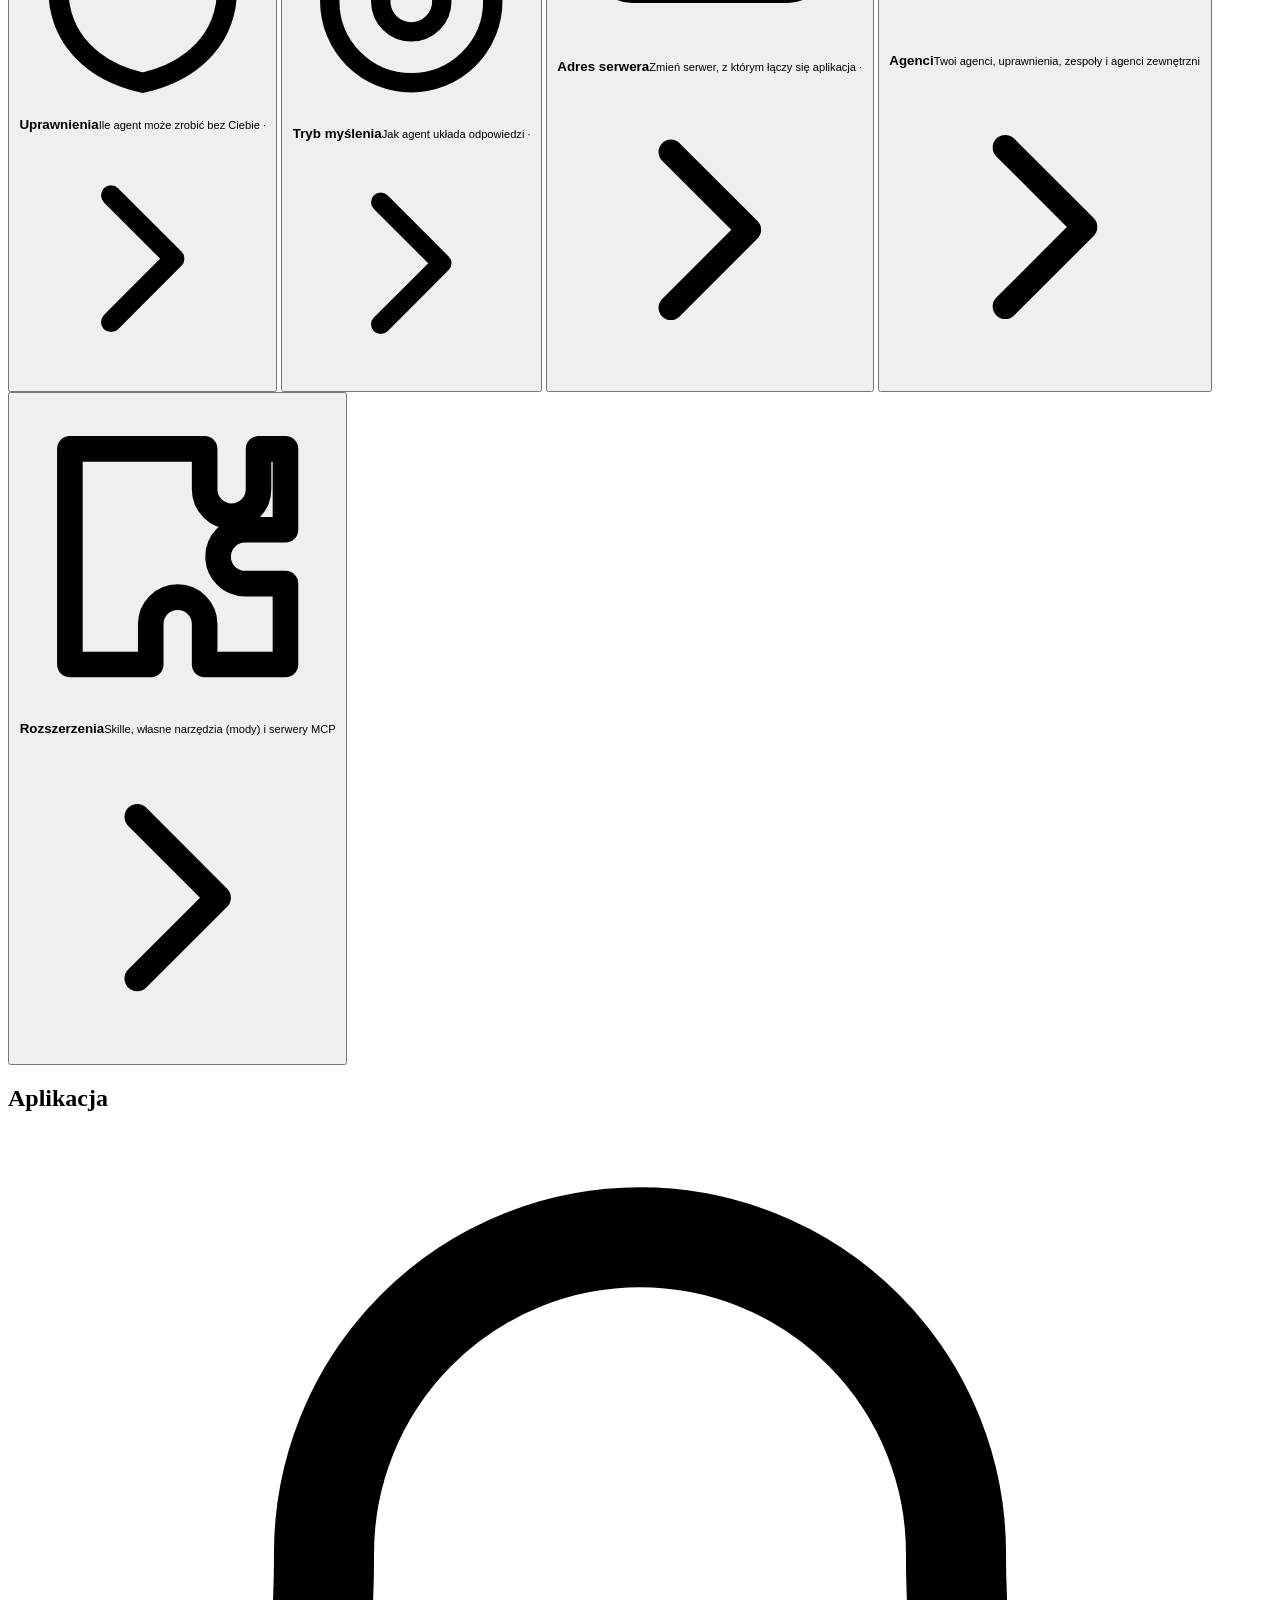
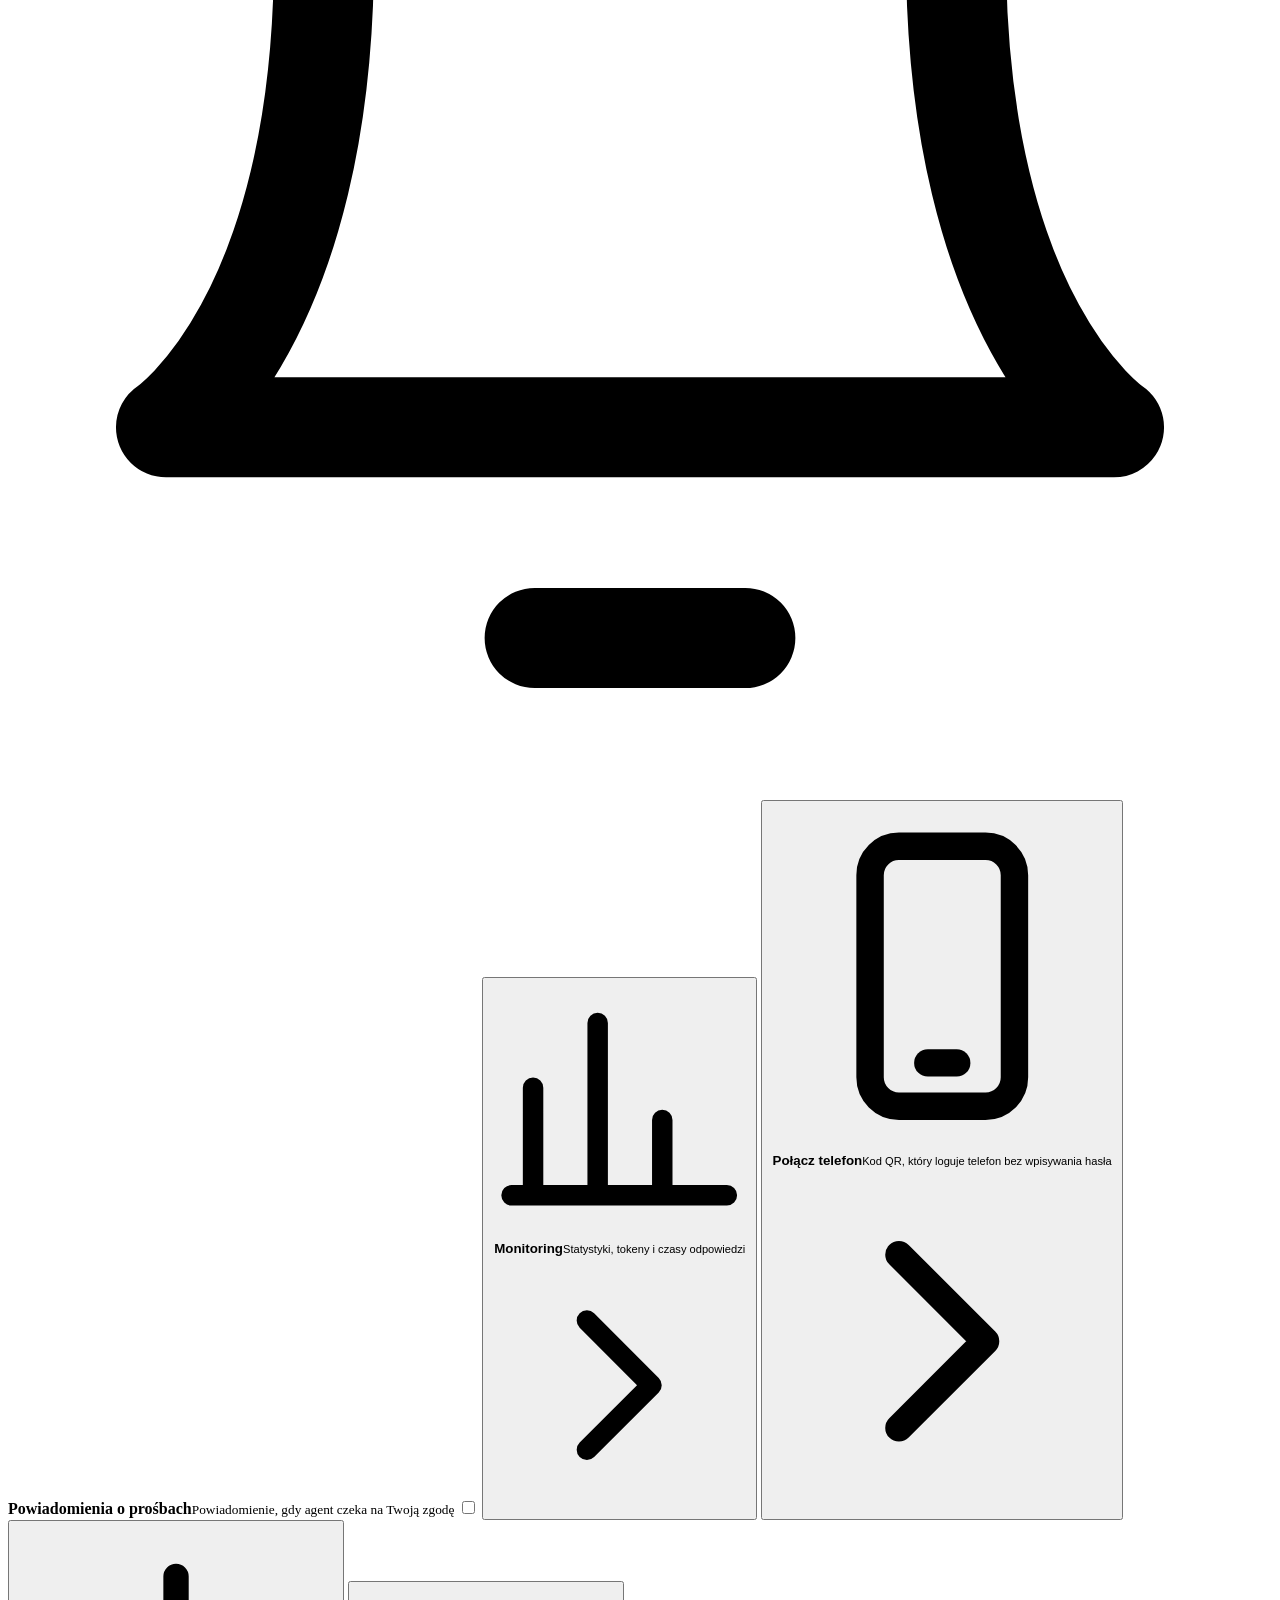
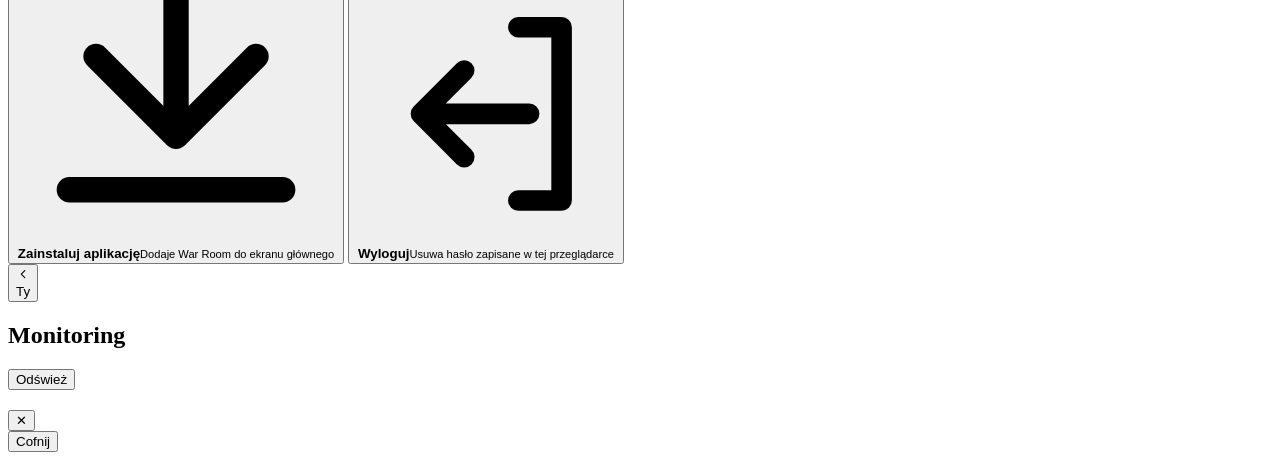
==== commit d57dfe51: "feat(ui): conversation history in the chat A "Rozmowy" button in the conversation header lists past " ====
--- a/agentic_os/server/static/index.html
+++ b/agentic_os/server/static/index.html
@@ -104,6 +104,7 @@
             <strong id="convo-name">assistant</strong>
             <span id="convo-sub"></span>
           </div>
+          <button class="icon-soft" type="button" id="convo-history" aria-label="Rozmowy" title="Rozmowy"><svg viewBox="0 0 24 24" fill="none" stroke="currentColor" stroke-width="1.9" stroke-linecap="round" stroke-linejoin="round" aria-hidden="true"><path d="M3 12a9 9 0 1 0 3-6.7L3 8"/><path d="M3 3v5h5"/><path d="M12 7v5l3 2"/></svg></button>
           <button class="icon-soft" type="button" id="convo-settings" aria-label="Ustawienia agenta" aria-expanded="false"><svg viewBox="0 0 24 24" fill="none" stroke="currentColor" stroke-width="1.9" stroke-linecap="round" stroke-linejoin="round" aria-hidden="true"><path d="M4 8h9M17 8h3M4 16h3M11 16h9"/><circle cx="15" cy="8" r="2"/><circle cx="9" cy="16" r="2"/></svg></button>
         </header>
         <div id="convo-sheet" class="convo-sheet hidden">
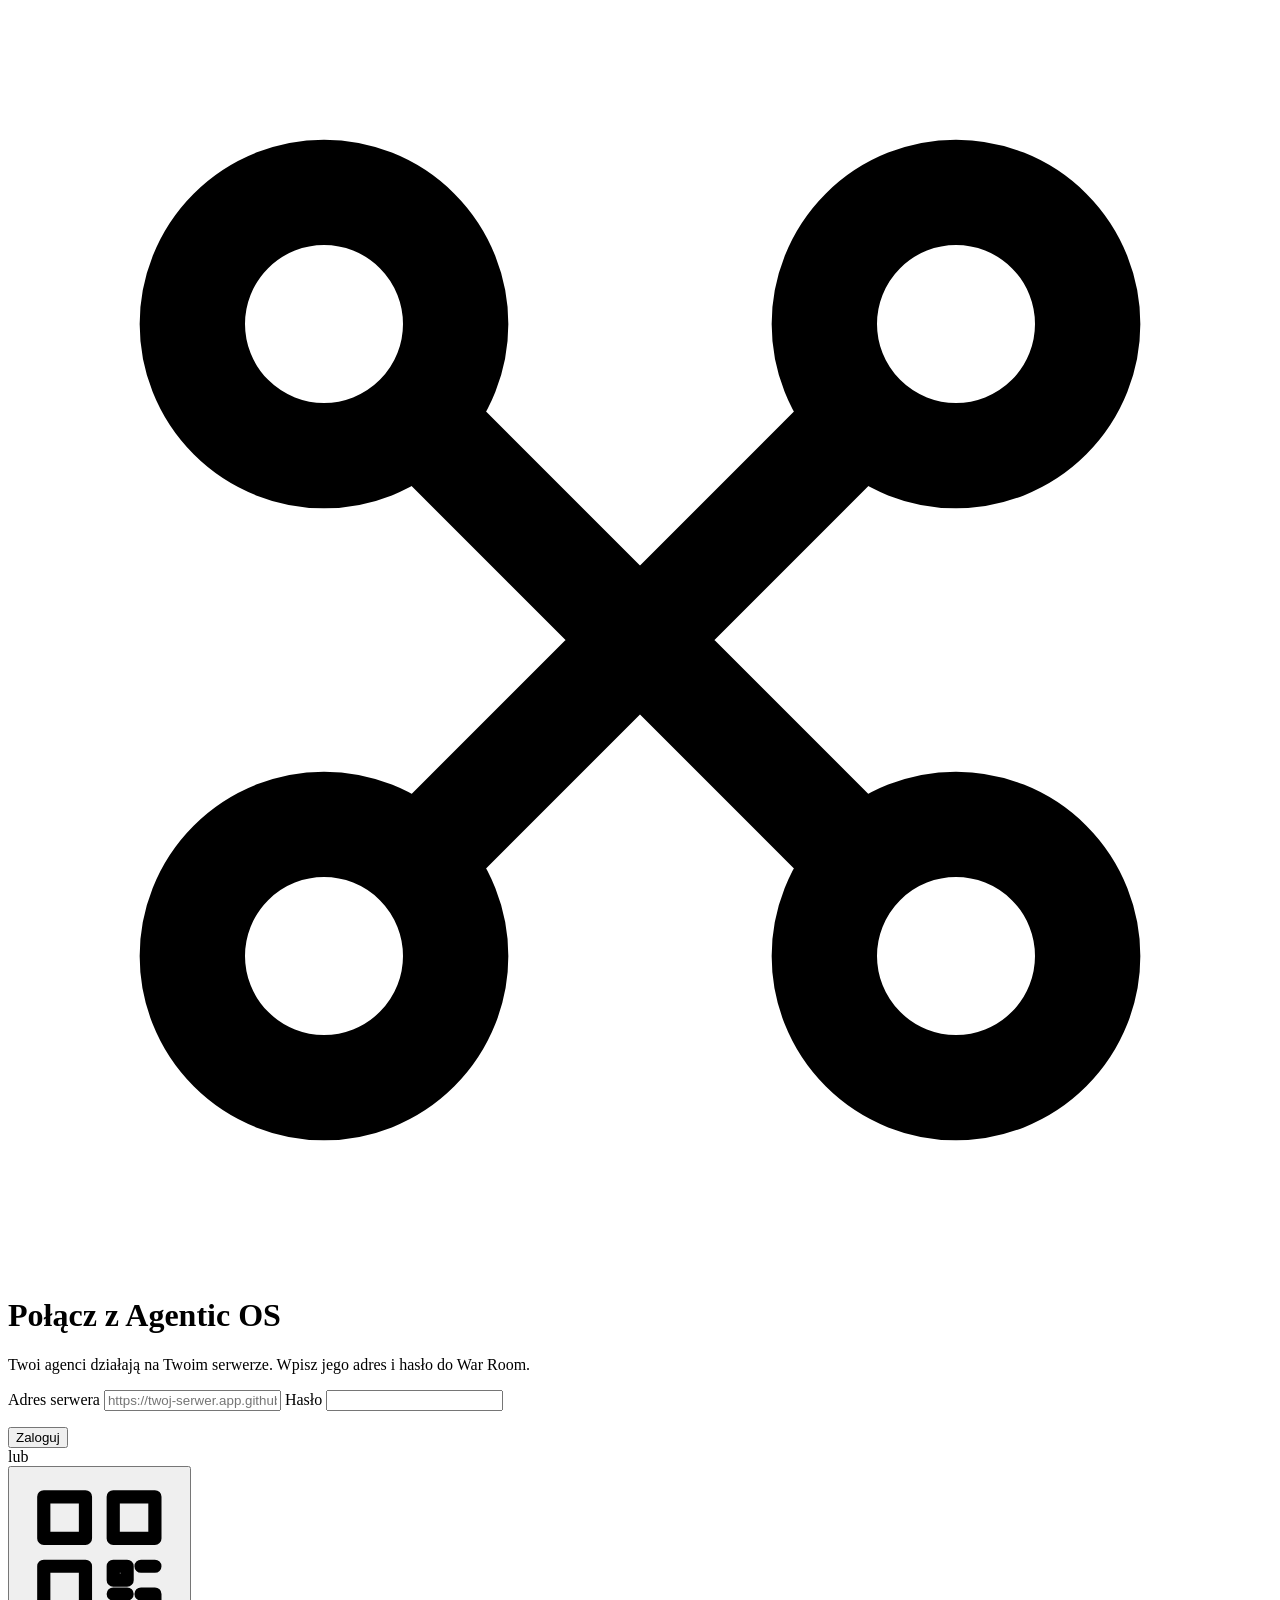
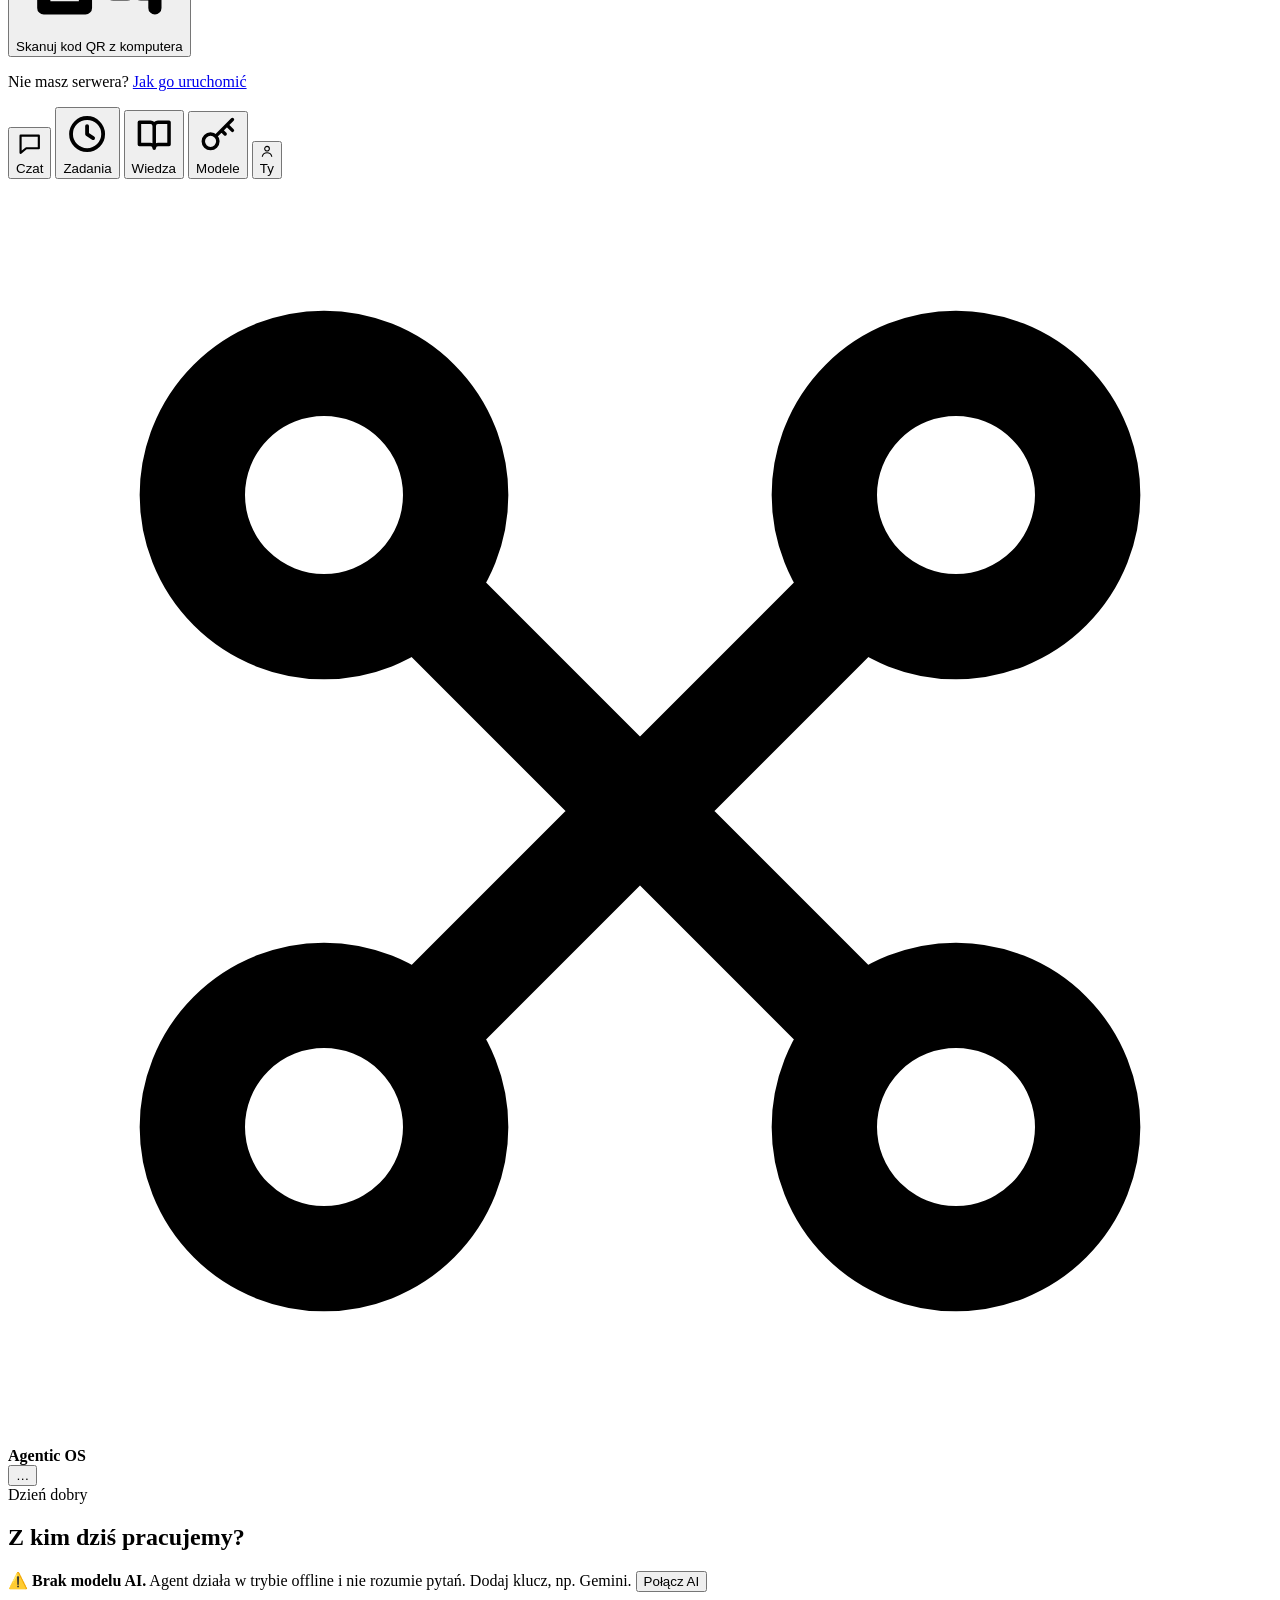
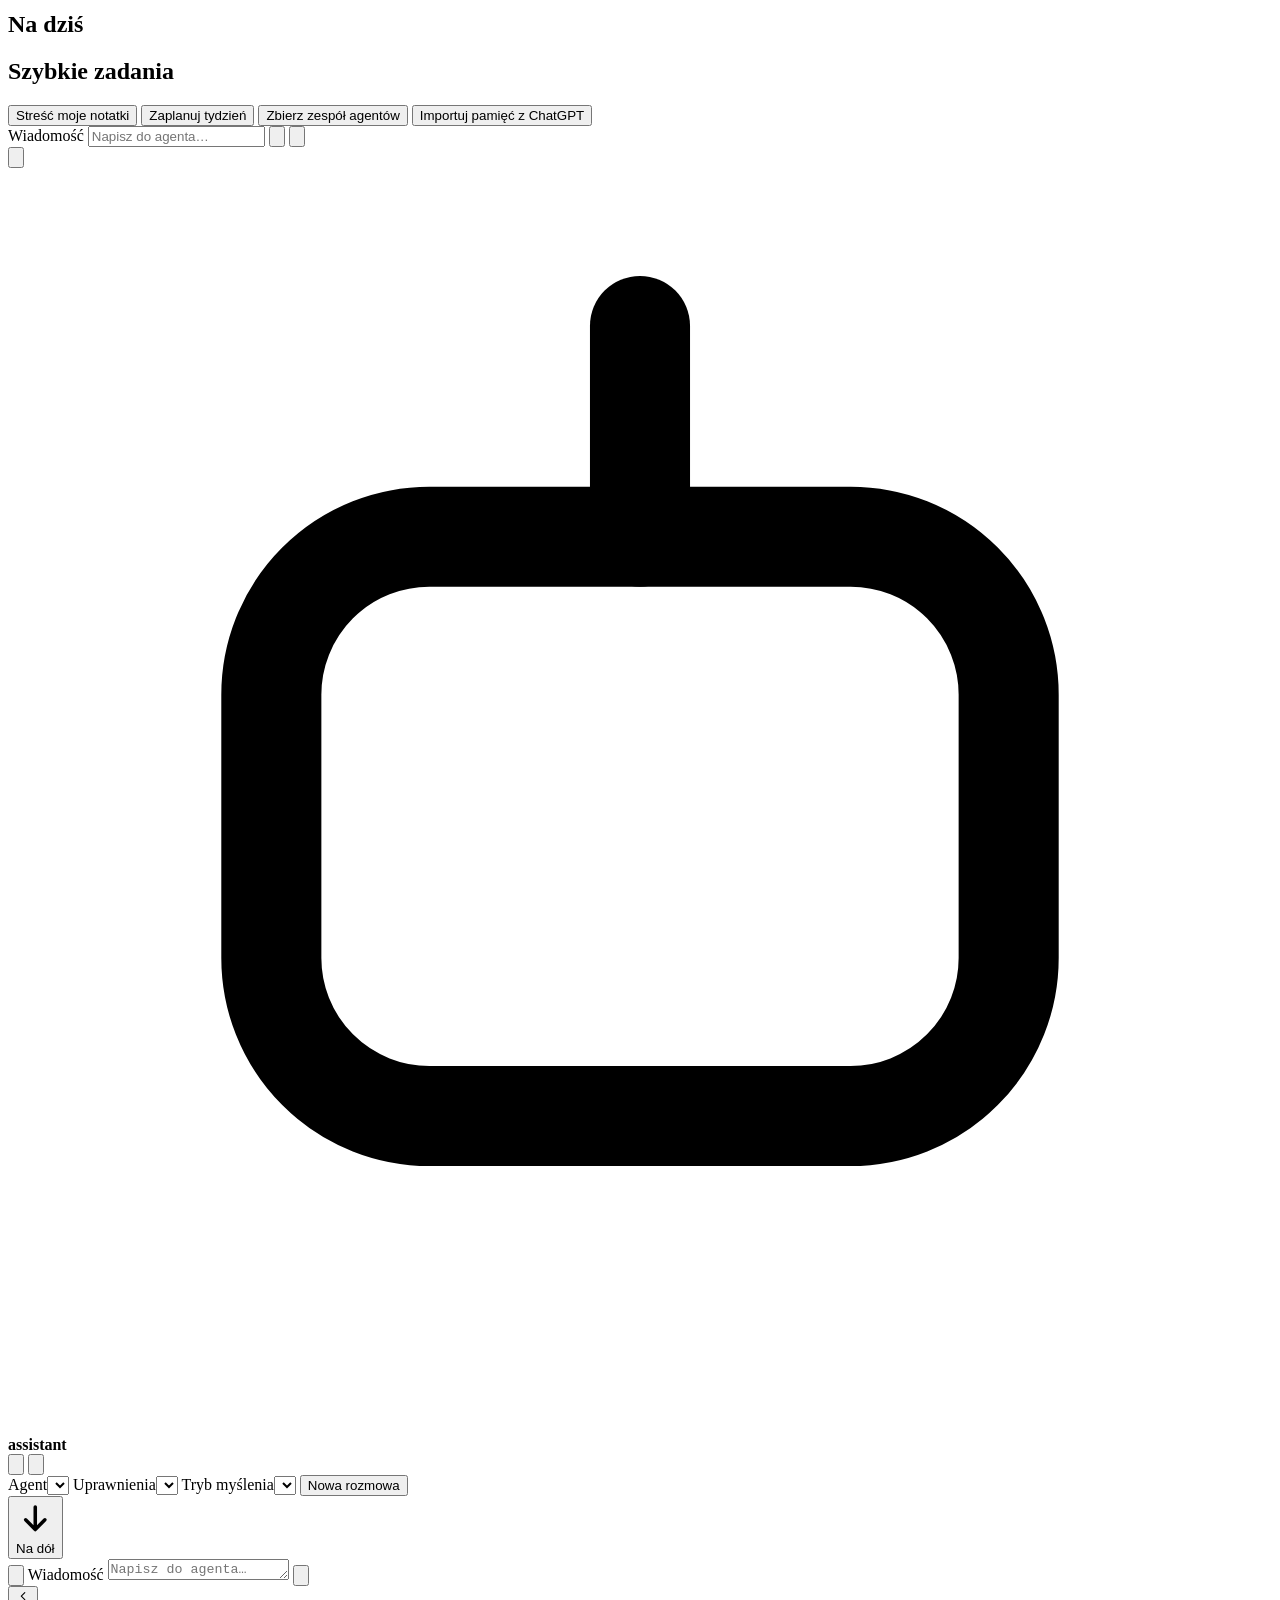
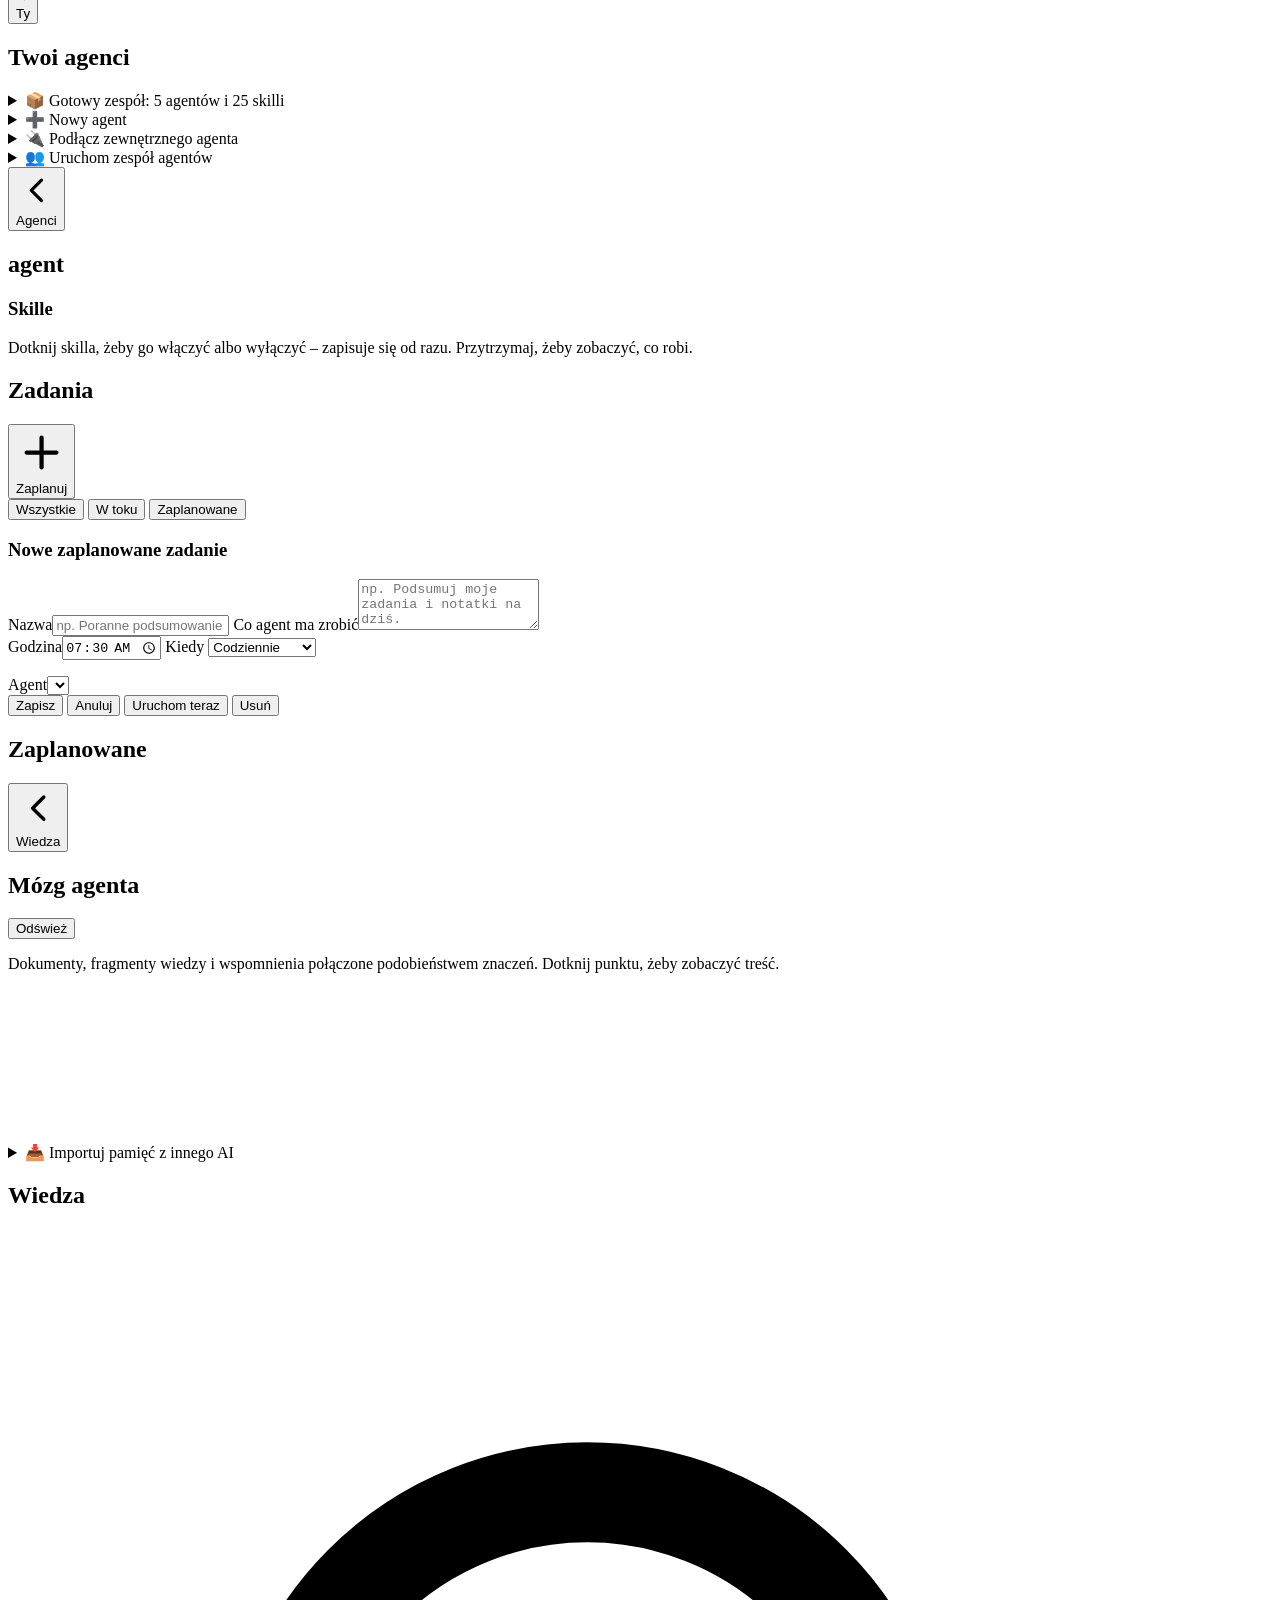
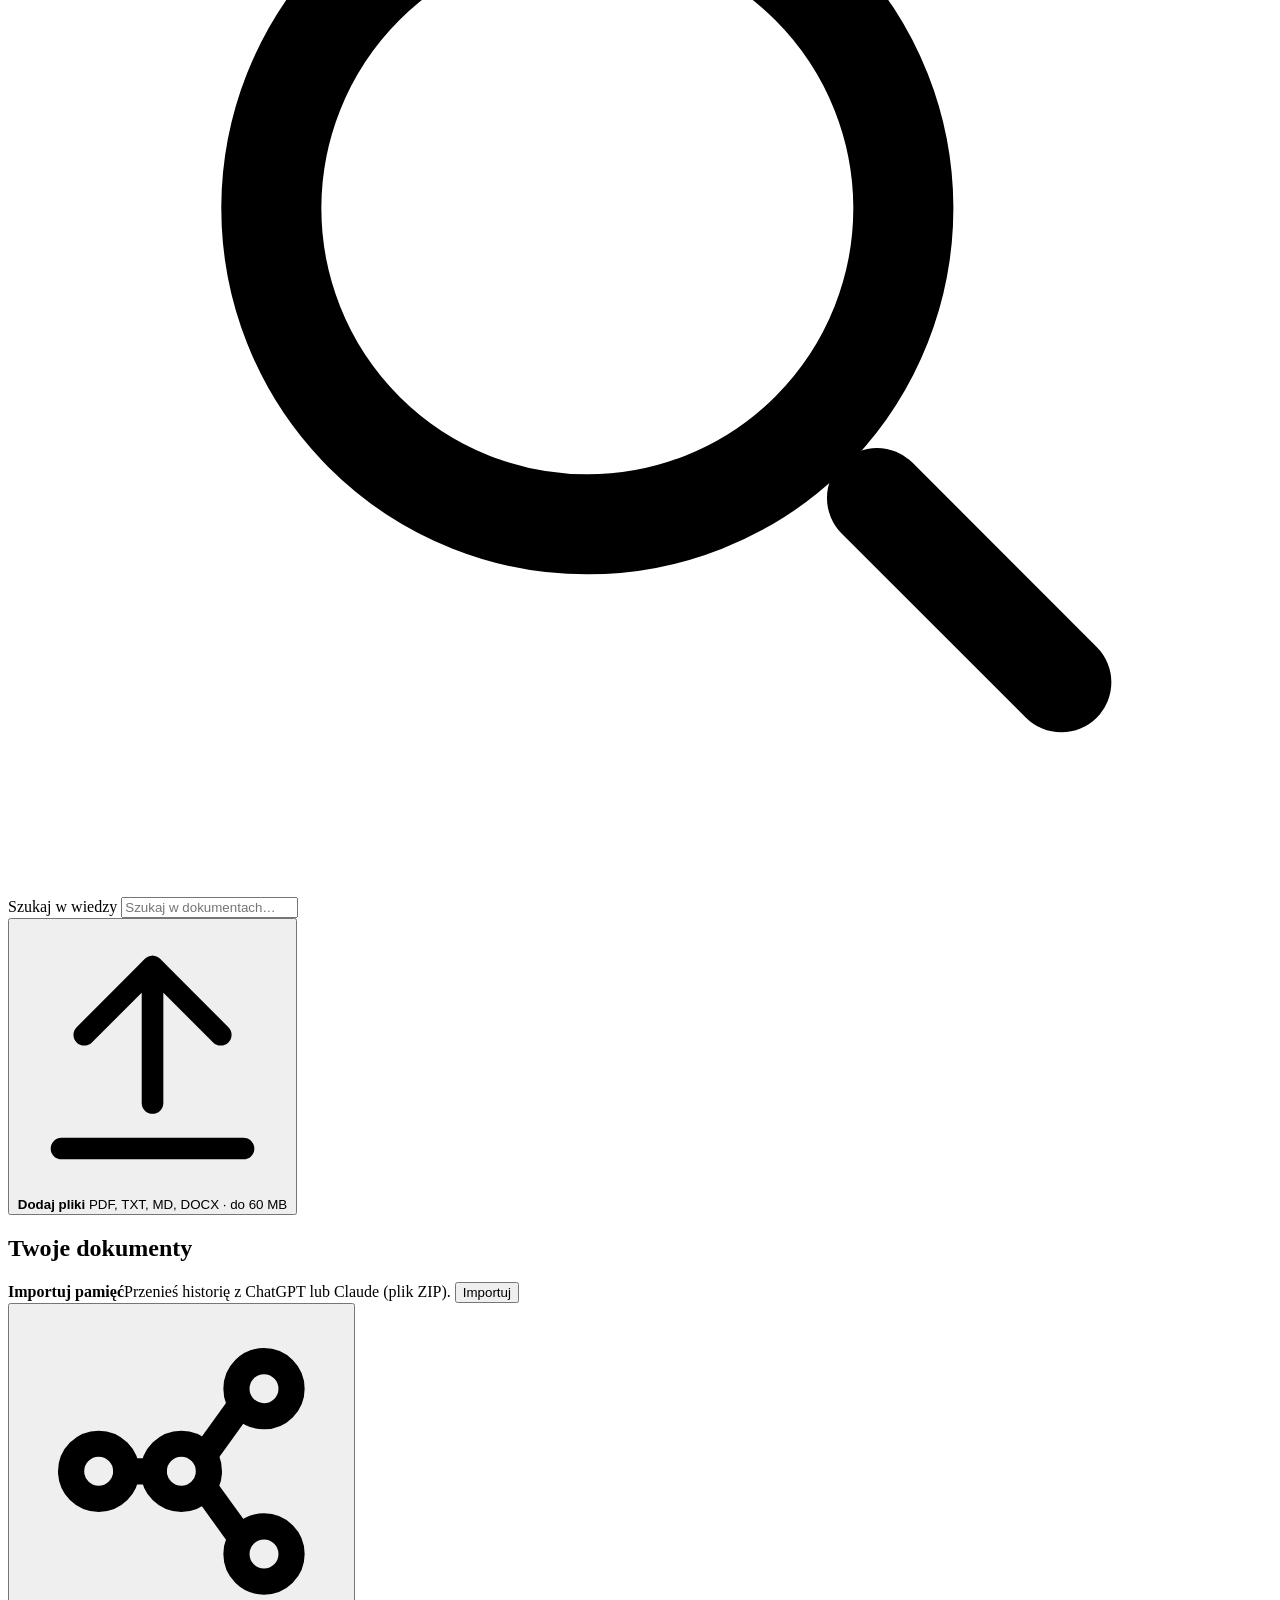
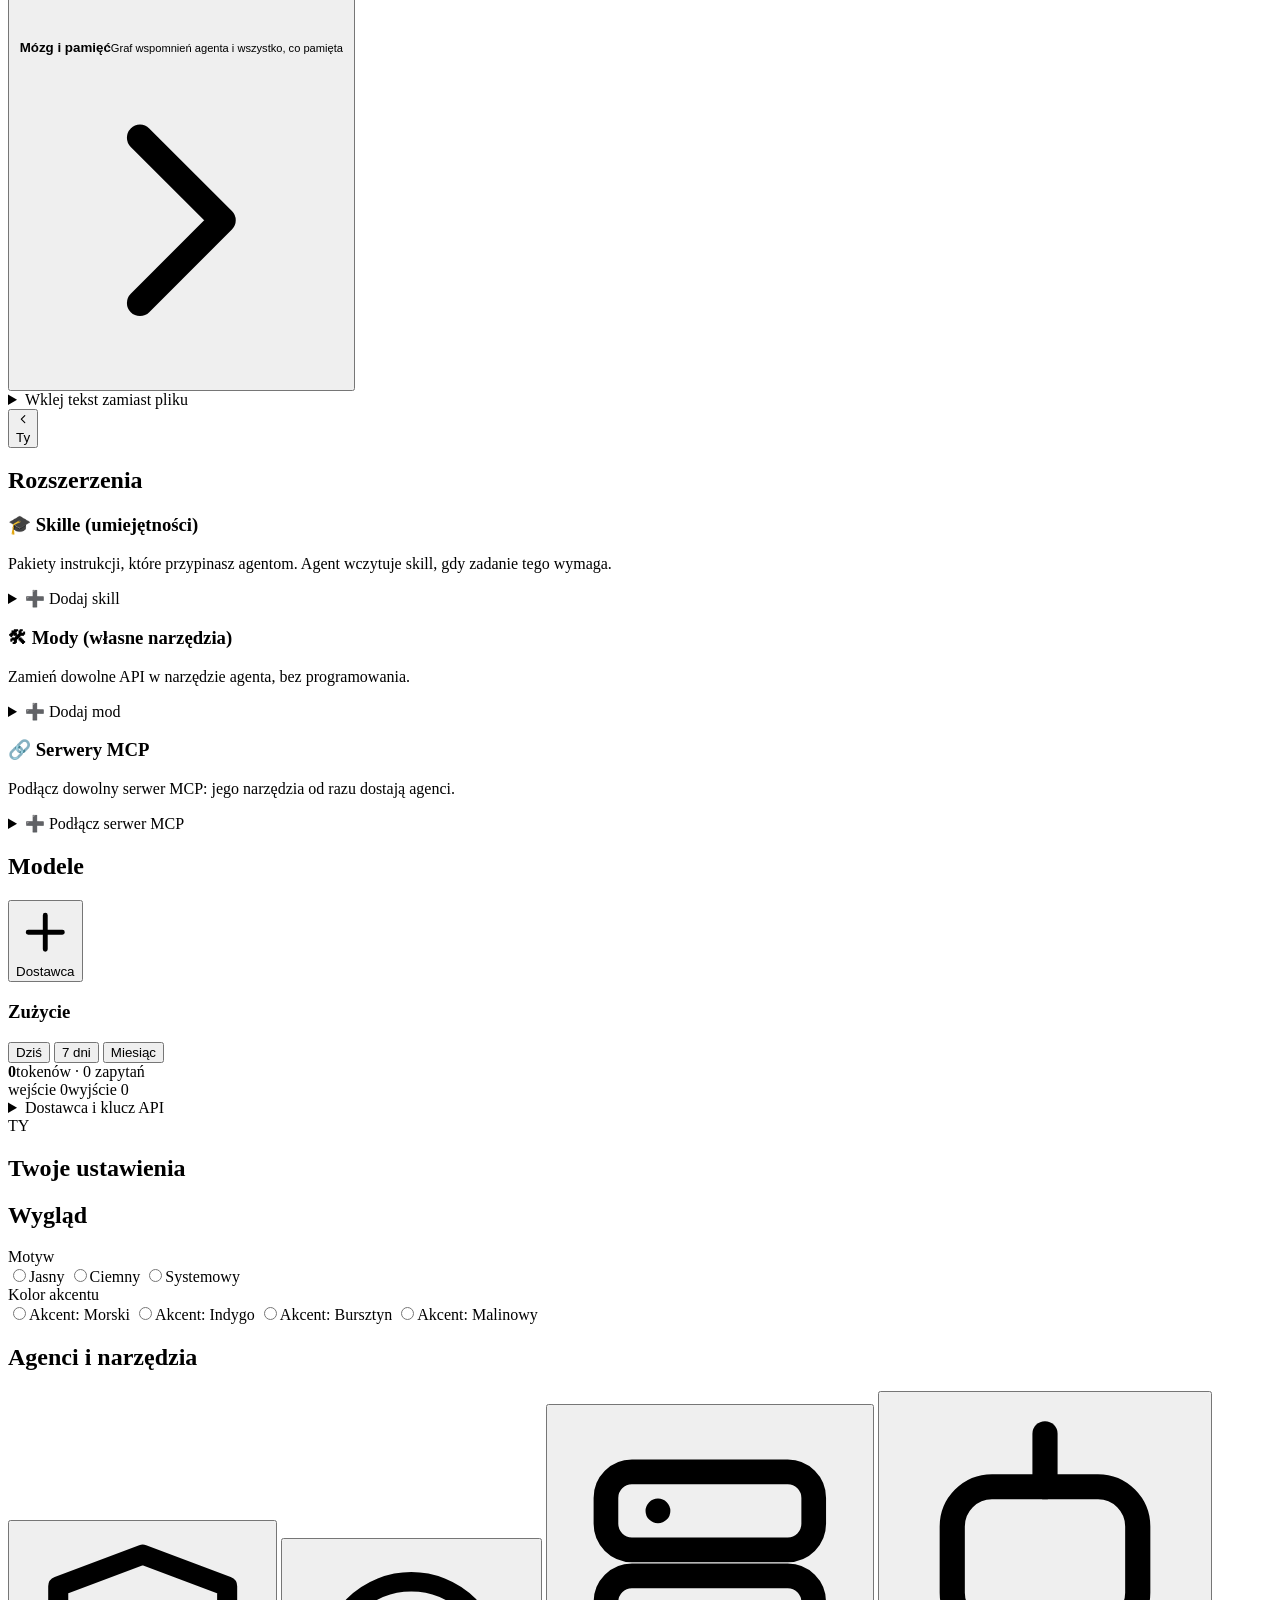
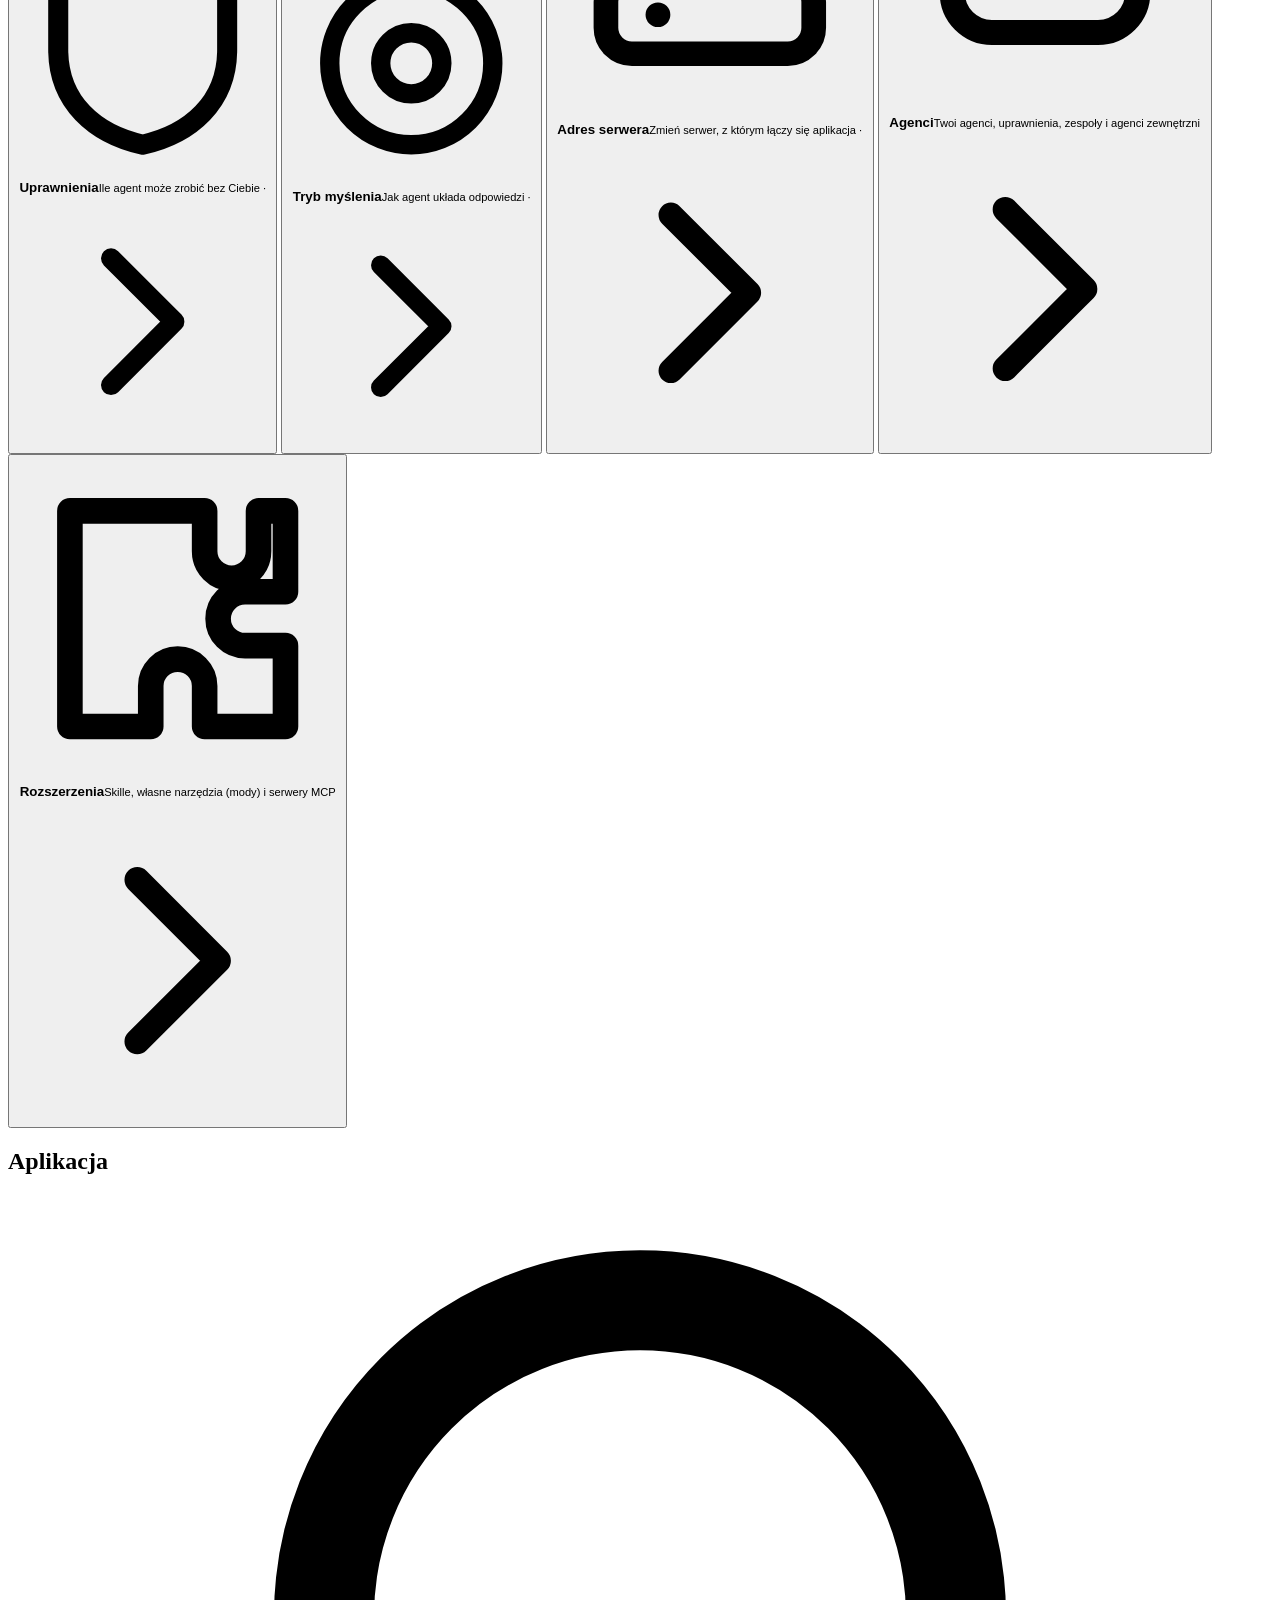
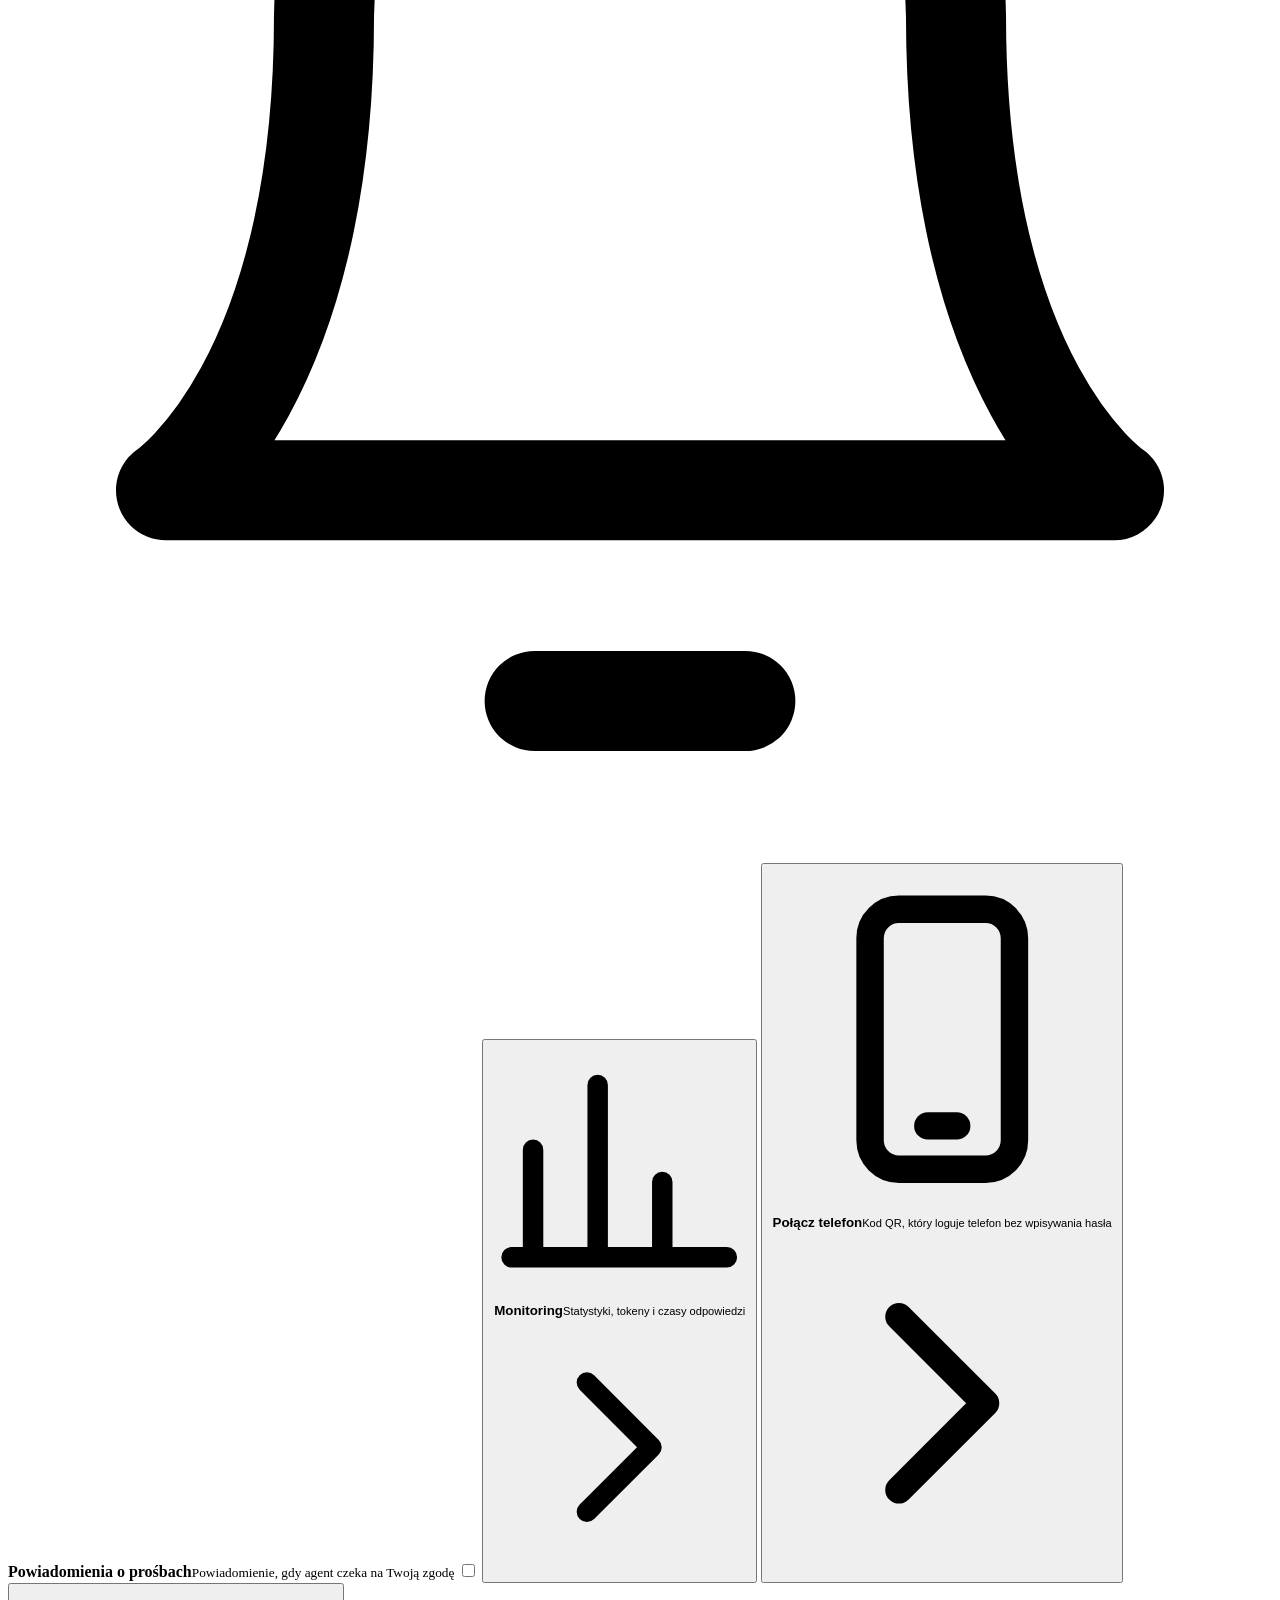
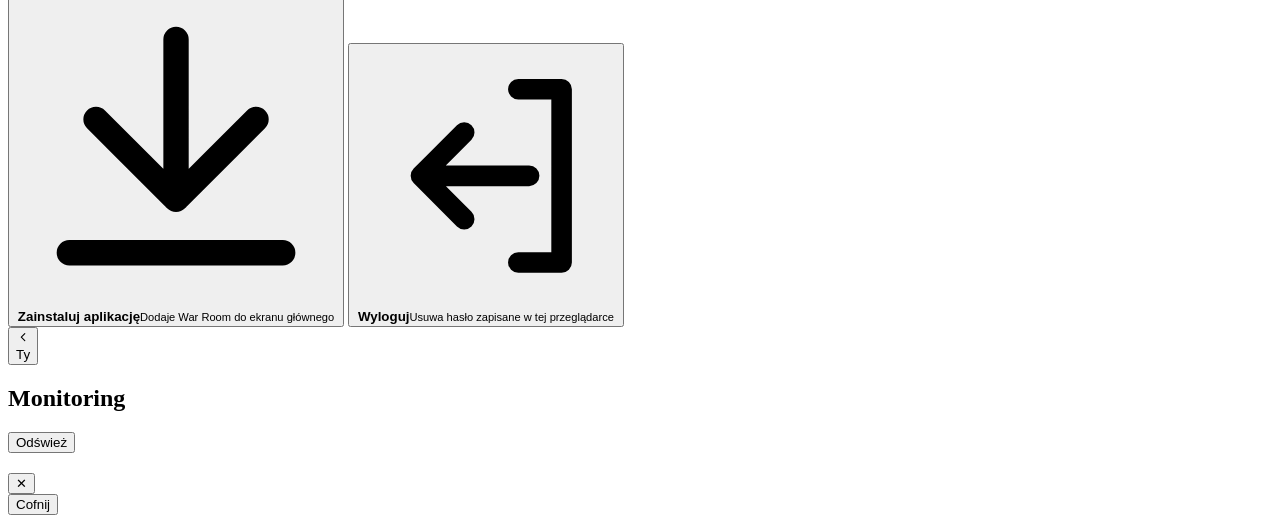
==== commit 548bc6e9: "feat(ui): smoother chat and conversation search - The chat follows new content only while you are ne" ====
--- a/agentic_os/server/static/index.html
+++ b/agentic_os/server/static/index.html
@@ -114,6 +114,7 @@
           <button id="chat-reset" class="btn ghost" type="button">Nowa rozmowa</button>
         </div>
         <div id="chat-log" class="chat-log" aria-live="polite"></div>
+        <button id="chat-jump" class="chat-jump hidden" type="button"><svg viewBox="0 0 24 24" fill="none" stroke="currentColor" stroke-width="2.2" stroke-linecap="round" stroke-linejoin="round" aria-hidden="true"><path d="M12 5v14M6 13l6 6 6-6"/></svg><span id="chat-jump-text">Na dół</span></button>
         <form id="chat-form" class="convo-composer">
           <button id="chat-attach" class="composer-attach" type="button" aria-label="Dodaj plik"><svg viewBox="0 0 24 24" fill="none" stroke="currentColor" stroke-width="2" stroke-linecap="round" stroke-linejoin="round" aria-hidden="true"><path d="M12 5v14M5 12h14"/></svg></button>
           <input id="chat-file" type="file" accept=".pdf,.txt,.md,.docx,.csv,.json,text/*,application/pdf" hidden>
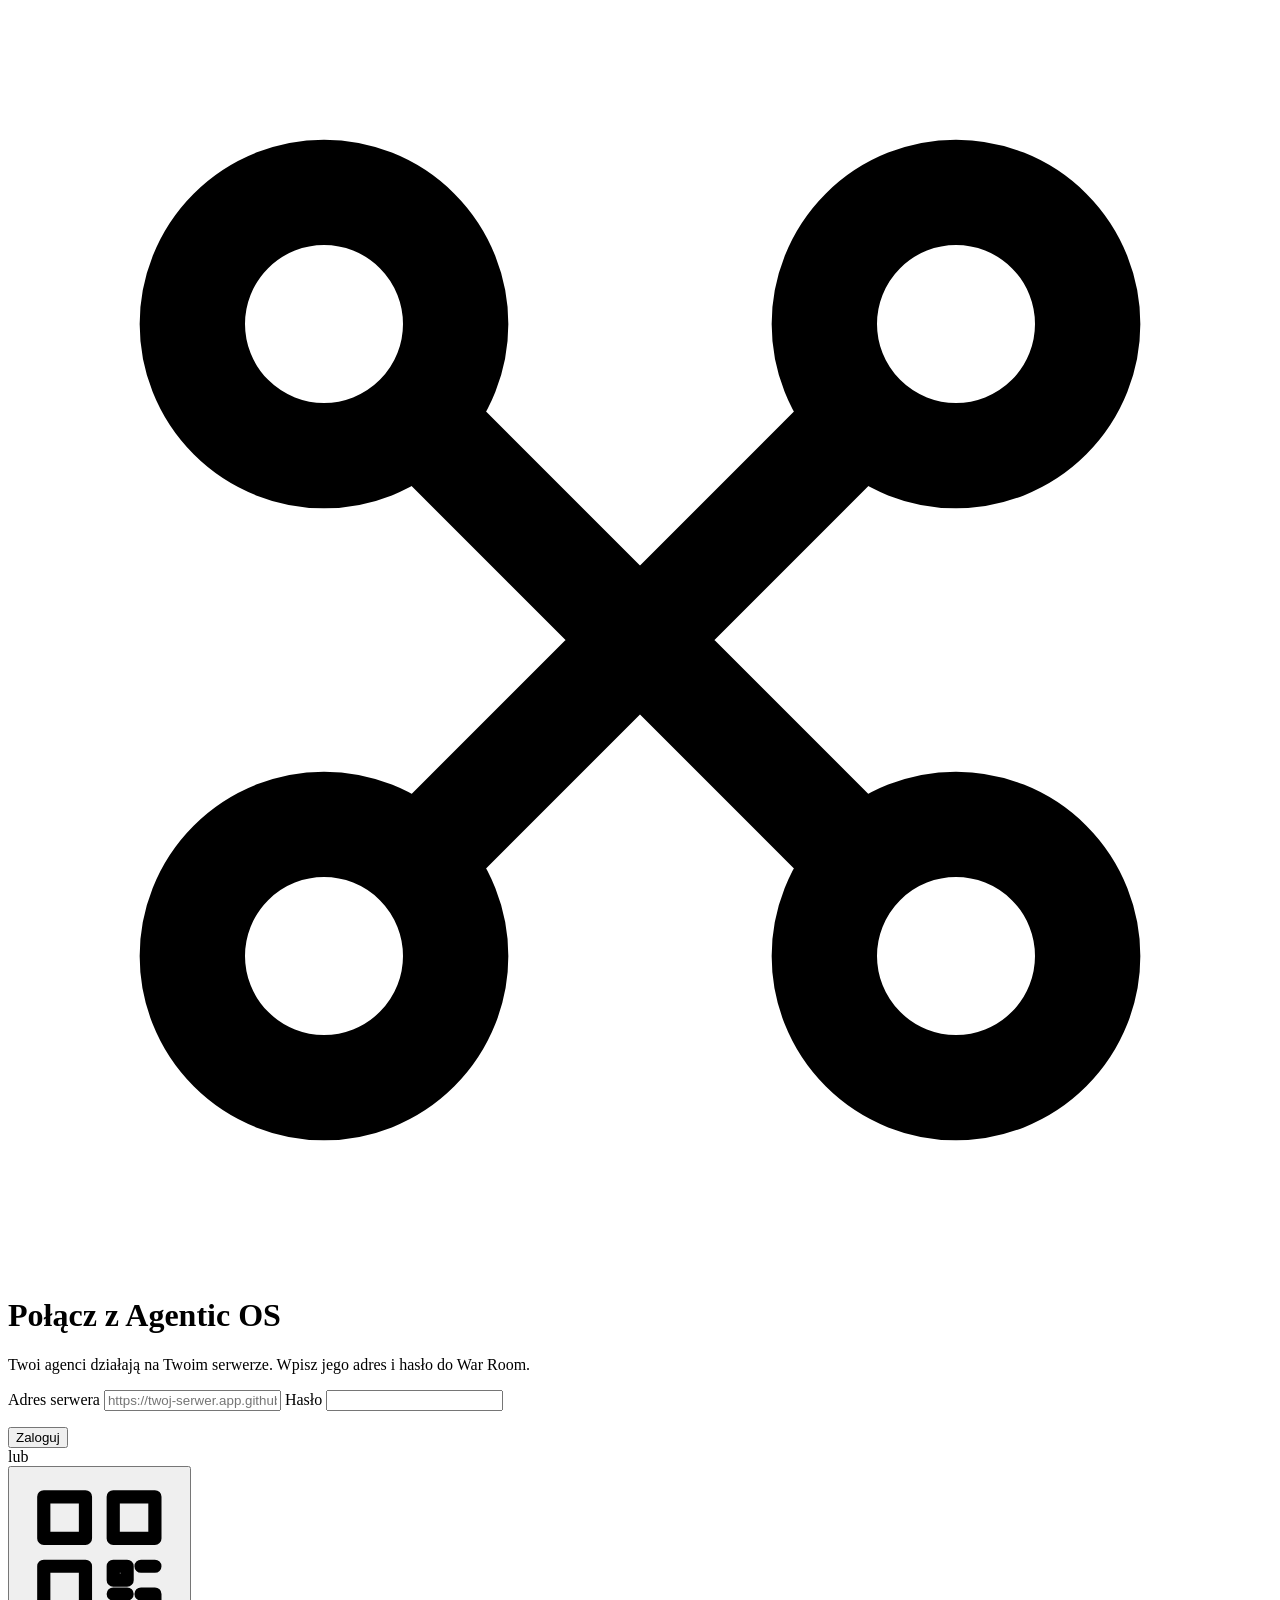
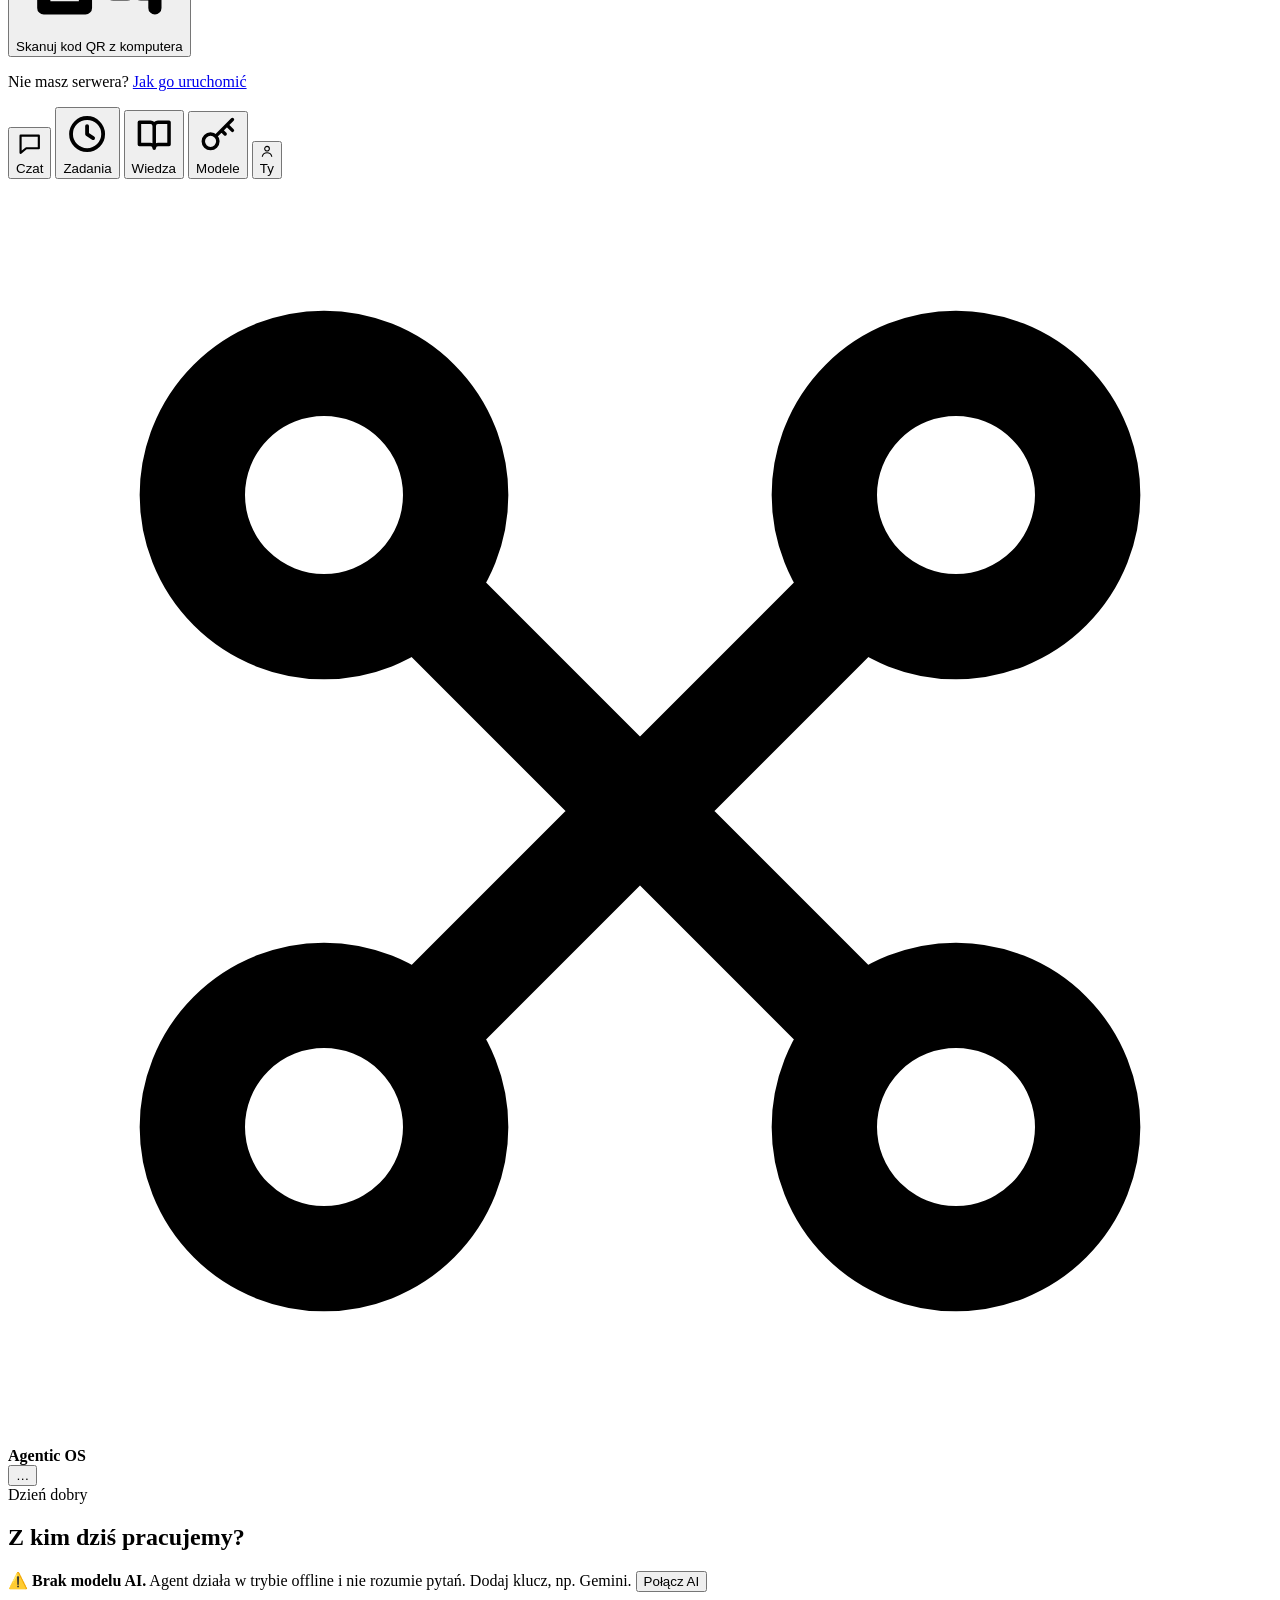
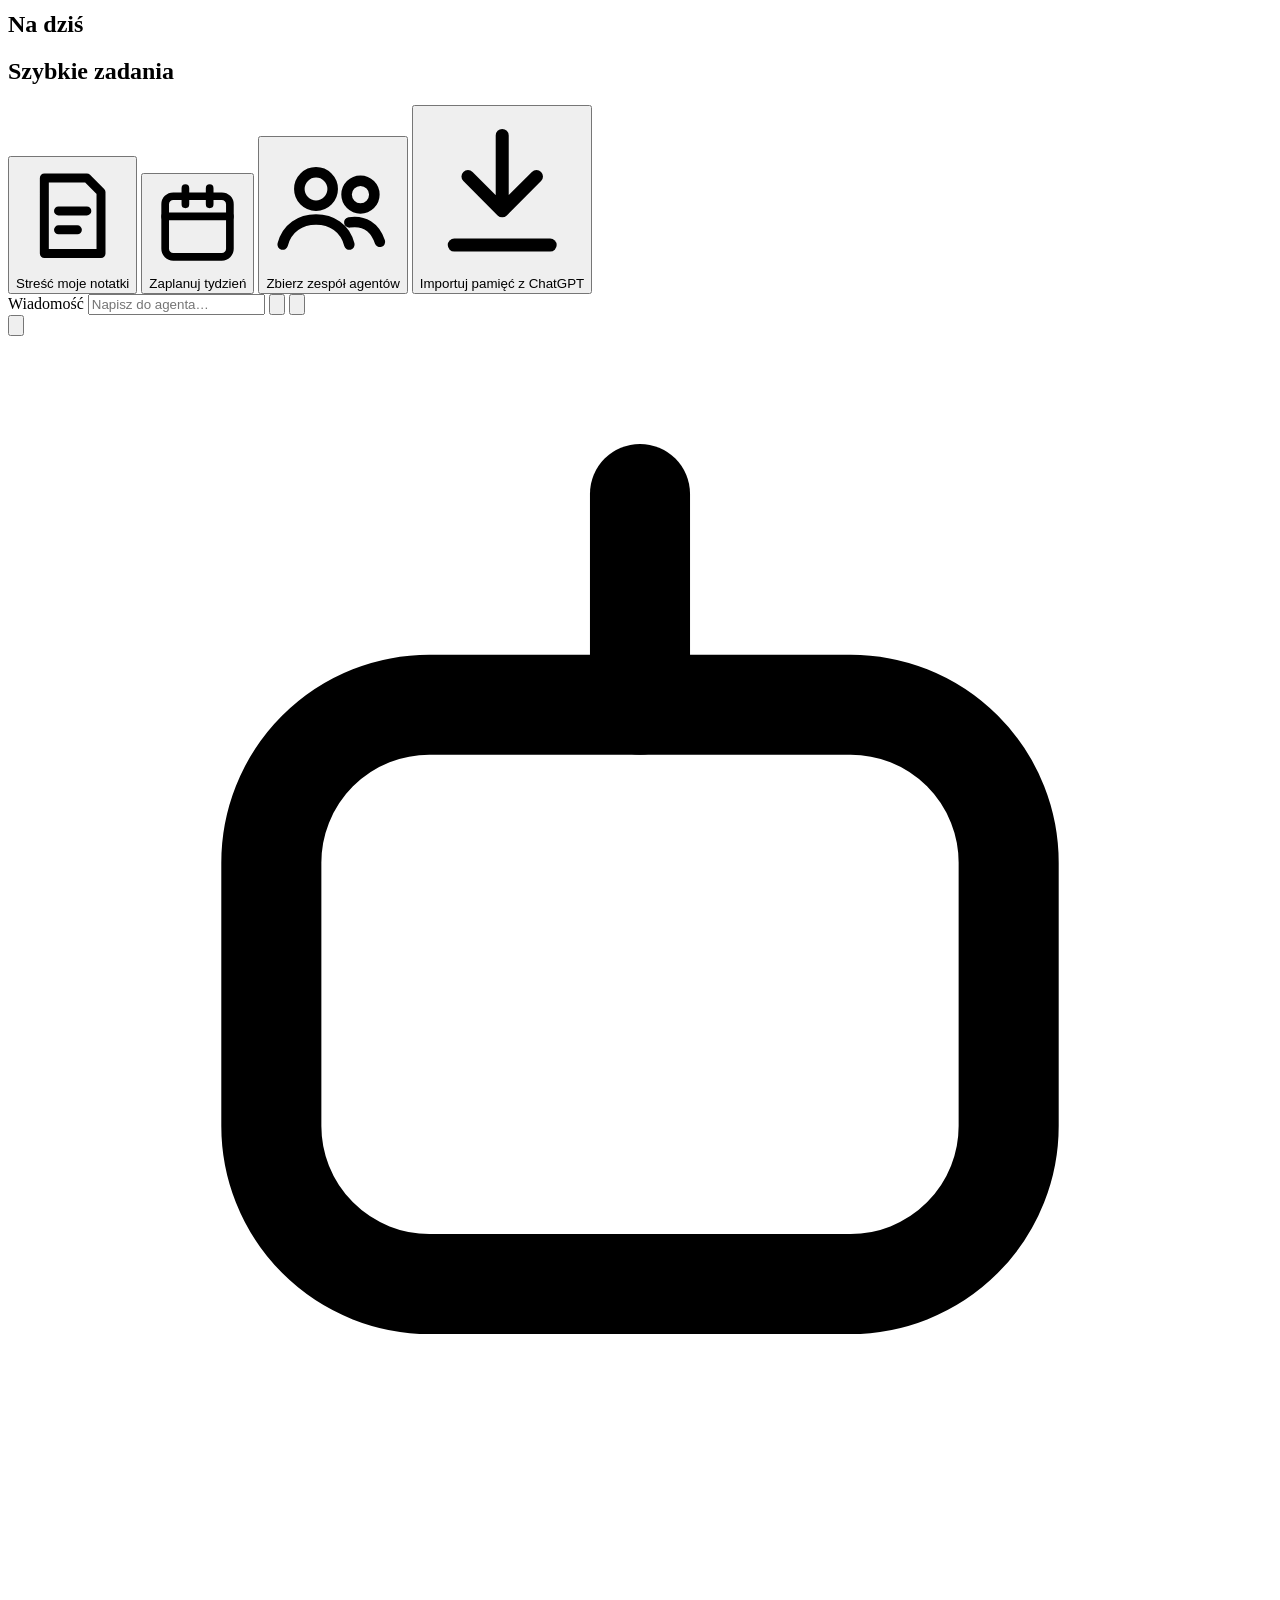
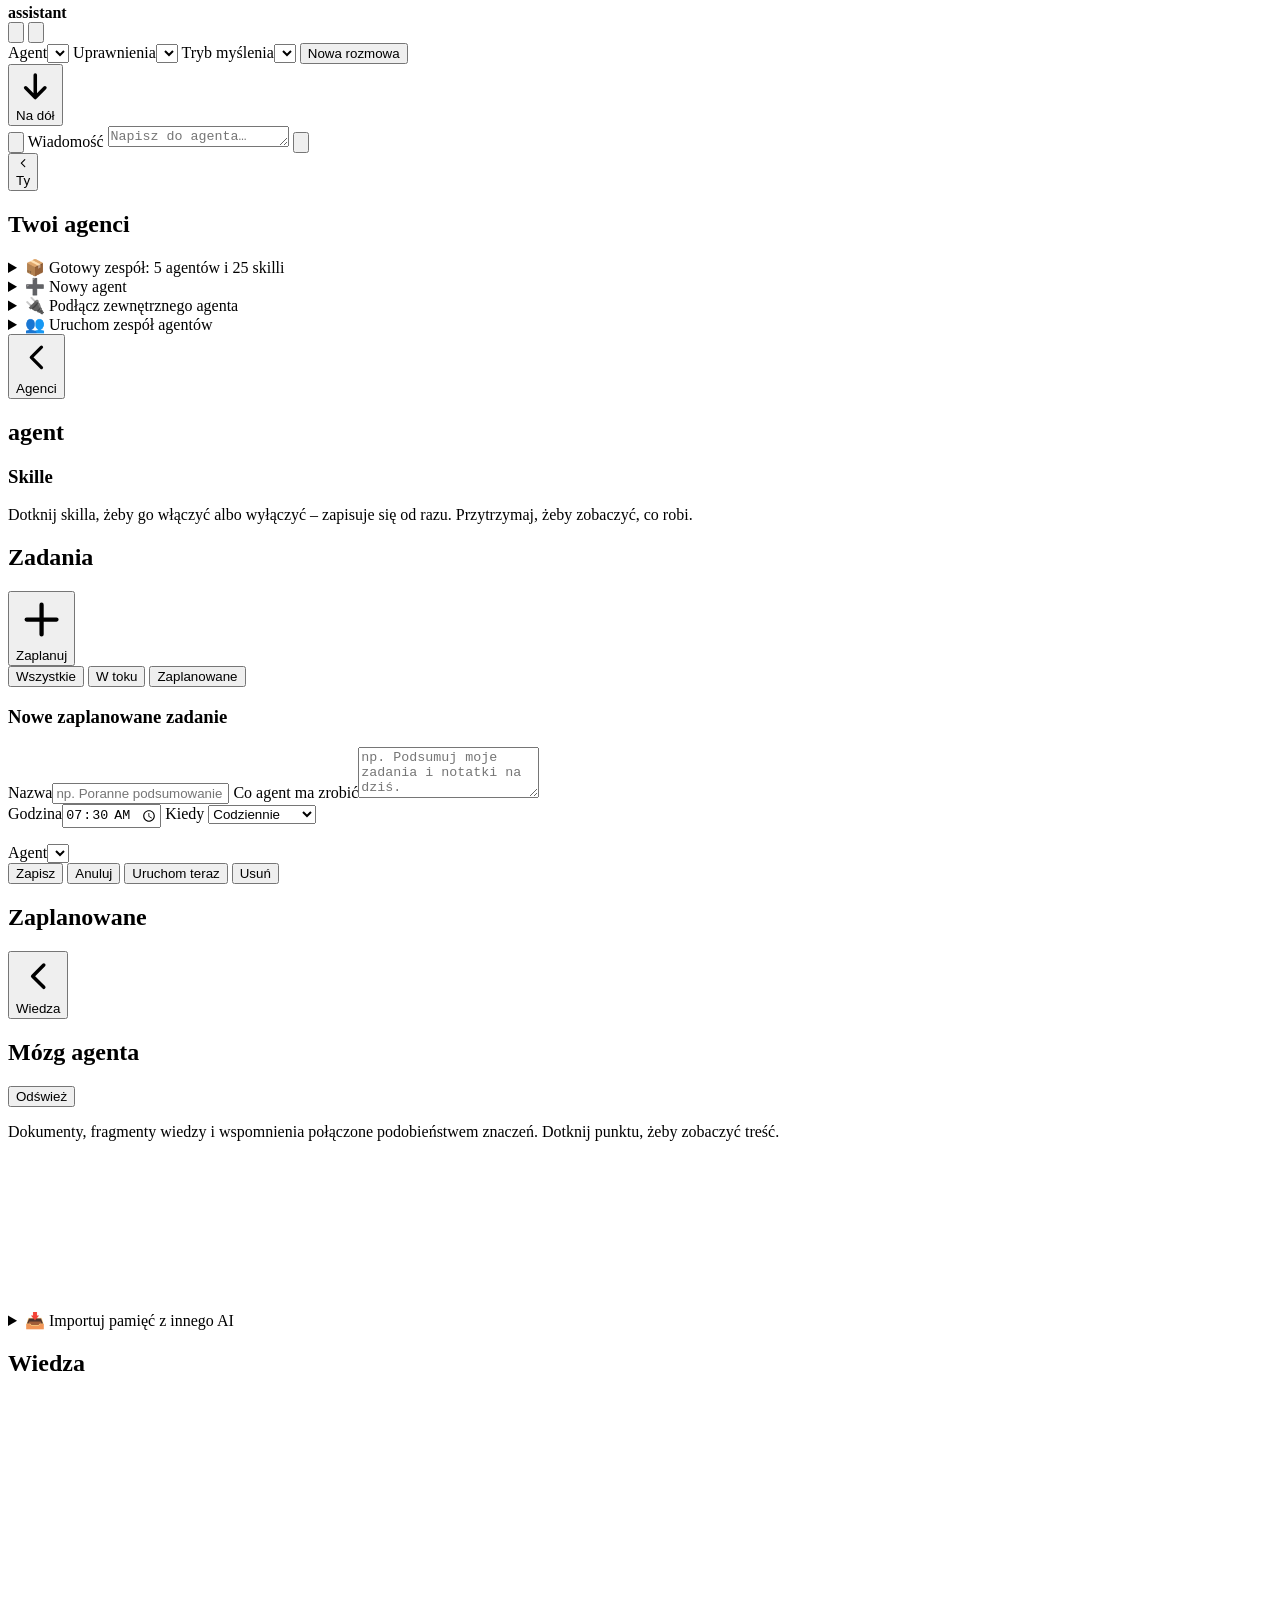
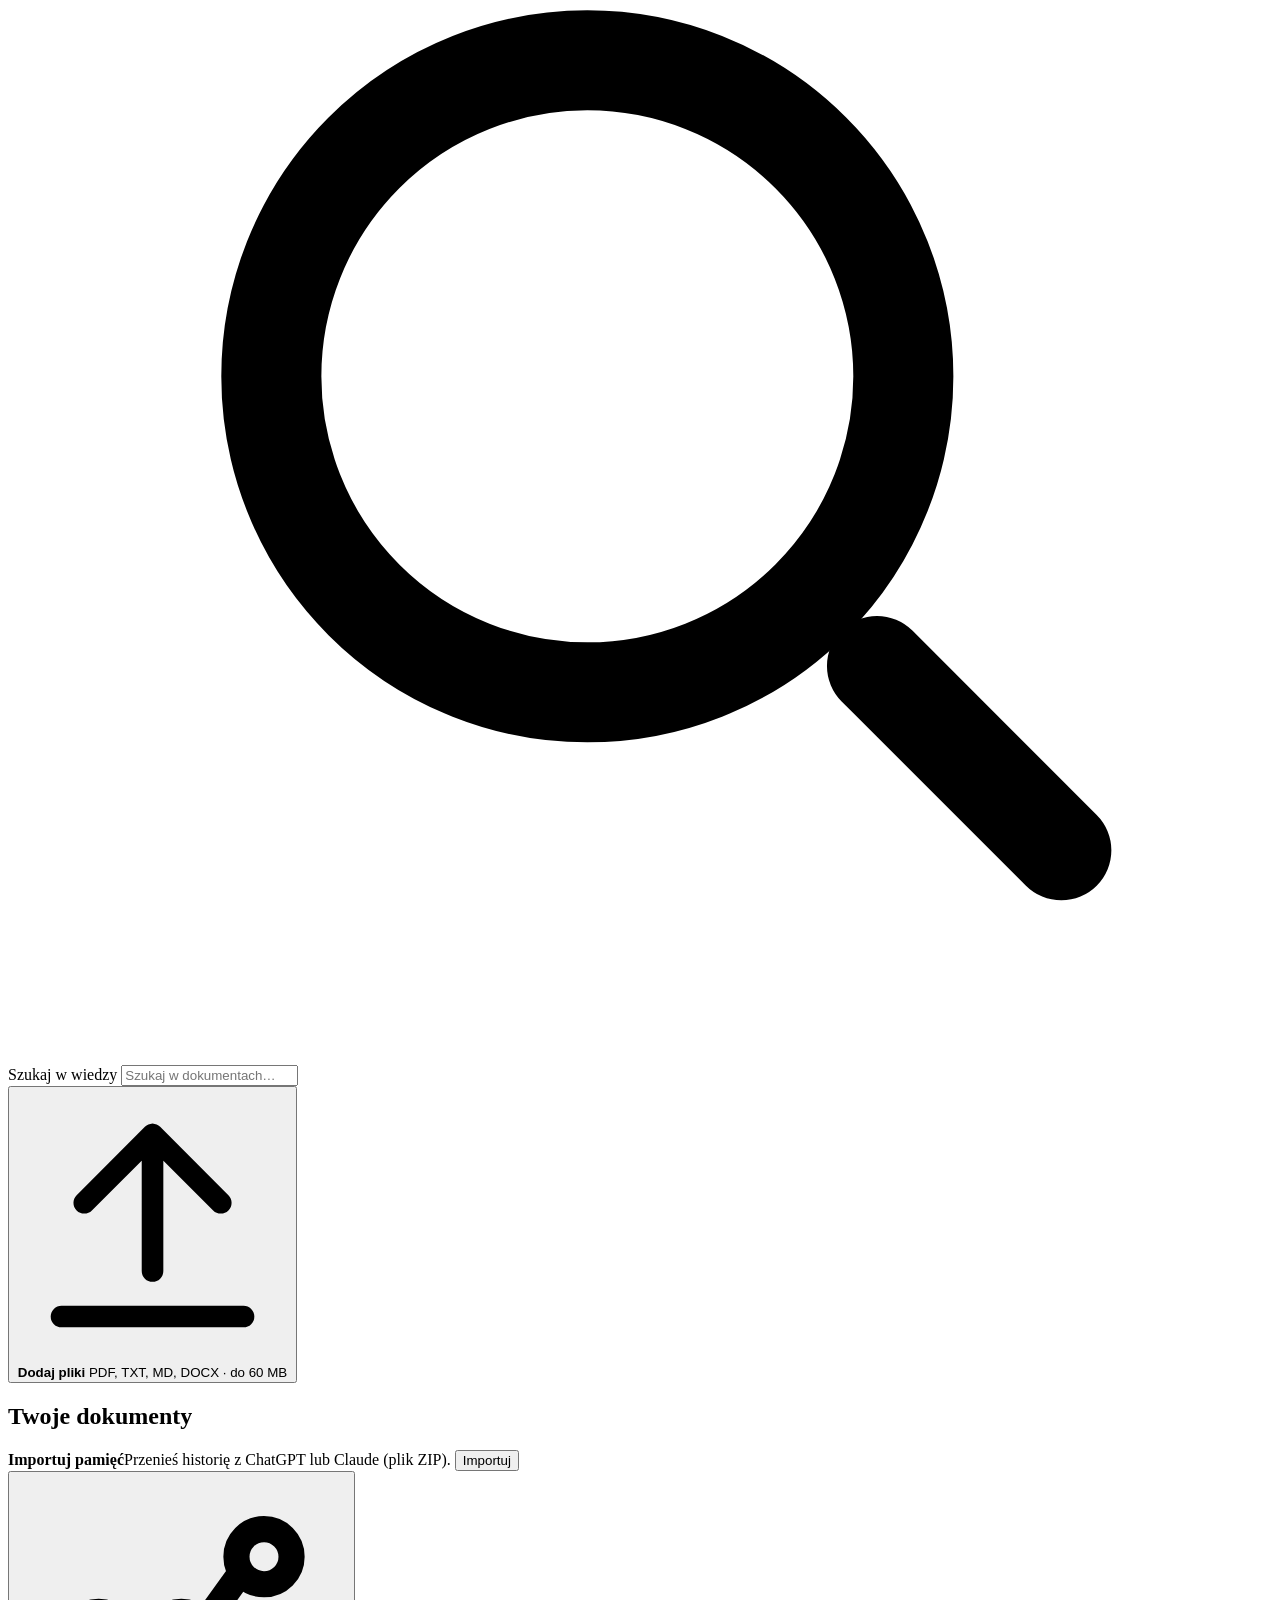
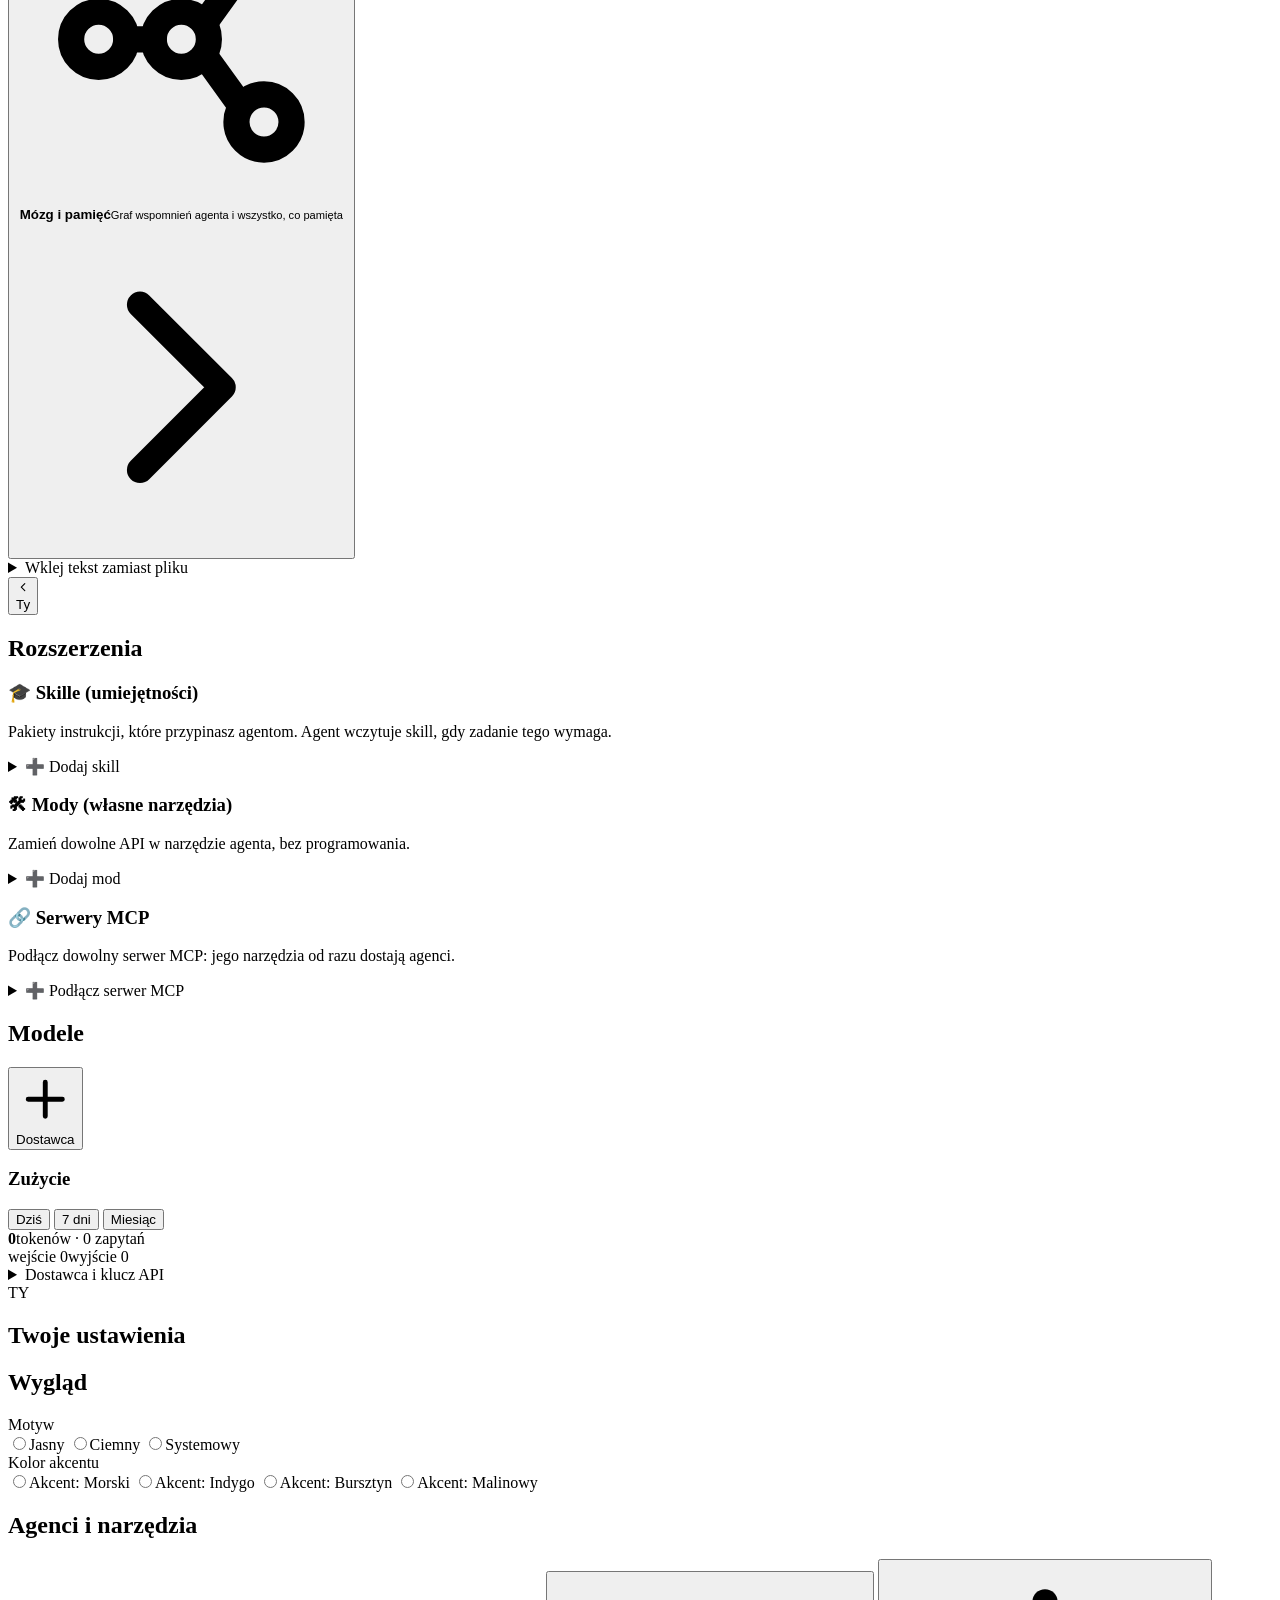
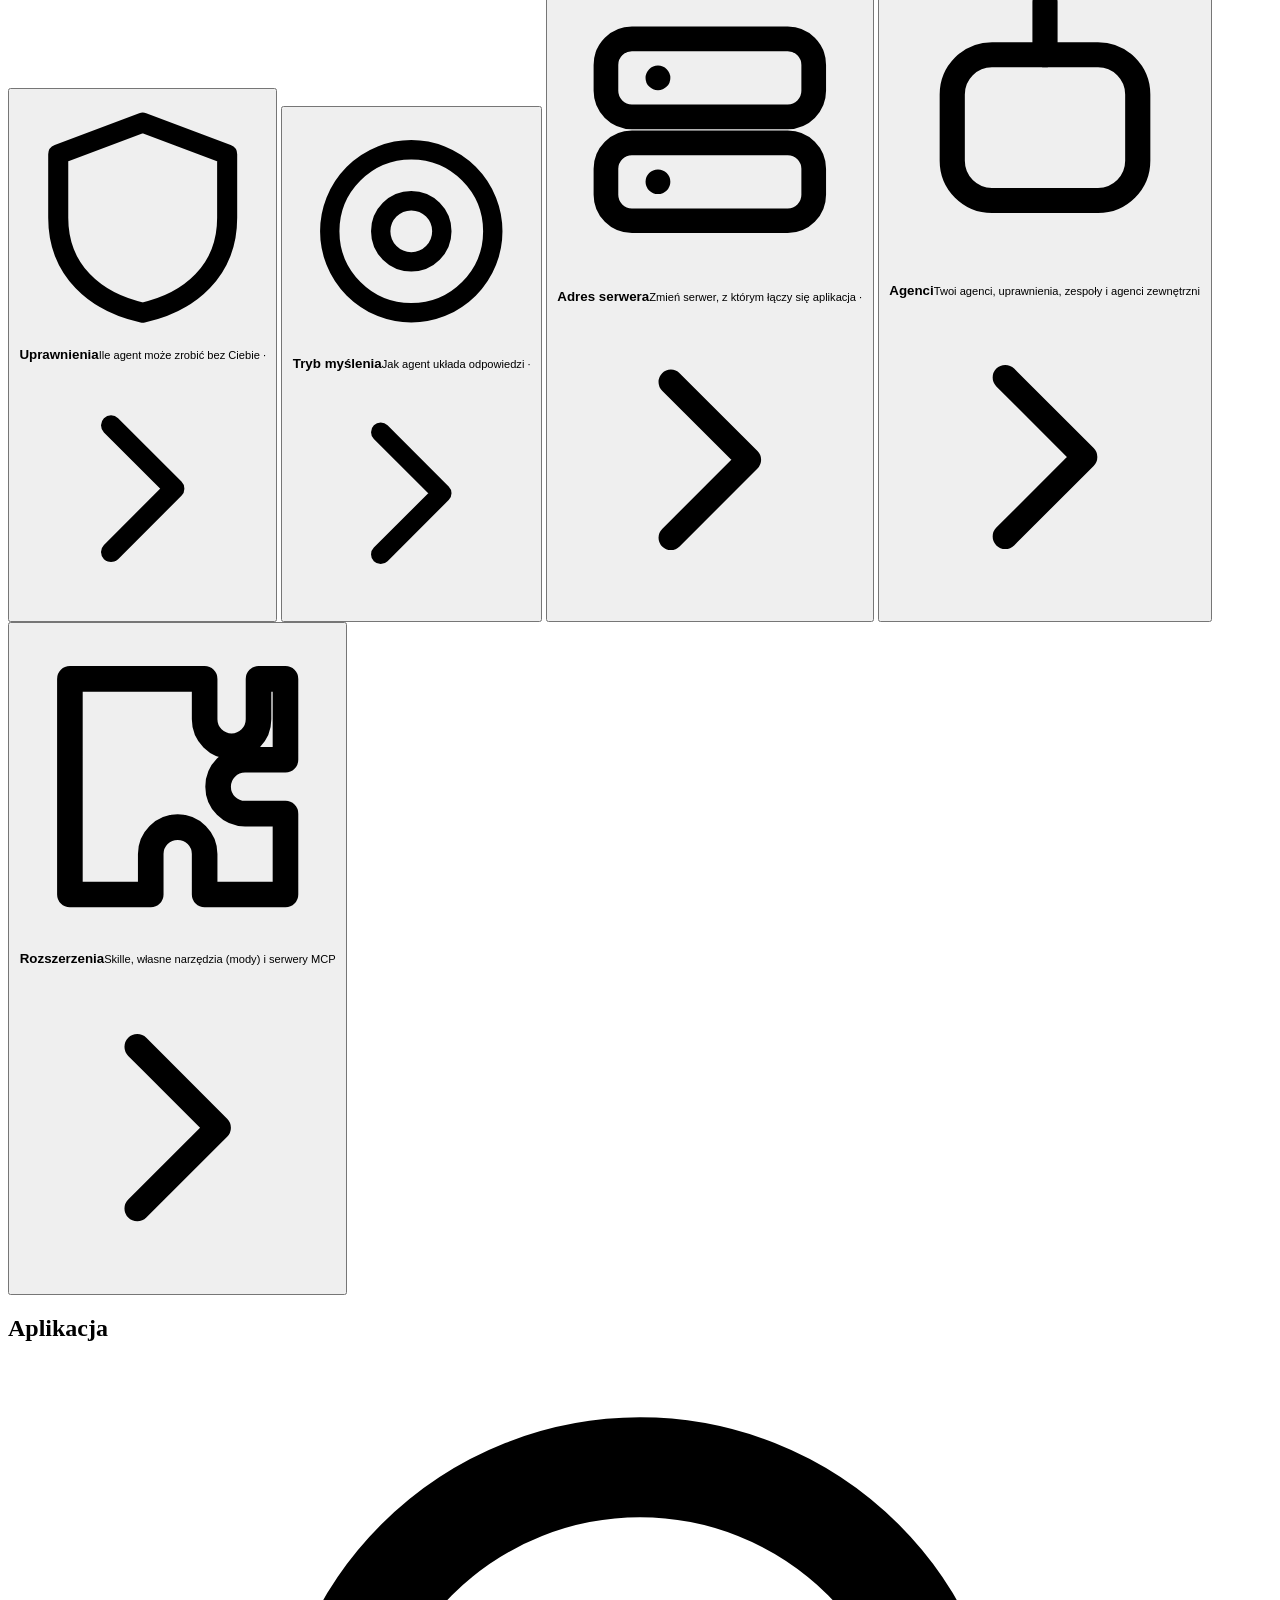
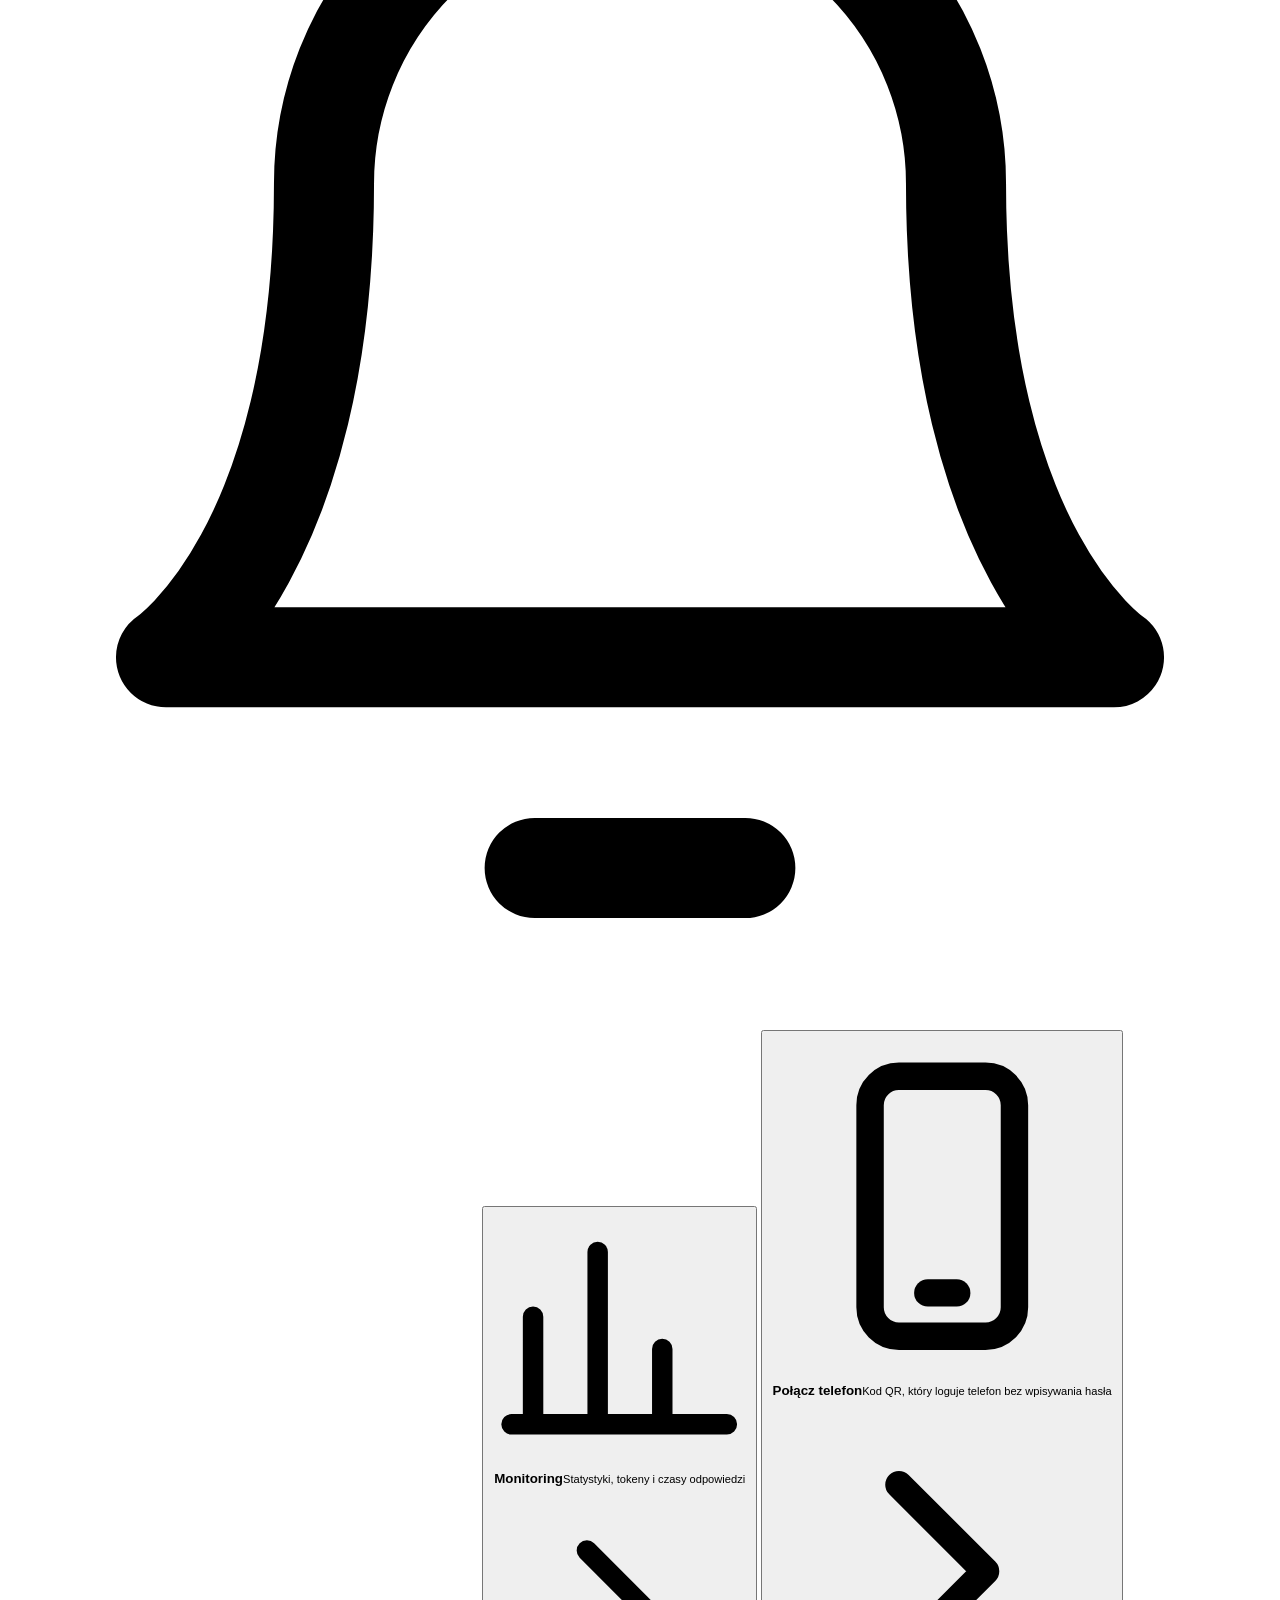
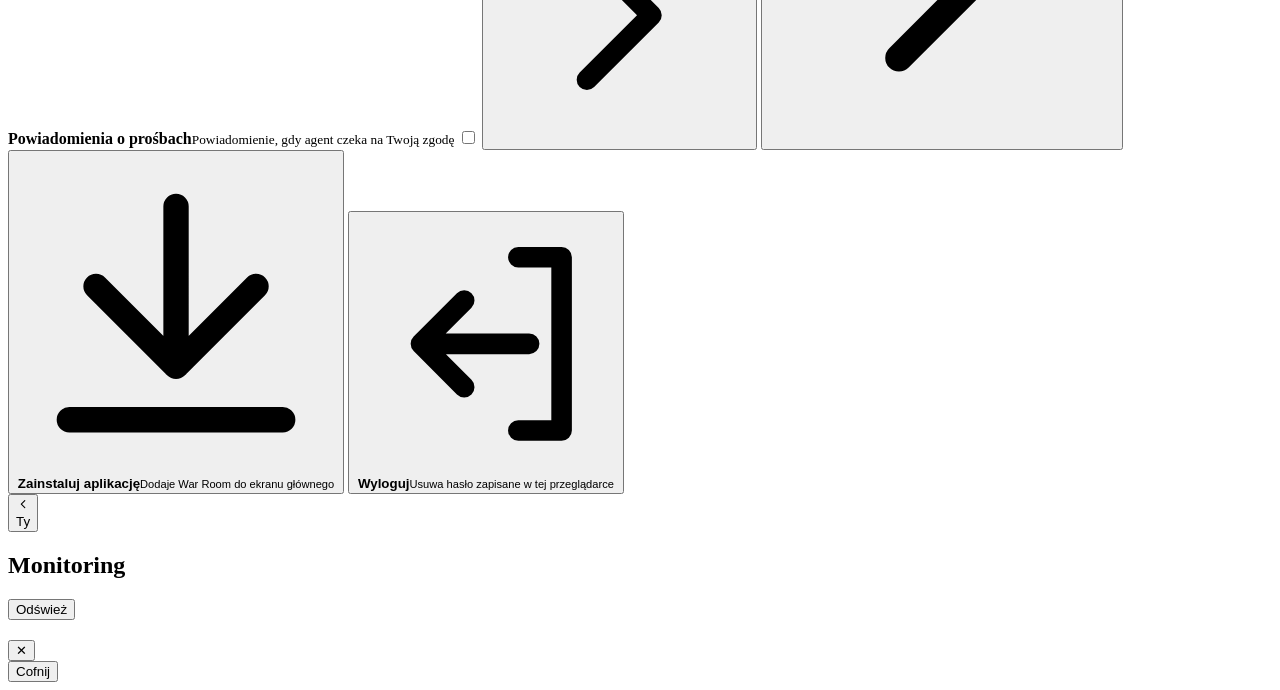
==== commit 3ce9fa05: "feat(ui): welcoming empty screens - An empty conversation greets you as the agent, with four ready q" ====
--- a/agentic_os/server/static/index.html
+++ b/agentic_os/server/static/index.html
@@ -74,17 +74,17 @@
           <button id="offline-fix" class="btn small primary" type="button">Połącz AI</button>
         </div>
         <section id="today" class="today hidden" aria-labelledby="today-title">
-          <h2 id="today-title" class="section-label underline">Na dziś</h2>
+          <h2 id="today-title" class="section-label caps">Na dziś</h2>
           <div id="today-list" class="today-list"></div>
         </section>
         <div id="agent-cards" class="agent-cards" role="list" aria-label="Agenci"></div>
         <section class="quick">
-          <h2 class="section-label underline">Szybkie zadania</h2>
+          <h2 class="section-label caps">Szybkie zadania</h2>
           <div class="quick-grid">
-            <button type="button" class="quick-btn" data-quick="notes">Streść moje notatki</button>
-            <button type="button" class="quick-btn" data-quick="week">Zaplanuj tydzień</button>
-            <button type="button" class="quick-btn" data-quick="crew">Zbierz zespół agentów</button>
-            <button type="button" class="quick-btn" data-quick="import">Importuj pamięć z ChatGPT</button>
+            <button type="button" class="quick-btn" data-quick="notes"><span class="tile soft"><svg viewBox="0 0 24 24" fill="none" stroke="currentColor" stroke-width="1.9" stroke-linecap="round" stroke-linejoin="round" aria-hidden="true"><path d="M6 4h9l3 3v13H6z"/><path d="M9 11h6M9 15h4"/></svg></span><span>Streść moje notatki</span></button>
+            <button type="button" class="quick-btn" data-quick="week"><span class="tile amber"><svg viewBox="0 0 24 24" fill="none" stroke="currentColor" stroke-width="1.9" stroke-linecap="round" stroke-linejoin="round" aria-hidden="true"><rect x="4" y="5" width="16" height="15" rx="2"/><path d="M4 10h16M9 3v4M15 3v4"/></svg></span><span>Zaplanuj tydzień</span></button>
+            <button type="button" class="quick-btn" data-quick="crew"><span class="tile info"><svg viewBox="0 0 24 24" fill="none" stroke="currentColor" stroke-width="1.9" stroke-linecap="round" stroke-linejoin="round" aria-hidden="true"><circle cx="9" cy="9" r="3"/><circle cx="17" cy="10" r="2.5"/><path d="M3 19c.8-3 3.2-4.5 6-4.5s5.2 1.5 6 4.5M15 15c2.6-.4 4.6.8 5.5 3.5"/></svg></span><span>Zbierz zespół agentów</span></button>
+            <button type="button" class="quick-btn" data-quick="import"><span class="tile pink"><svg viewBox="0 0 24 24" fill="none" stroke="currentColor" stroke-width="1.9" stroke-linecap="round" stroke-linejoin="round" aria-hidden="true"><path d="M12 4v11M7 10l5 5 5-5"/><path d="M5 20h14"/></svg></span><span>Importuj pamięć z ChatGPT</span></button>
           </div>
         </section>
         <form id="start-form" class="composer">
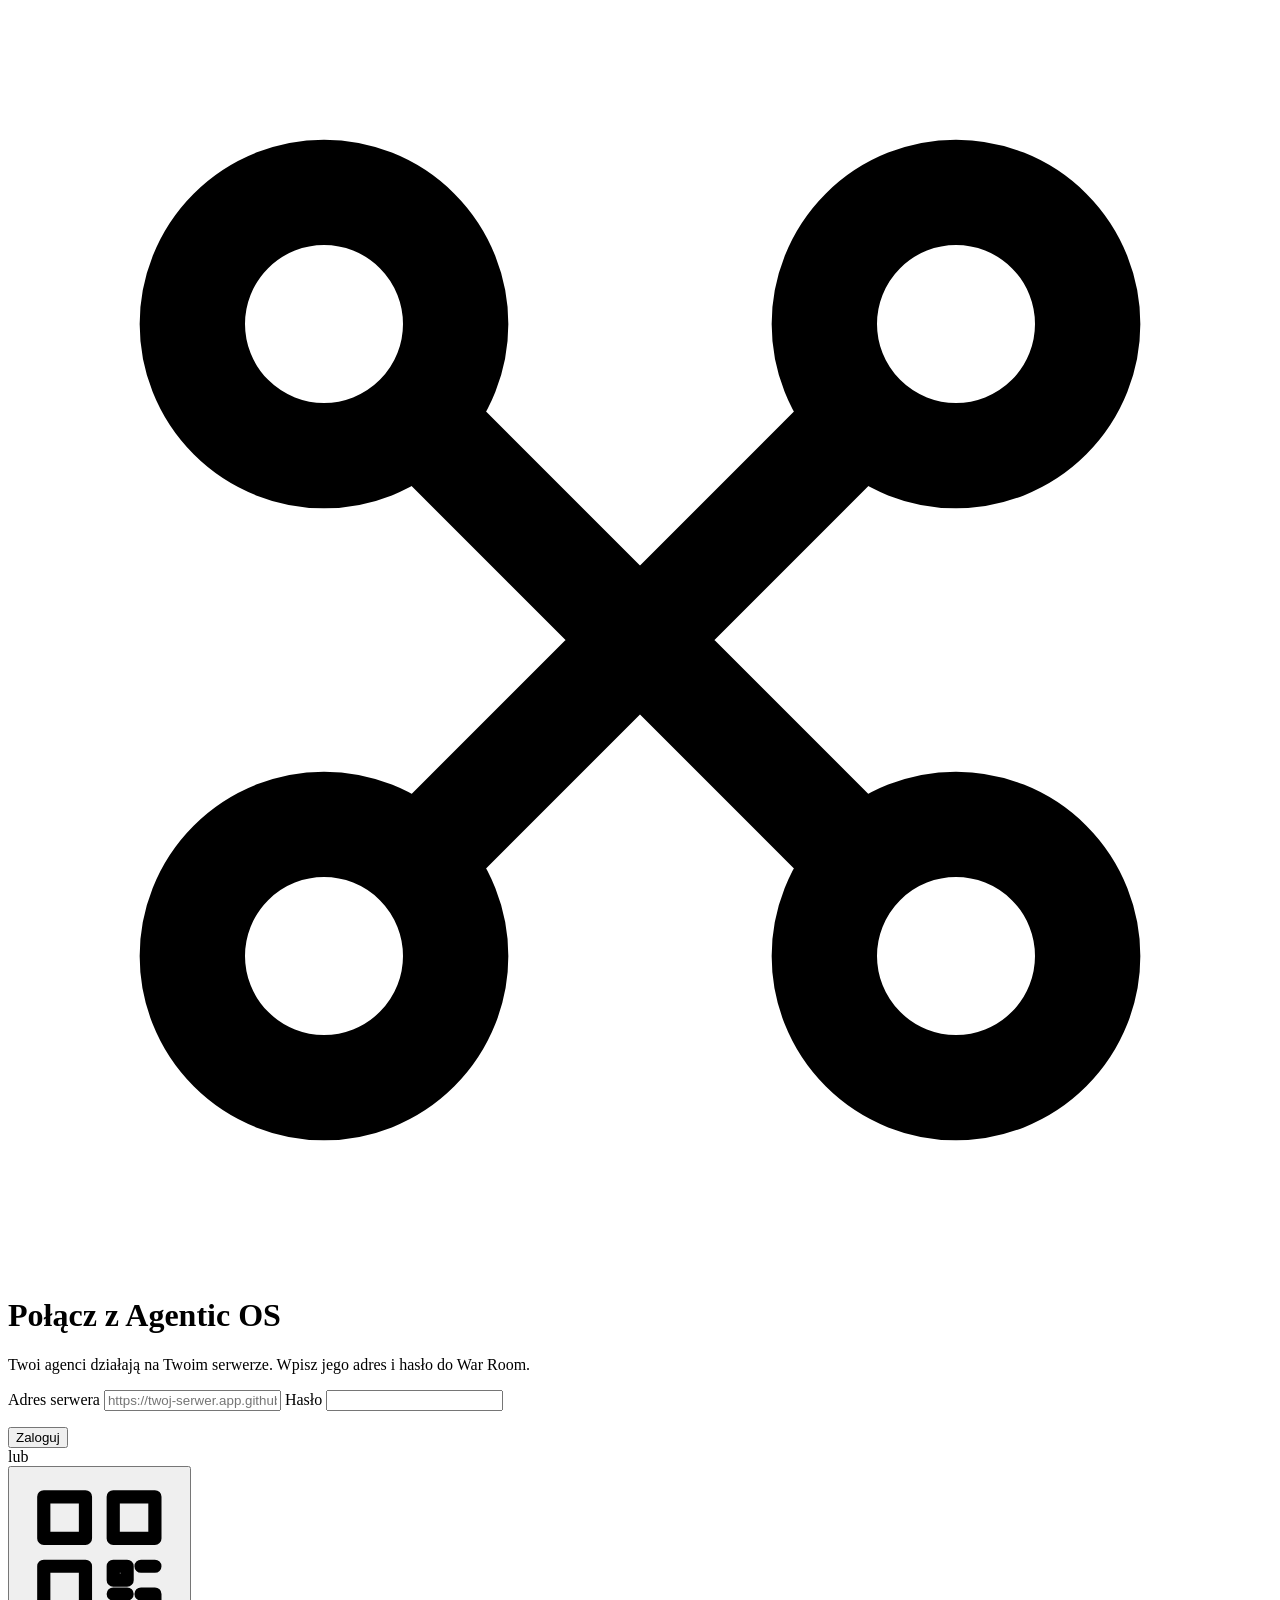
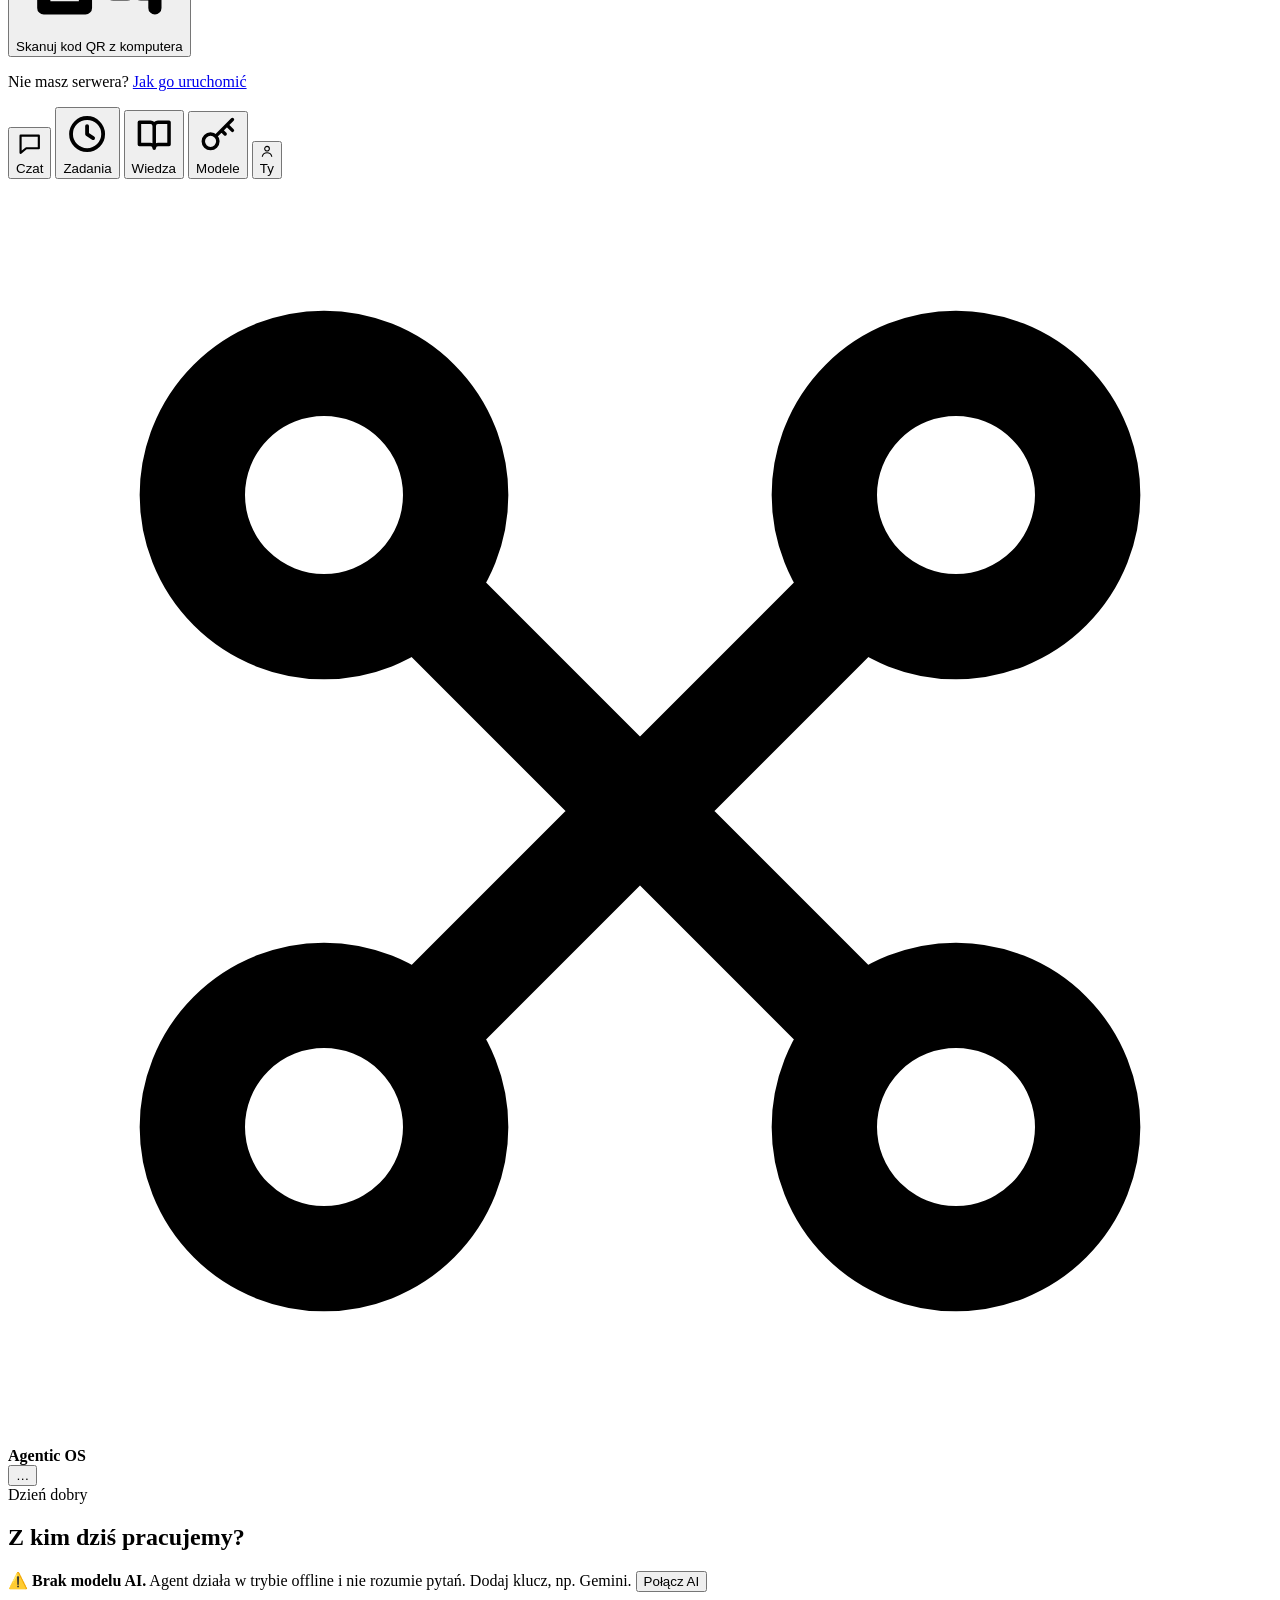
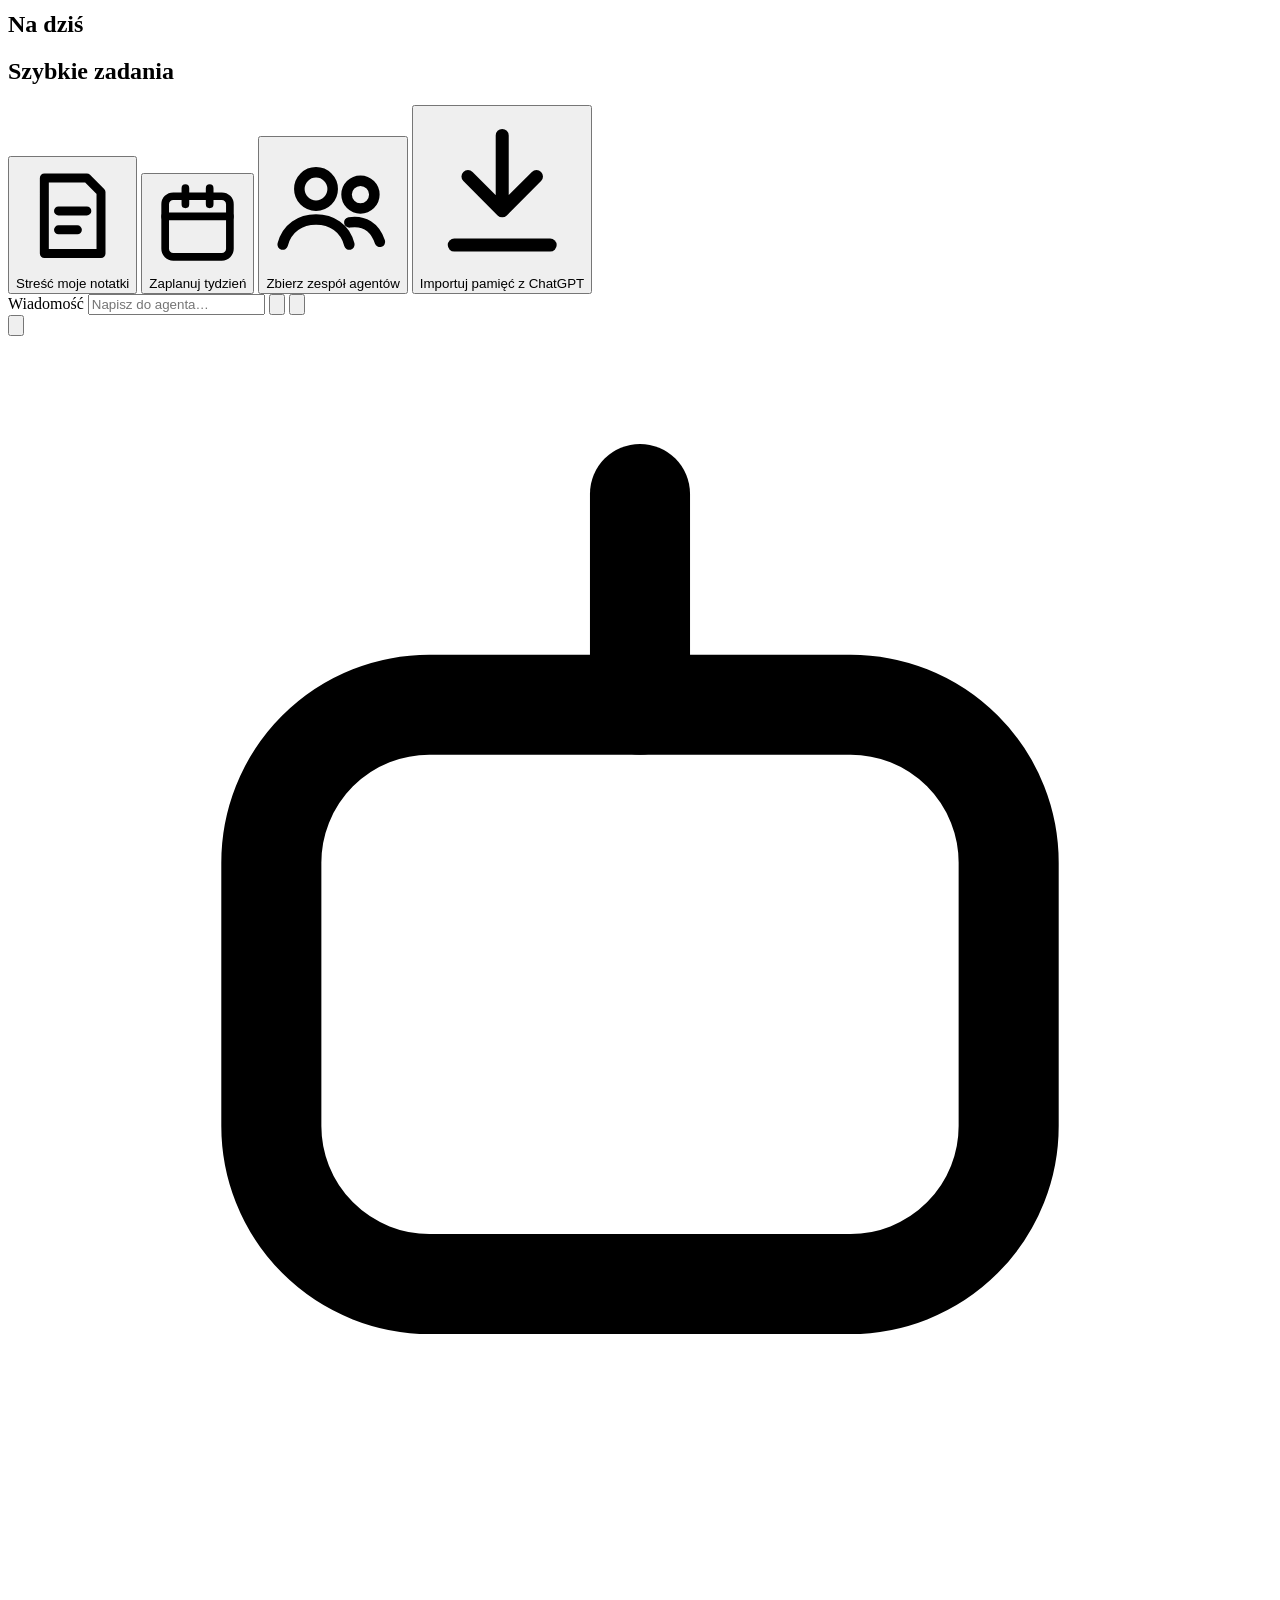
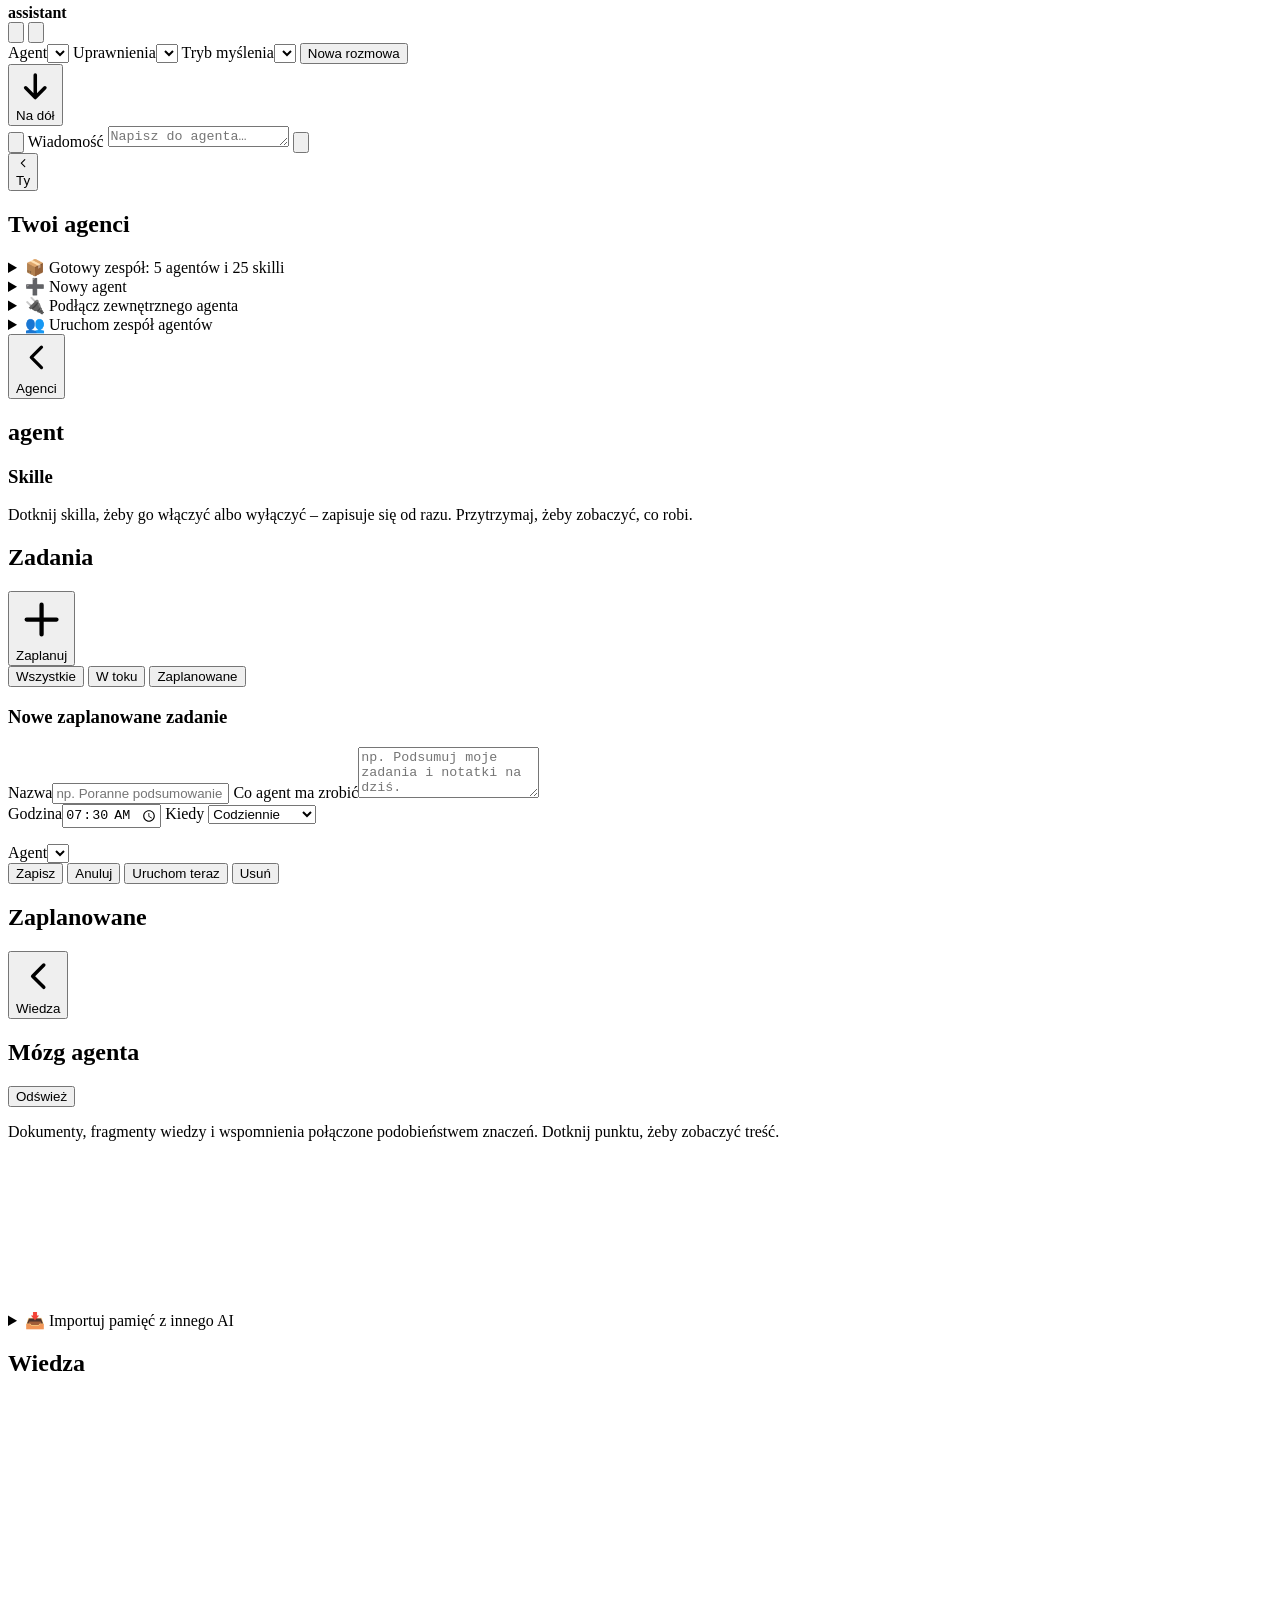
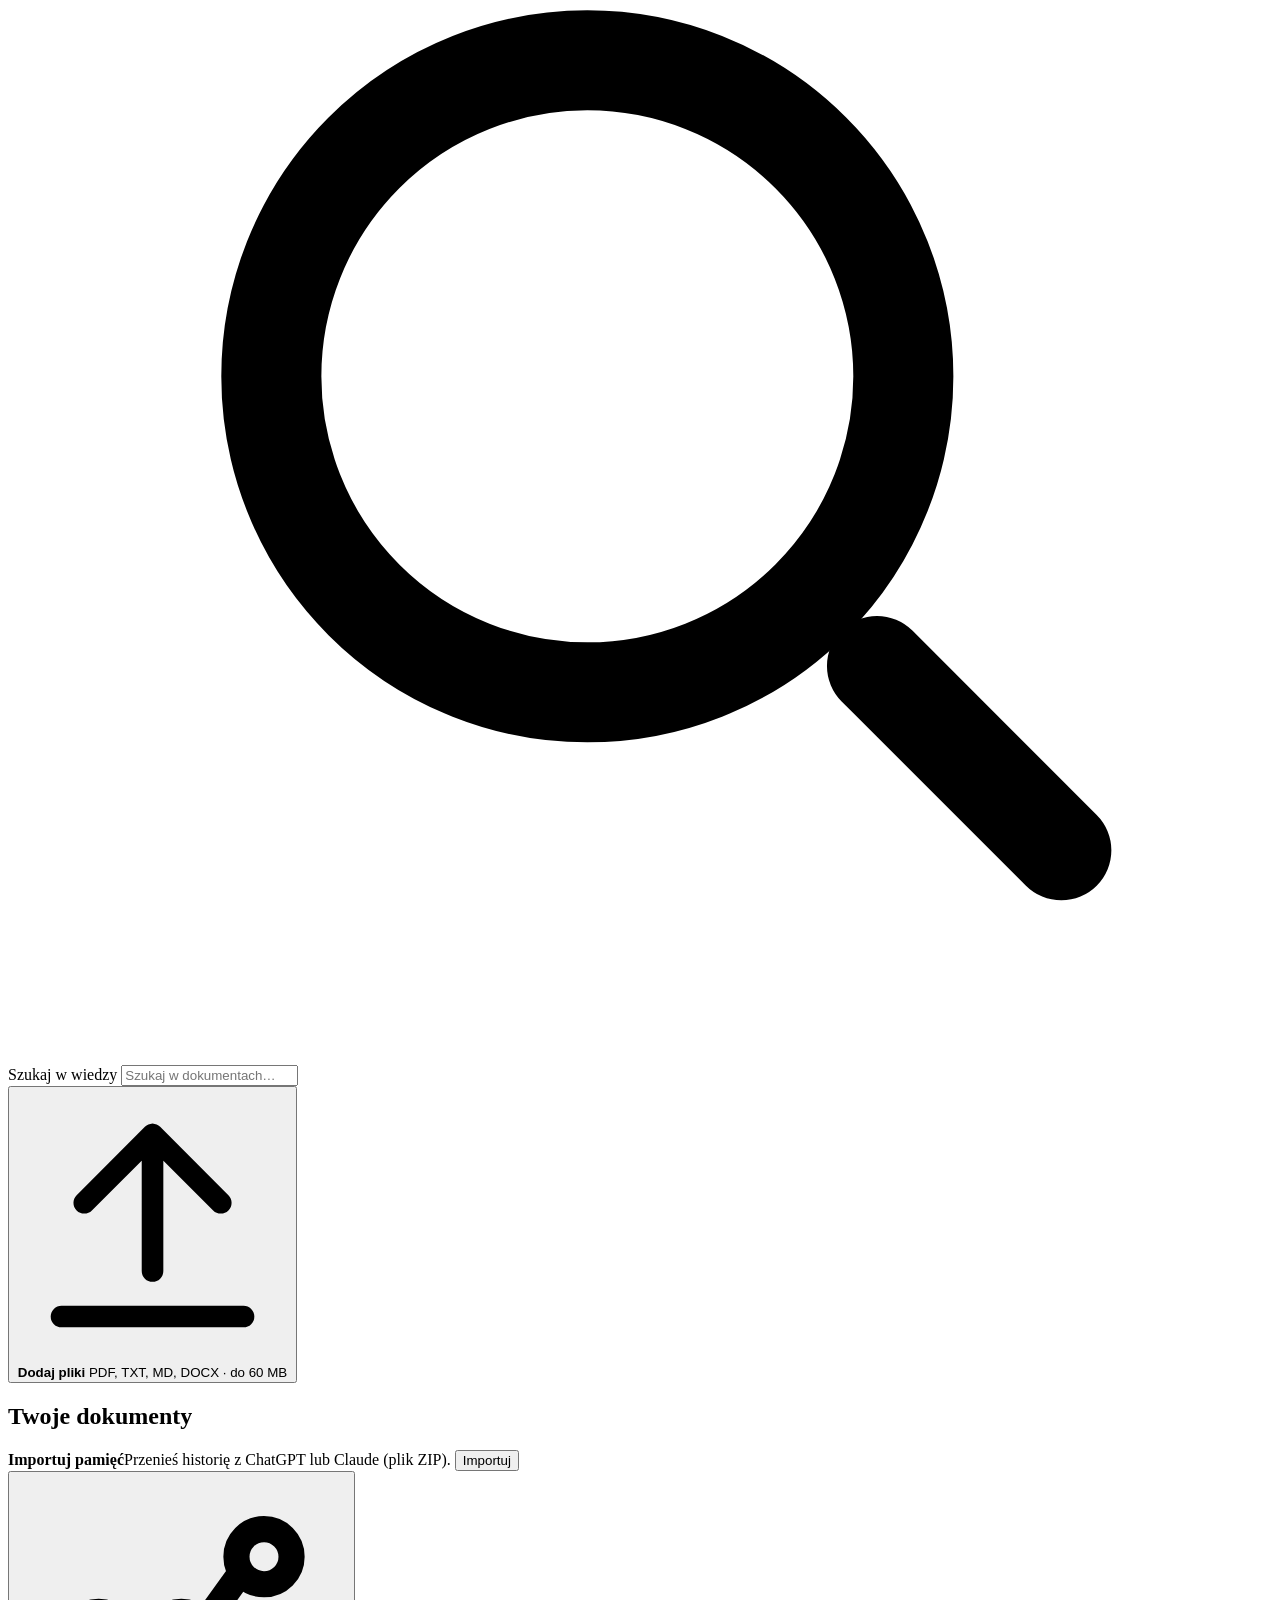
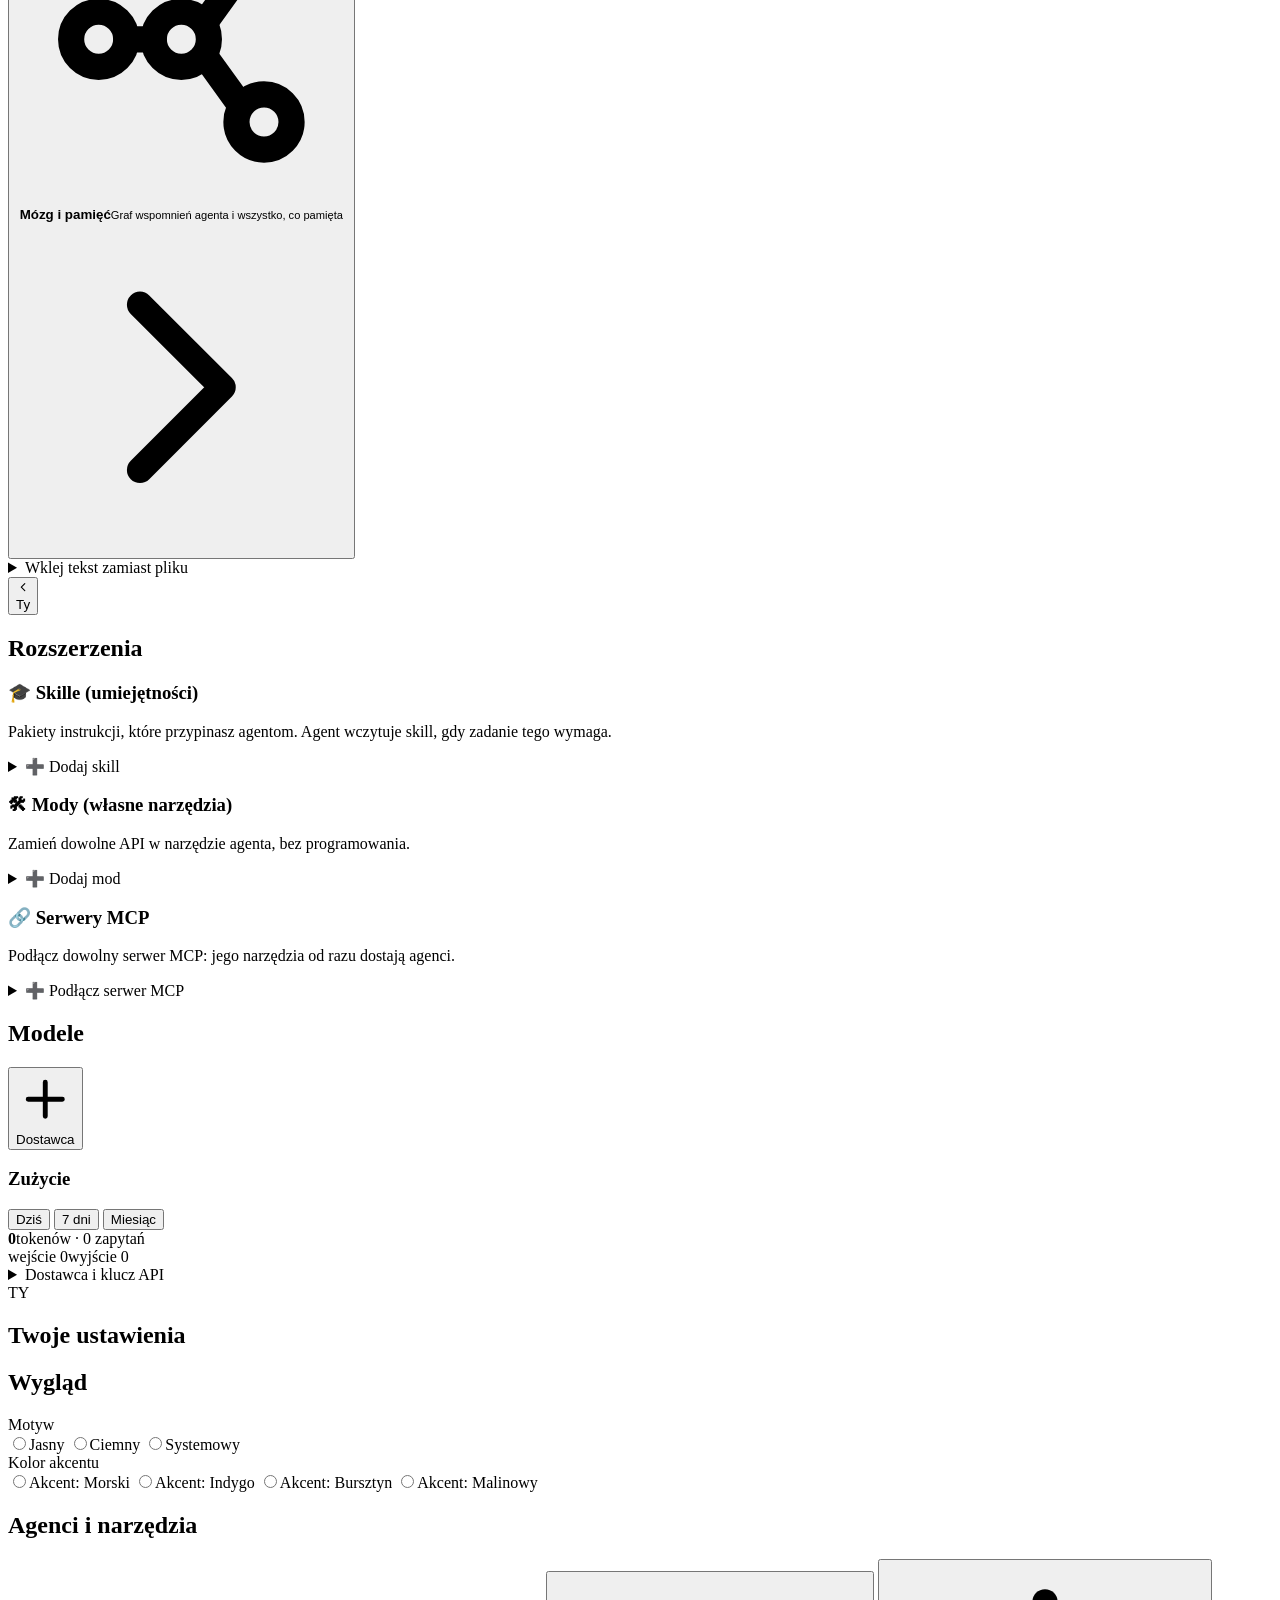
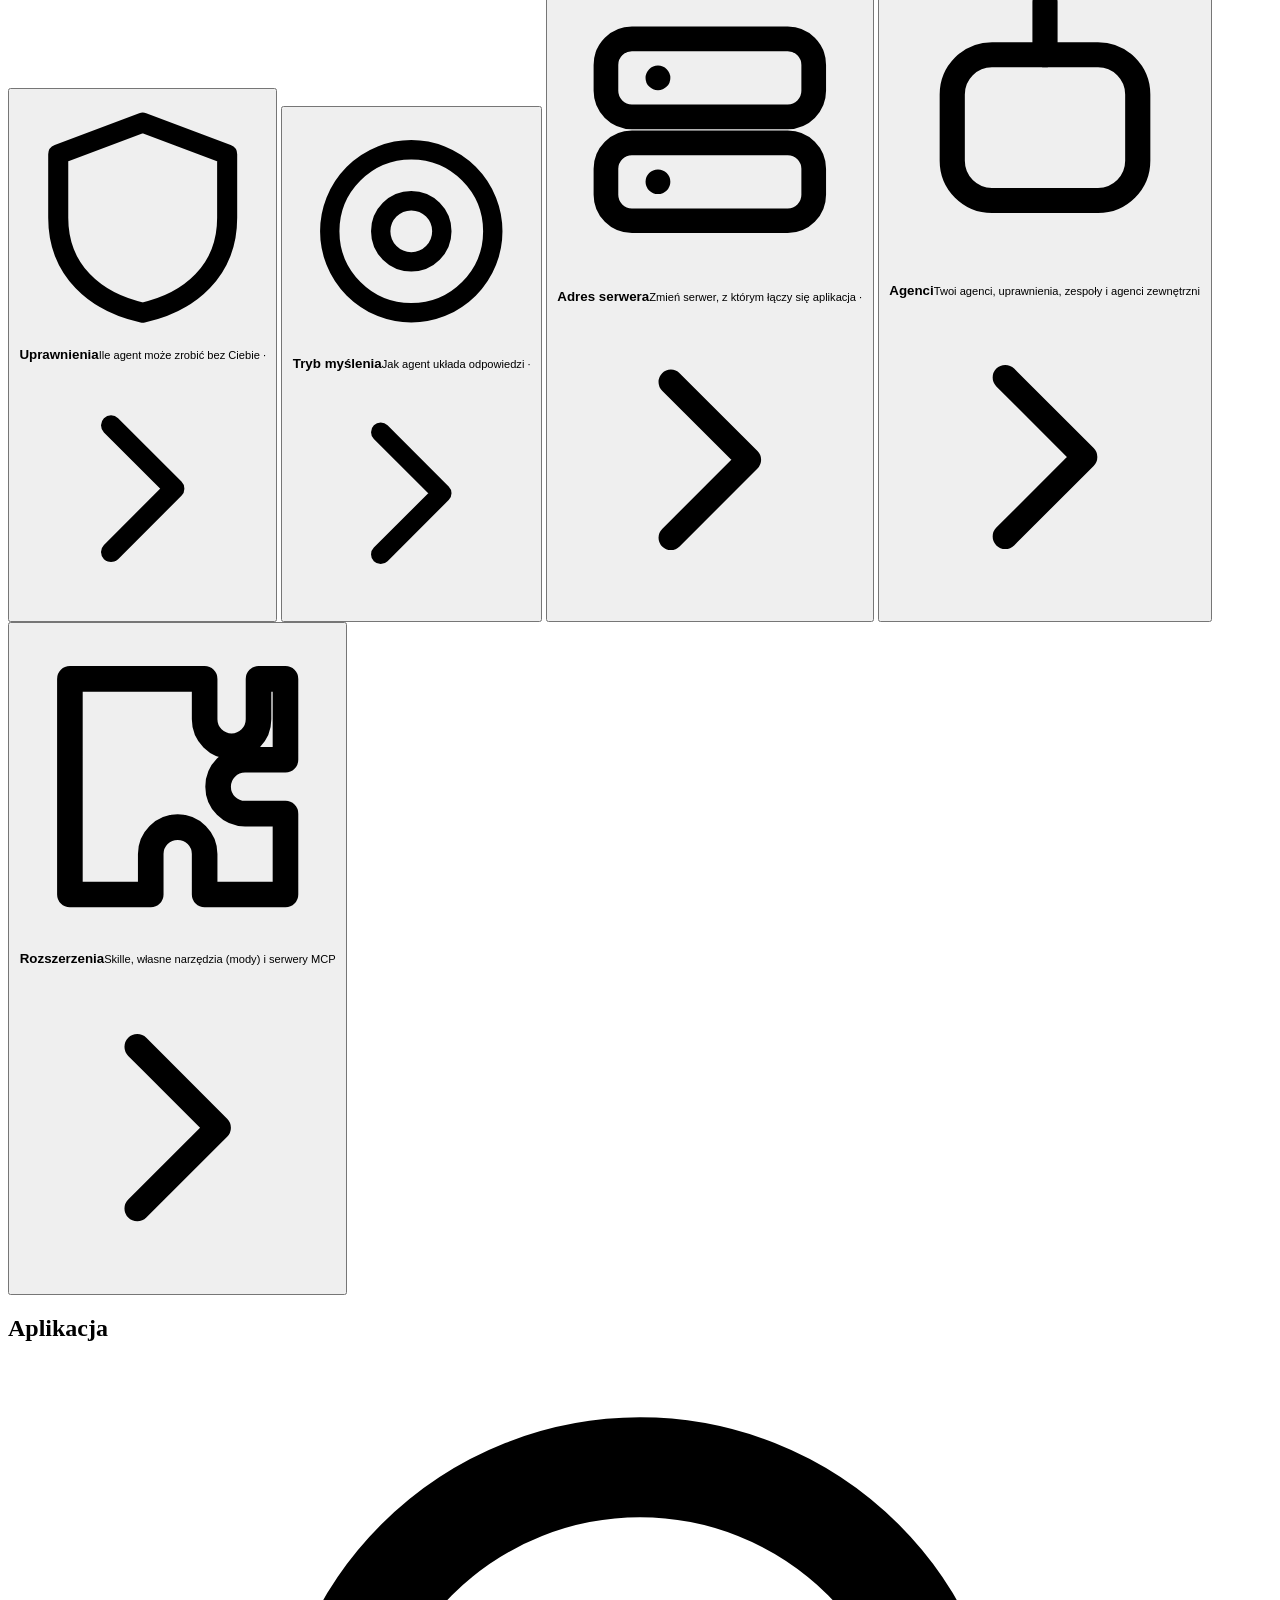
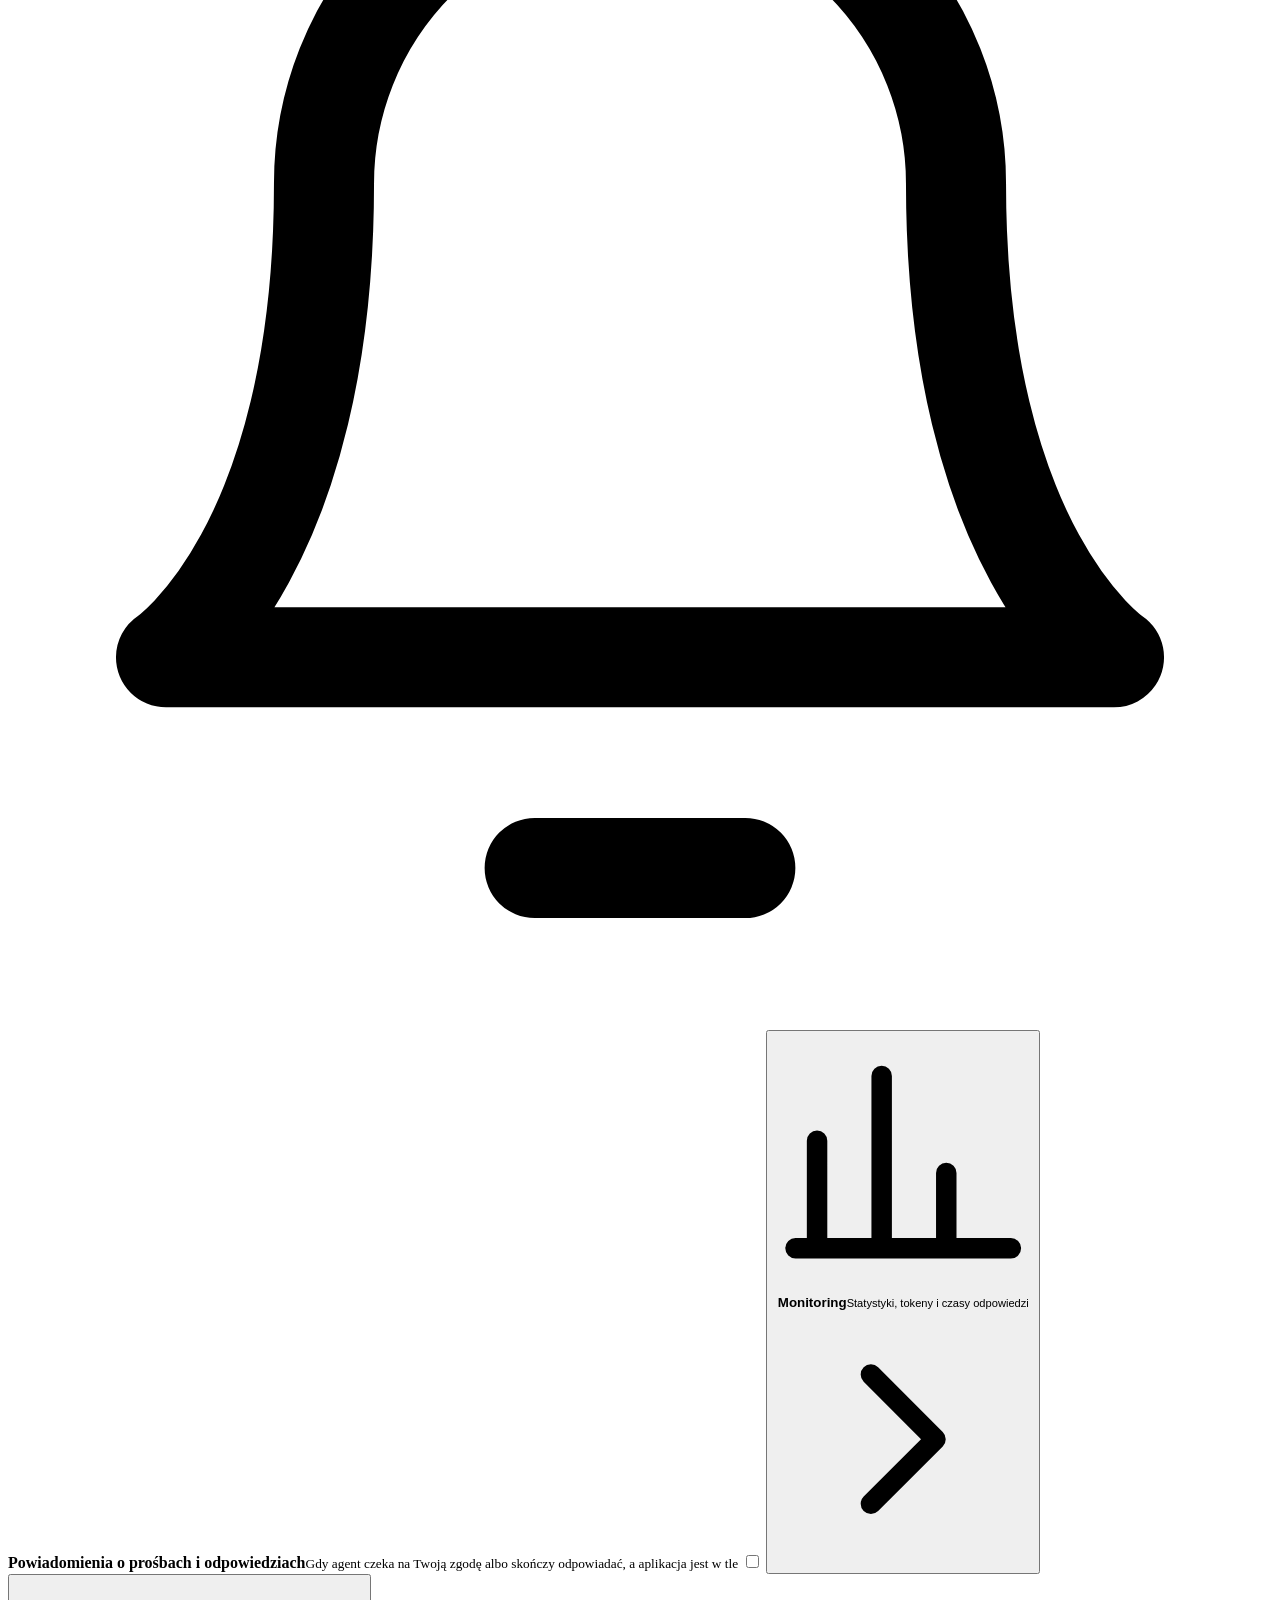
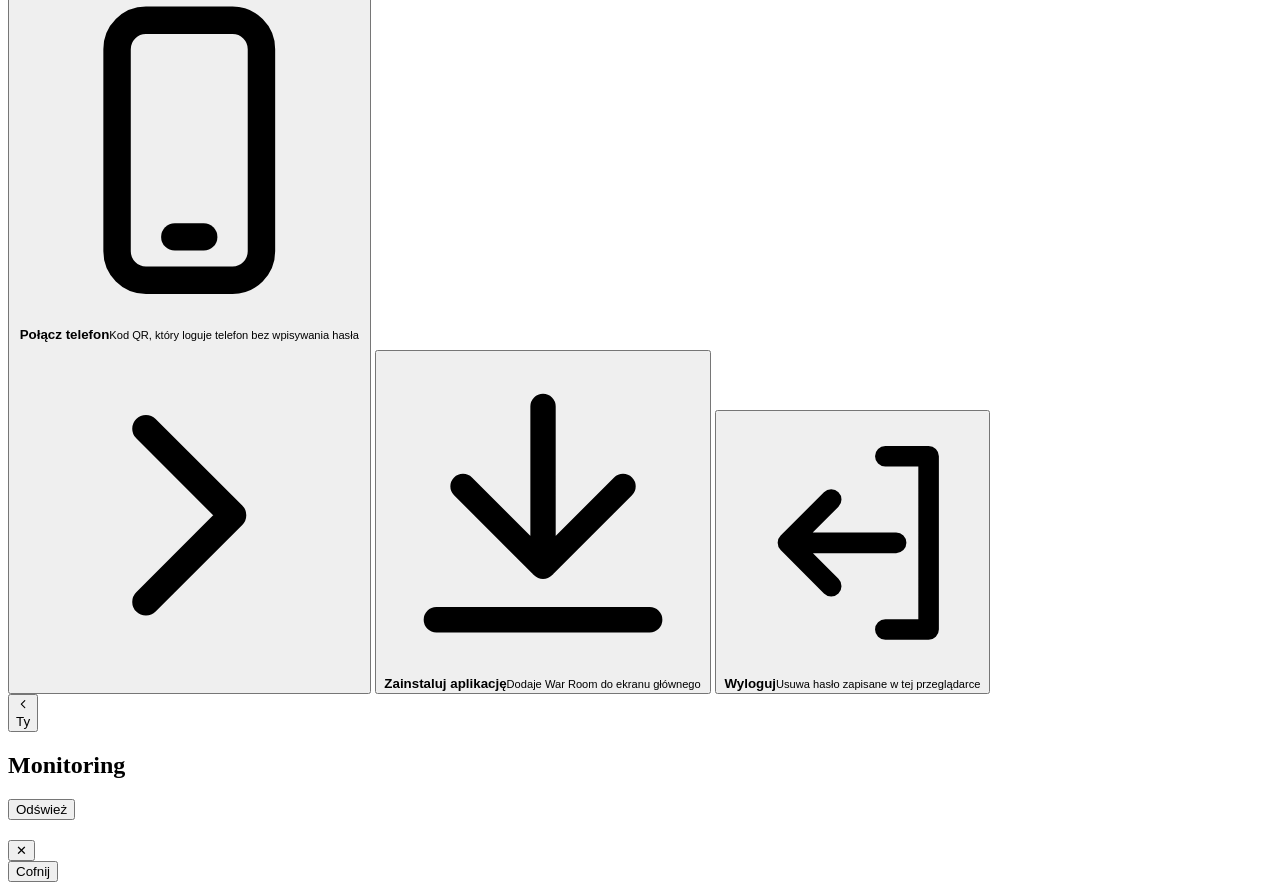
==== commit 845b4d4f: "feat(ui): outbox for offline messages and "reply ready" in the background - A chat message sent with" ====
--- a/agentic_os/server/static/index.html
+++ b/agentic_os/server/static/index.html
@@ -115,6 +115,7 @@
         </div>
         <div id="chat-log" class="chat-log" aria-live="polite"></div>
         <button id="chat-jump" class="chat-jump hidden" type="button"><svg viewBox="0 0 24 24" fill="none" stroke="currentColor" stroke-width="2.2" stroke-linecap="round" stroke-linejoin="round" aria-hidden="true"><path d="M12 5v14M6 13l6 6 6-6"/></svg><span id="chat-jump-text">Na dół</span></button>
+        <div id="slash-menu" class="slash-menu hidden" role="listbox" aria-label="Polecenia"></div>
         <form id="chat-form" class="convo-composer">
           <button id="chat-attach" class="composer-attach" type="button" aria-label="Dodaj plik"><svg viewBox="0 0 24 24" fill="none" stroke="currentColor" stroke-width="2" stroke-linecap="round" stroke-linejoin="round" aria-hidden="true"><path d="M12 5v14M5 12h14"/></svg></button>
           <input id="chat-file" type="file" accept=".pdf,.txt,.md,.docx,.csv,.json,text/*,application/pdf" hidden>
@@ -486,8 +487,8 @@
         <div class="group-card">
           <label class="menu-item" >
             <span class="menu-icon"><svg viewBox="0 0 24 24" fill="none" stroke="currentColor" stroke-width="1.9" stroke-linecap="round" stroke-linejoin="round" aria-hidden="true"><path d="M6 8a6 6 0 0 1 12 0c0 7 3 9 3 9H3s3-2 3-9M10 21h4"/></svg></span>
-            <span class="menu-text"><b>Powiadomienia o prośbach</b><small><span id="notify-desc">Powiadomienie, gdy agent czeka na Twoją zgodę</span><span id="notify-note" class="hidden"></span></small></span>
-            <input type="checkbox" id="notify-toggle" class="big-check" aria-label="Powiadomienia o prośbach">
+            <span class="menu-text"><b>Powiadomienia o prośbach i odpowiedziach</b><small><span id="notify-desc">Gdy agent czeka na Twoją zgodę albo skończy odpowiadać, a aplikacja jest w tle</span><span id="notify-note" class="hidden"></span></small></span>
+            <input type="checkbox" id="notify-toggle" class="big-check" aria-label="Powiadomienia o prośbach i odpowiedziach">
           </label>
           <button class="menu-item" type="button" data-go="monitor">
             <span class="menu-icon"><svg viewBox="0 0 24 24" fill="none" stroke="currentColor" stroke-width="1.9" stroke-linecap="round" stroke-linejoin="round" aria-hidden="true"><path d="M4 20V10M10 20V4M16 20v-7M22 20H2"/></svg></span>
